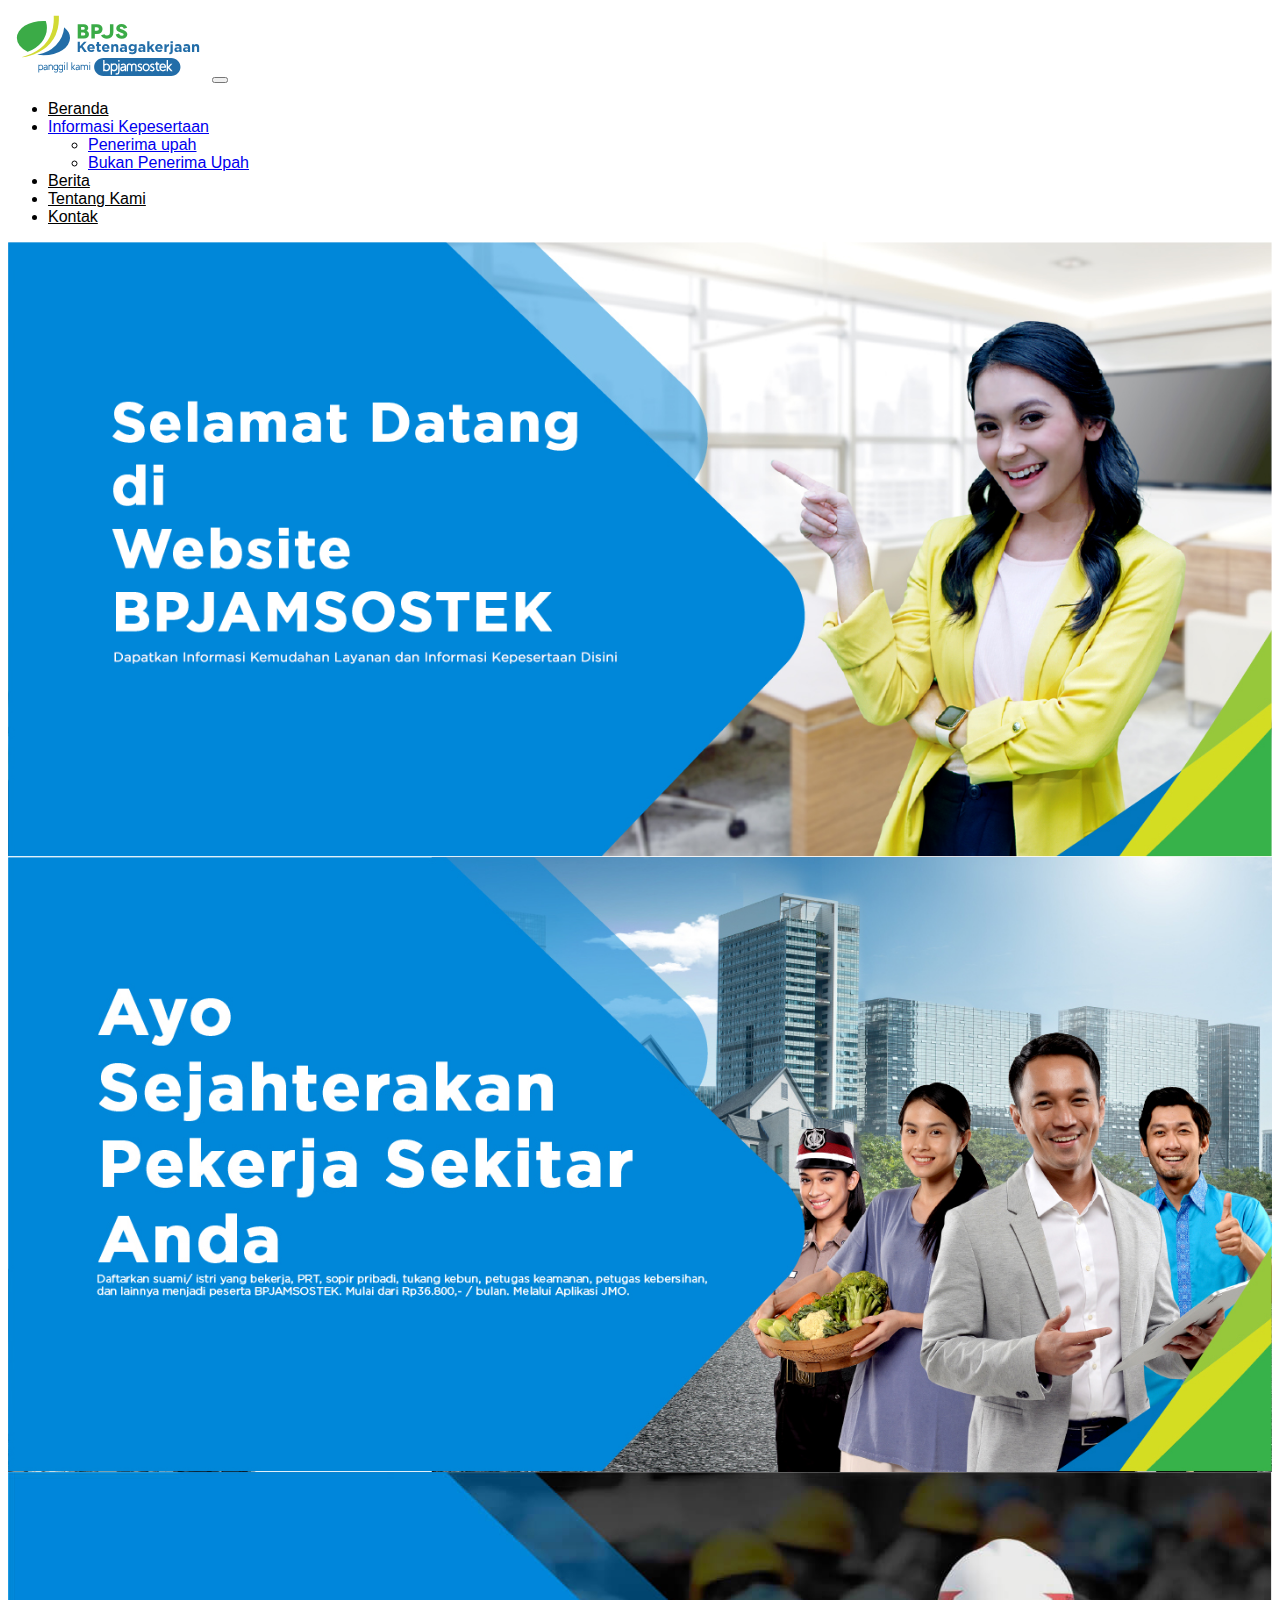
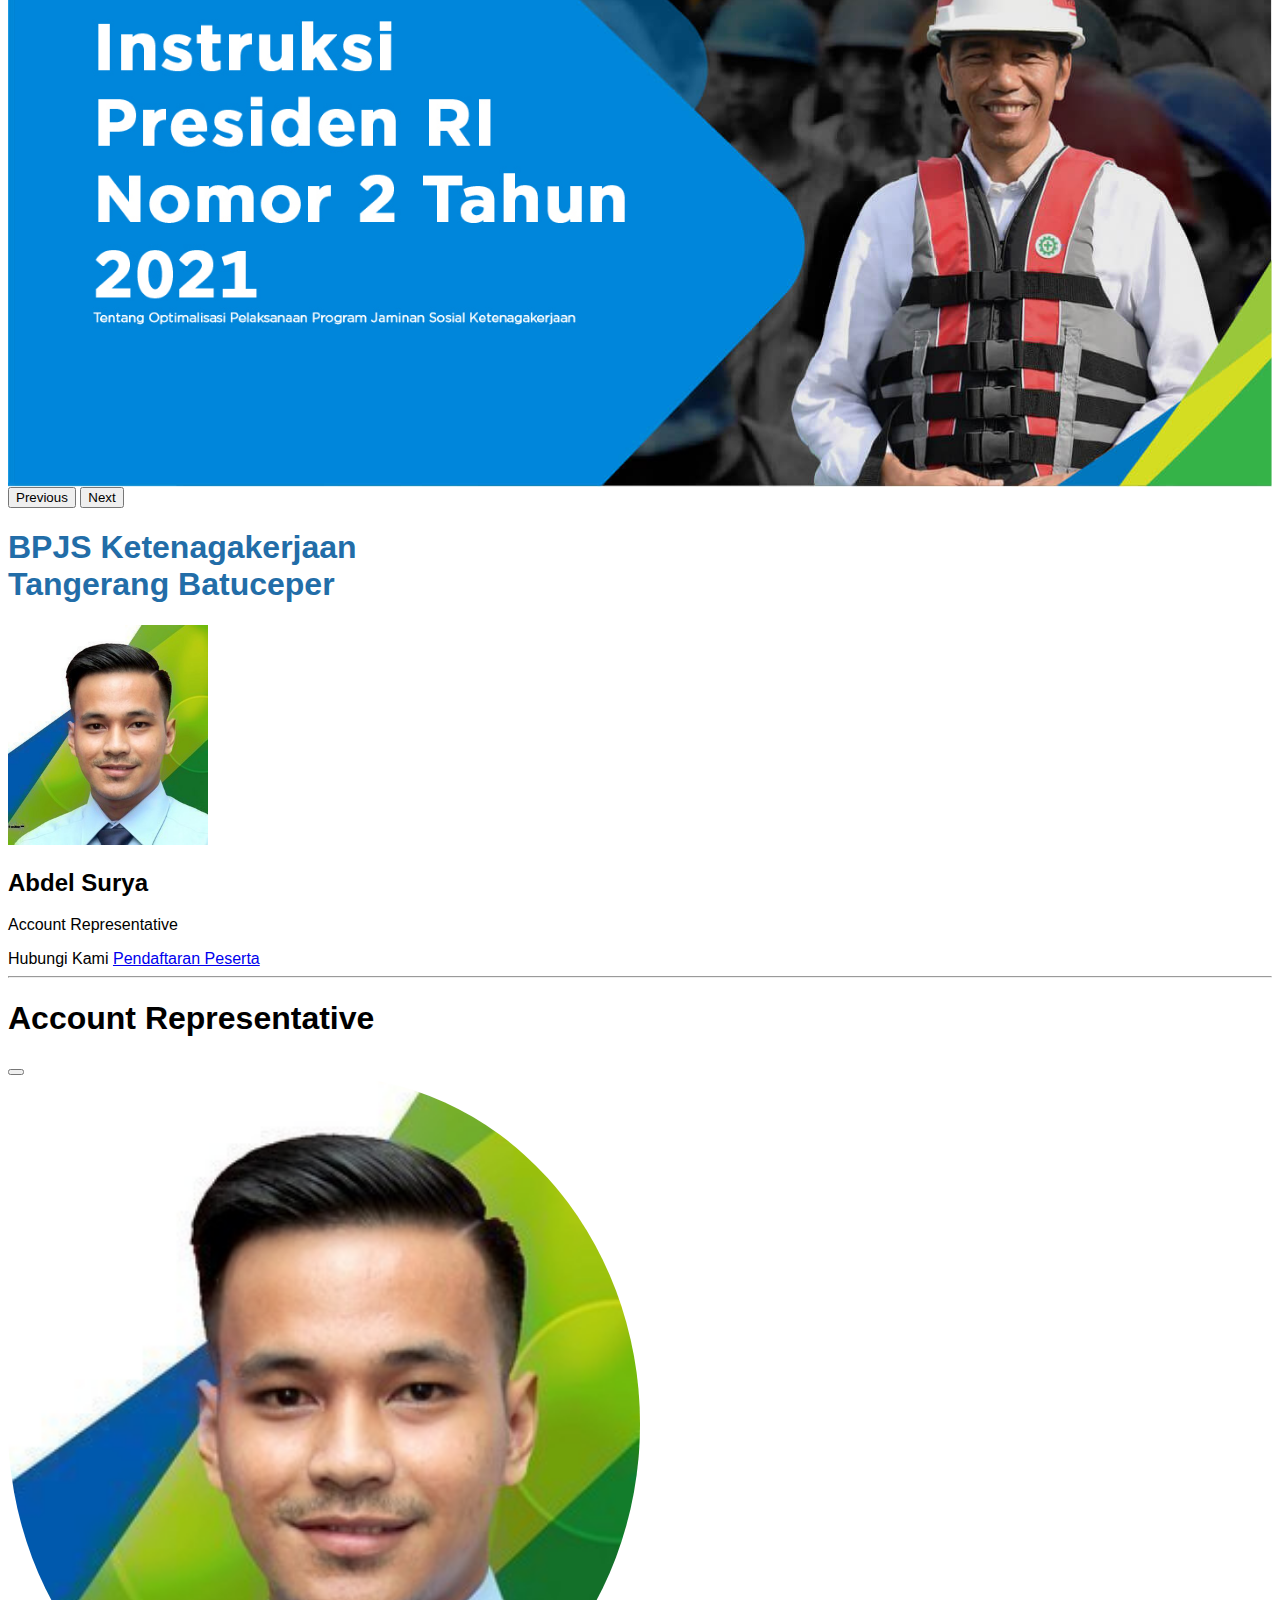
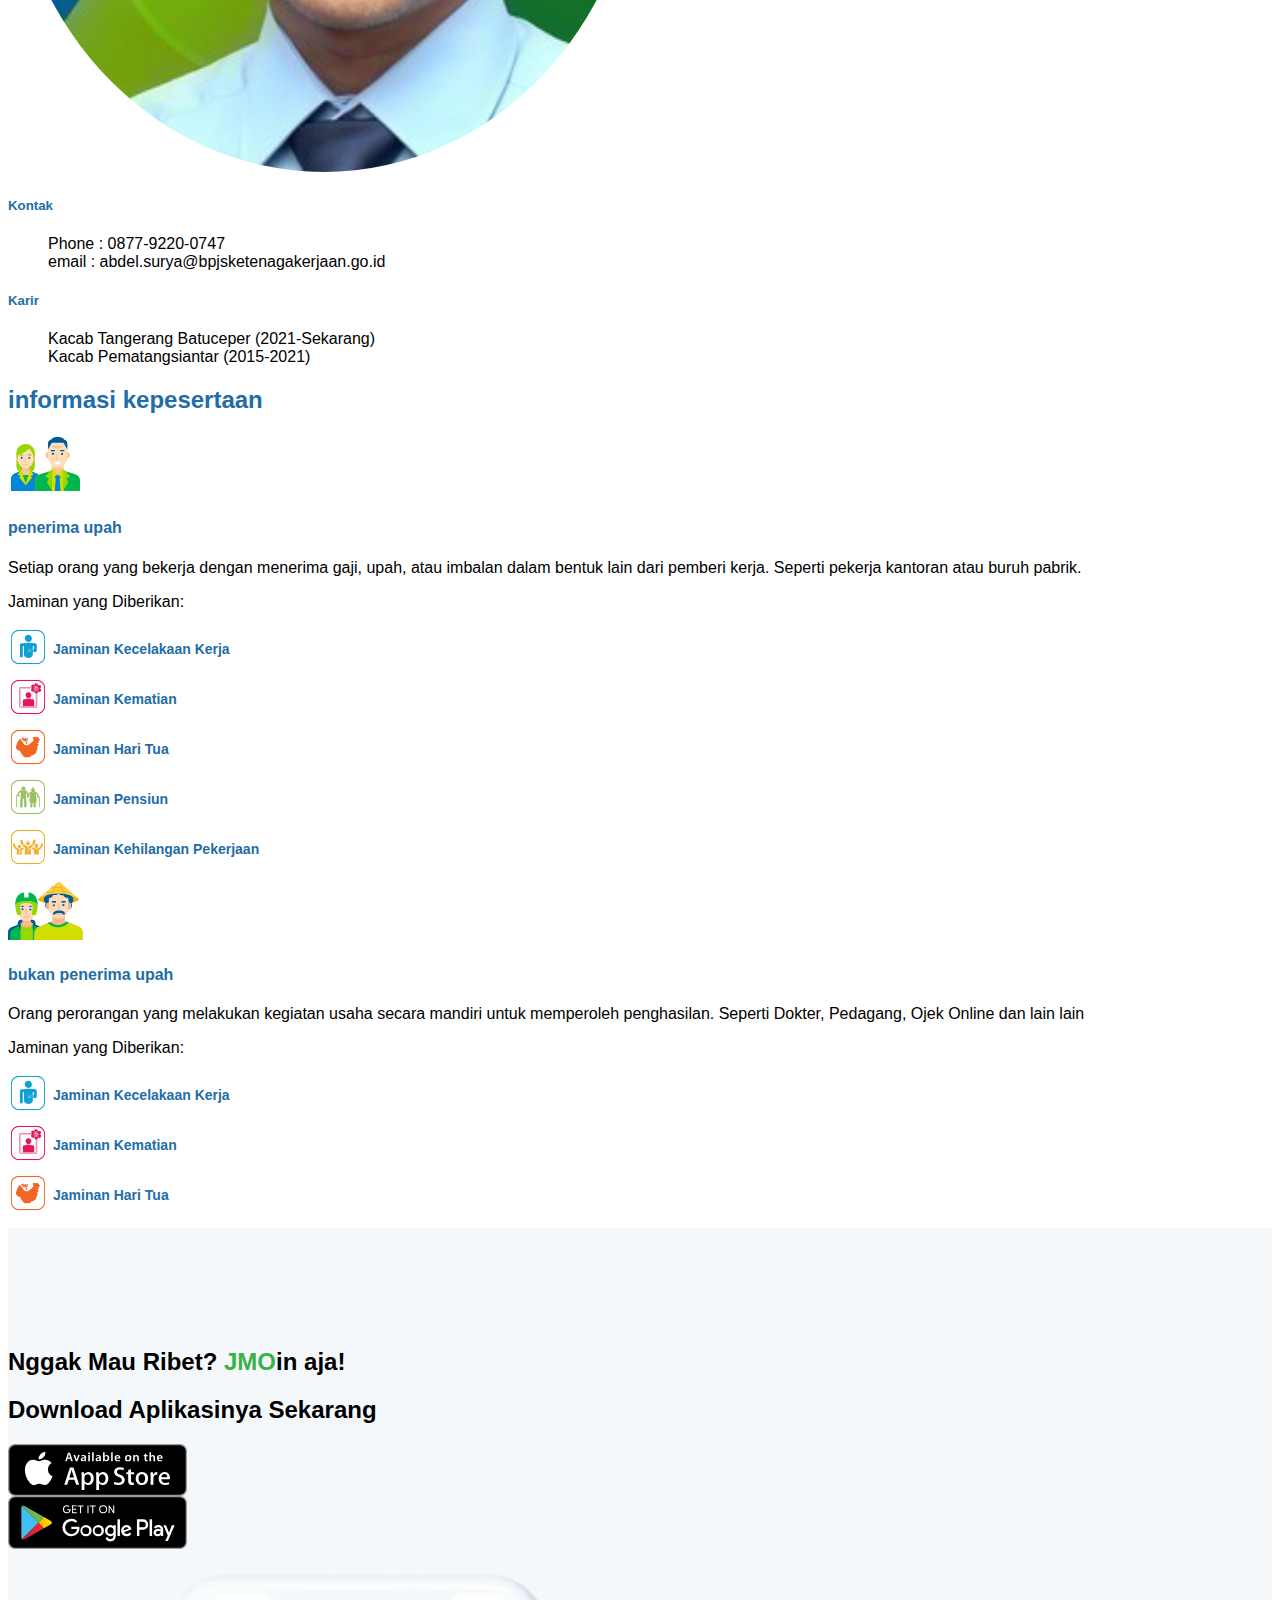
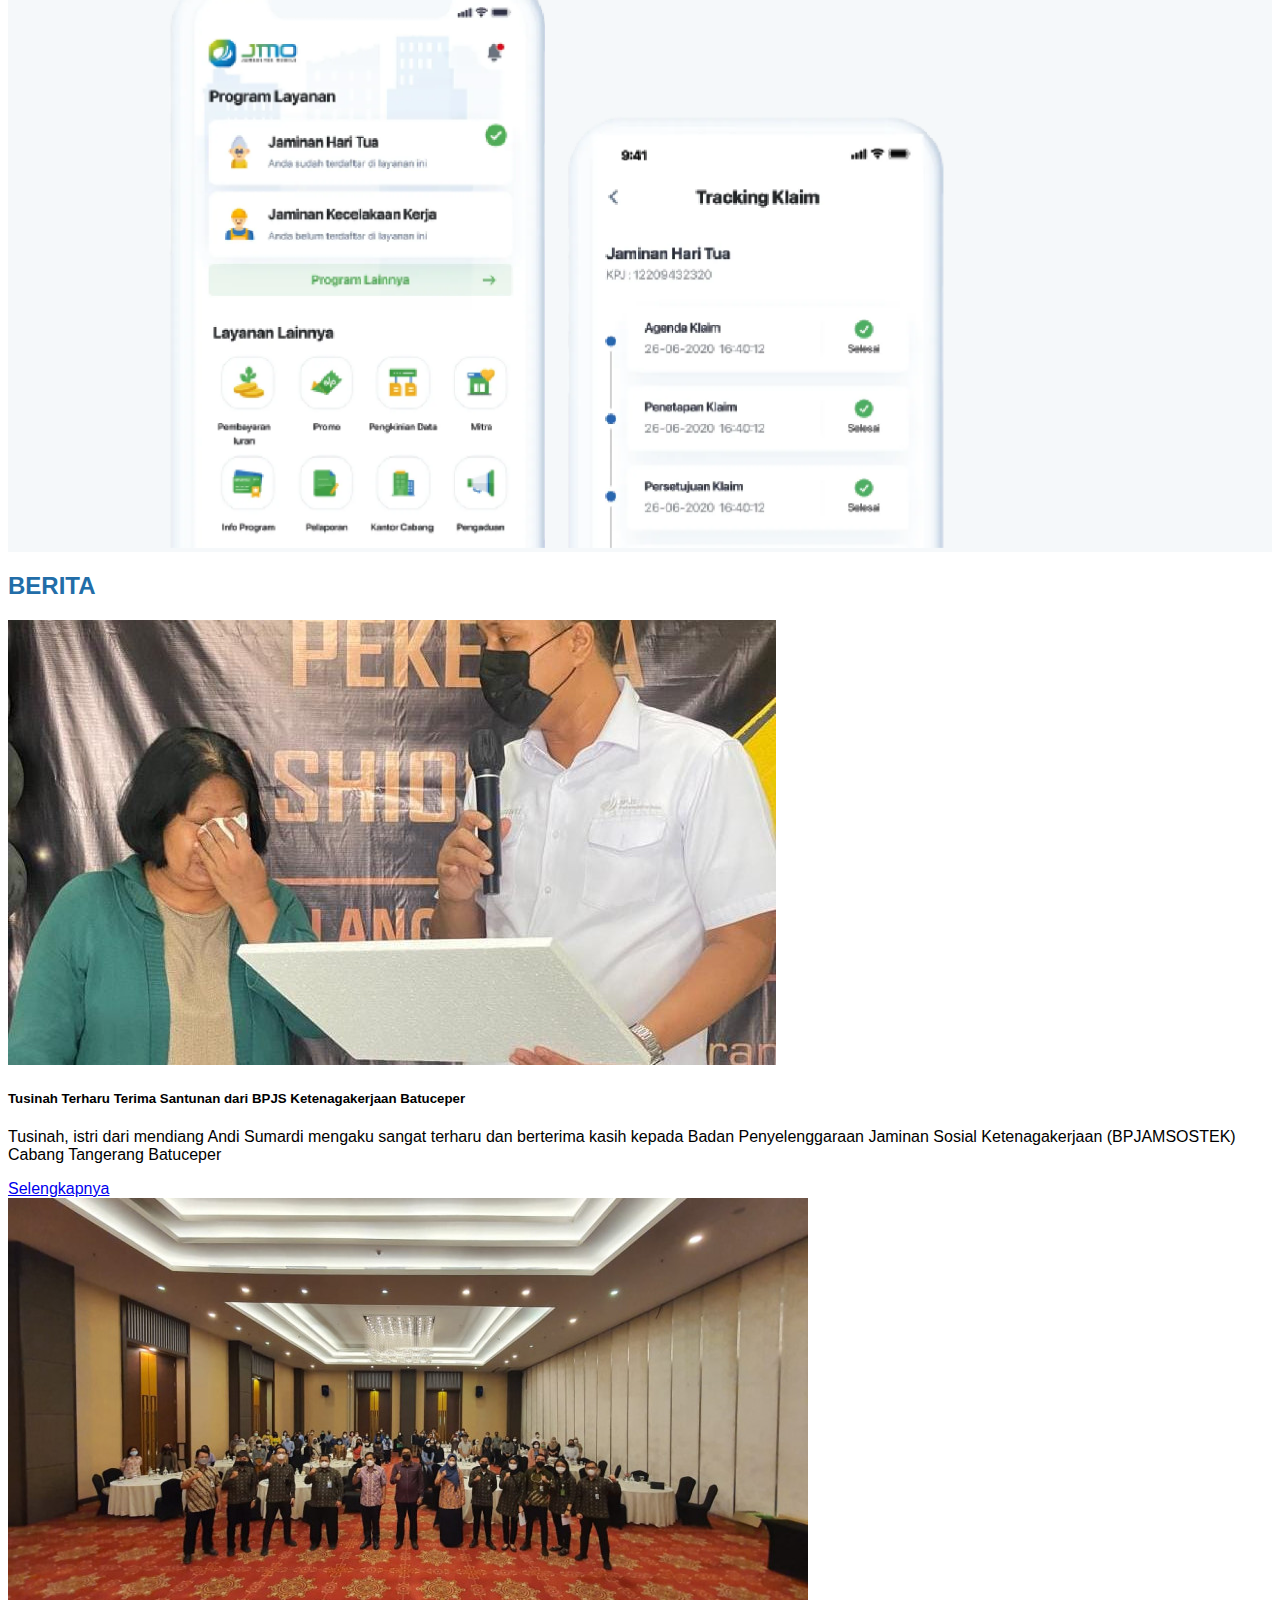
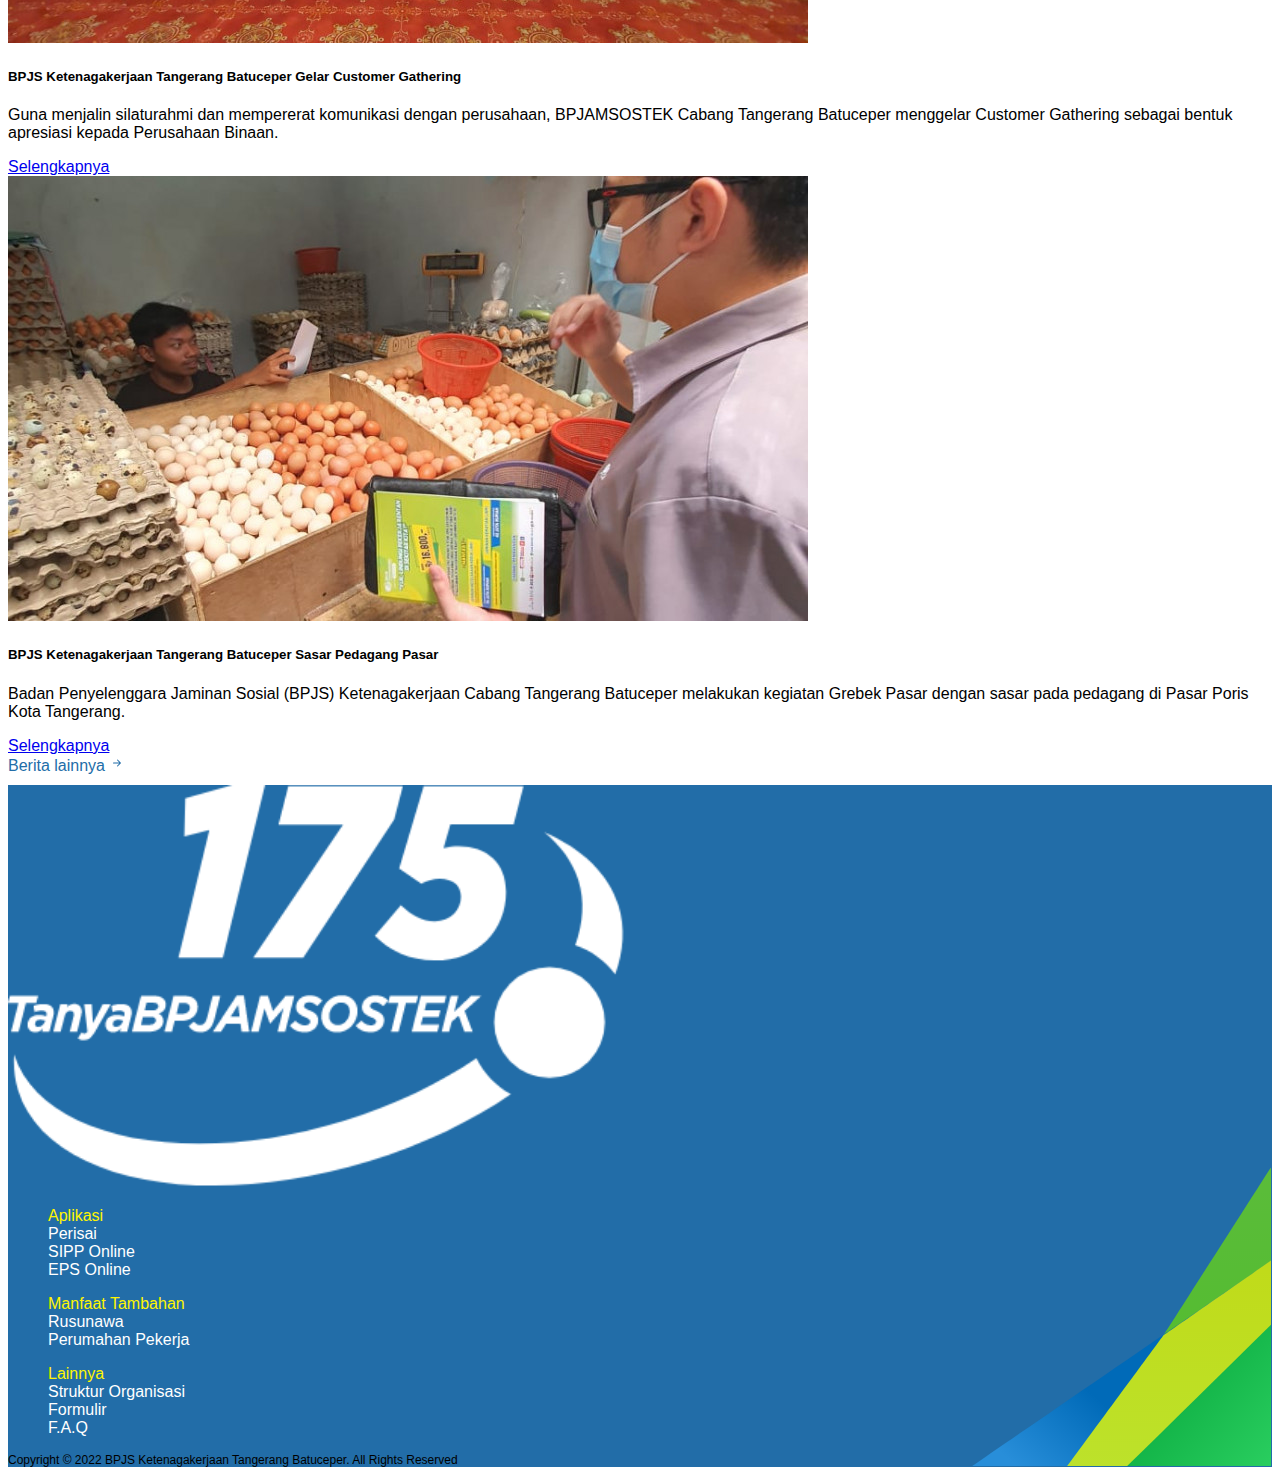
==== index.html @ 26944693 "update kontak" ====
<!DOCTYPE html>
<html lang="en">

<head>
    <meta charset="UTF-8">
    <meta http-equiv="X-UA-Compatible" content="IE=edge">
    <meta name="viewport" content="width=device-width, initial-scale=1.0">
    <title>Abdel Surya | BPJamsostek</title>
    <link href="https://cdn.jsdelivr.net/npm/bootstrap@5.2.2/dist/css/bootstrap.min.css" rel="stylesheet"
        integrity="sha384-Zenh87qX5JnK2Jl0vWa8Ck2rdkQ2Bzep5IDxbcnCeuOxjzrPF/et3URy9Bv1WTRi" crossorigin="anonymous">
    <link rel="stylesheet" href="assets/css/custom.css">
    <link rel="shortcut icon" href="img/tabicon.png" type="image/x-icon">
    <link href="https://fonts.cdnfonts.com/css/gotham" rel="stylesheet">
    <link rel="stylesheet" href="https://cdn.jsdelivr.net/npm/bootstrap-icons@1.9.1/font/bootstrap-icons.css">
</head>

<body id="beranda">

    <!-- NAVBAR AWAL -->
    <nav class="navbar navbar-expand-lg bd-navbar fixed-top shadow-sm" style="background-color: white">
        <div class="container-lg">
            <a href="index.html"><img src="/img/logo-bpjamsostek-color.svg" alt="logo-navbar" width="200"></a>
            <button class="navbar-toggler" type="button" data-bs-toggle="collapse" data-bs-target="#navbarNav"
                aria-controls="navbarNav" aria-expanded="false" aria-label="Toggle navigation">
                <span class="navbar-toggler-icon"></span>
            </button>
            <div class="collapse navbar-collapse" id="navbarNav">
                <ul class="navbar-nav ms-auto">
                    <li class="nav-item">
                        <a class="nav-link btn-navbar" href="index.html">Beranda</a>
                    </li>
                    <li class="nav-item dropdown btn-navbar">
                        <a class="nav-link dropdown-toggle text-black" href="#" role="button" data-bs-toggle="dropdown"
                            aria-expanded="false">
                            Informasi Kepesertaan
                        </a>
                        <ul class="dropdown-menu">
                            <li><a class="dropdown-item" href="penerima-upah.html">Penerima upah</a></li>
                            <li><a class="dropdown-item" href="bukan-penerima-upah.html">Bukan Penerima
                                    Upah</a></li>
                        </ul>
                    </li>
                    <li class="nav-item">
                        <a class="nav-link btn-navbar" href="berita.html">Berita</a>
                    </li>
                    <li class="nav-item">
                        <a class="nav-link btn-navbar" href="tentang-kami.html">Tentang Kami</a>
                    </li>
                    <li class="nav-item">
                        <a class="nav-link btn-navbar" href="kontak.html">Kontak</a>
                    </li>
                </ul>
            </div>
        </div>
    </nav>
    <!-- NAVBAR AKHIR -->

    <!-- CAROUSEL AWAL -->
    <div id="carouselExampleControls" class="carousel slide" data-bs-ride="carousel">
        <div class="carousel-inner">
            <div class="carousel-item active">
                <img src="img/selamat-datang.png" class="web-carousel" alt="selamat-datang" style="width: 100%;">
                <img src="img/selamat-datang-mobile.png" class="mobile-carousel" alt="selamat-datang-mobile"
                    style="width: 100%;">
            </div>
            <div class="carousel-item">
                <img src="img/menggandeng-bpu.jpg" class="web-carousel" alt="menggandeng-bpu" style="width: 100%;">
                <img src="img/menggandeng-bpu-mobile.jpg" class="mobile-carousel" alt="menggandeng-bpu-mobile"
                    style="width: 100%;">
            </div>
            <div class="carousel-item">
                <img src="img/banner-inpres.jpg" class="web-carousel" alt="" style="width: 100%;">
                <img src="img/banner-inpres-mobile.jpg" class="mobile-carousel" alt="" style="width: 100%;">
            </div>
        </div>
        <button class="carousel-control-prev" type="button" data-bs-target="#carouselExampleControls"
            data-bs-slide="prev">
            <span class="carousel-control-prev-icon" aria-hidden="true"></span>
            <span class="visually-hidden">Previous</span>
        </button>
        <button class="carousel-control-next" type="button" data-bs-target="#carouselExampleControls"
            data-bs-slide="next">
            <span class="carousel-control-next-icon" aria-hidden="true"></span>
            <span class="visually-hidden">Next</span>
        </button>
    </div>
    <!-- CAROUSEL AKHIR -->

    <!-- JUMBOTRON AWAL -->
    <div class="container text-center mt-5">
        <h1 style="color: #226da8;">BPJS Ketenagakerjaan <br> Tangerang Batuceper</h1>
        <img src="img/167121592.jpg" alt="" class="border border-secondary rounded-circle" width="200px">
        <h2>Abdel Surya</h2>
        <p>Account Representative</p>
    </div>
    <div class="container">
        <div class="row d-flex flex-row">
            <div class="col text-center">
                <a class="btn btn-success btn-sm shadow mouse-laymas" role="button">Hubungi Kami</a>
                <a class="btn btn-success btn-sm shadow" href="form.html" role="button">Pendaftaran Peserta</a>
            </div>
        </div>
    </div>
    <hr>
    <div class="modal fade" id="myModal" tabindex="-1" aria-labelledby="exampleModalLabel" aria-hidden="true">
        <div class="modal-dialog">
            <div class="modal-content">
                <div class="modal-header">
                    <h1 class="modal-title fs-5" id="exampleModalLabel">Account Representative</h1>
                    <button type="button" class="btn-close" data-bs-dismiss="modal" aria-label="Close"></button>
                </div>
                <div class="modal-body">
                    <div class="text-center">
                        <img class="ar-img" src="img/167121592.jpg" alt="">
                    </div>
                    <div>
                        <h5 class="modal-info">Kontak</h5>
                        <ul class="modal-list">
                            <li>Phone : 0877-9220-0747</li>
                            <li>email : abdel.surya@bpjsketenagakerjaan.go.id</li>
                        </ul>
                    </div>
                    <div>
                        <h5 class="modal-info">Karir</h5>
                        <ul class="modal-list">
                            <li>Kacab Tangerang Batuceper (2021-Sekarang)</li>
                            <li>Kacab Pematangsiantar (2015-2021)</li>
                        </ul>
                    </div>
                </div>
            </div>
        </div>
    </div>
    <!-- JUMBOTRON AKHIR -->

    <!-- PROGRAM AWAL -->
    <div class="container mt-5">
        <div class="row text-center">
            <div class="col">
                <h2 class="text-uppercase" style="color:#226da8 ;">informasi kepesertaan</h2>
            </div>
        </div>
        <div class="row justify-content-center fs-5">
            <div class="col-sm-6 col-12 mt-3 h-100">
                <img src="img/product-icon-peserta-pu.svg" alt="penerima upah" width="75">
                <h4 class="text-capitalize" style="color:#226da8 ;">penerima upah</h4>
                <p>Setiap orang yang bekerja dengan menerima gaji, upah, atau imbalan dalam bentuk lain dari
                    pemberi
                    kerja. Seperti pekerja kantoran atau buruh pabrik.
                </p>
                <p>Jaminan yang Diberikan:</p>
                <div class="jaminan-list">
                    <div class="row">
                        <div class="col-sm-6">
                            <div class="jaminan-row">
                                <div class="jaminan-images">
                                    <img src="img/product-icon-jaminan-kecelakaan.svg" alt="jaminan-kecelakaan-kerja"
                                        width="40">
                                </div>
                                <div class="jaminan-names">
                                    <a href="penerima-upah.html">Jaminan Kecelakaan Kerja</a>
                                </div>
                            </div>
                        </div>
                        <div class="col-sm-6">
                            <div class="jaminan-row">
                                <div class="jaminan-images">
                                    <img src="img/product-icon-jaminan-kematian.svg" alt="jaminan-kematian" width="40">
                                </div>
                                <div class="jaminan-names">
                                    <a href="penerima-upah.html">Jaminan Kematian</a>
                                </div>
                            </div>
                        </div>
                        <div class="col-sm-6">
                            <div class="jaminan-row">
                                <div class="jaminan-images">
                                    <img src="img/product-icon-jaminan-jht.svg" alt="jaminan-hari-tua" width="40">
                                </div>
                                <div class="jaminan-names">
                                    <a href="penerima-upah.html">Jaminan Hari Tua</a>
                                </div>
                            </div>
                        </div>
                        <div class="col-sm-6">
                            <div class="jaminan-row">
                                <div class="jaminan-images">
                                    <img src="img/product-icon-jaminan-pensiun.svg" alt="jaminan-pensiun" width="40">
                                </div>
                                <div class="jaminan-names">
                                    <a href="penerima-upah.html">Jaminan Pensiun</a>
                                </div>
                            </div>
                        </div>
                        <div class="col-sm-6">
                            <div class="jaminan-row">
                                <div class="jaminan-images">
                                    <img src="img/product-icon-jaminan-kehilangan-pekerjaan.svg"
                                        alt="jaminan-kehilangan-pekerjaan" width="40">
                                </div>
                                <div class="jaminan-names">
                                    <a href="penerima-upah.html">Jaminan Kehilangan Pekerjaan</a>
                                </div>
                            </div>
                        </div>
                    </div>
                </div>
            </div>
            <div class="col-sm-6 col-12 mt-3 h-100">
                <img src="/img/product-icon-peserta-bpu.svg" alt="bukan penerima upah" width="75">
                <h4 class="text-capitalize" style="color:#226da8 ;">bukan penerima upah</h4>
                <p>Orang perorangan yang melakukan kegiatan usaha secara mandiri untuk memperoleh
                    penghasilan.
                    Seperti Dokter, Pedagang, Ojek Online dan lain lain</p>
                <p>Jaminan yang Diberikan:</p>
                <div class="jaminan-list">
                    <div class="row">
                        <div class="col-sm-6">
                            <div class="jaminan-row">
                                <div class="jaminan-images">
                                    <img src="img/product-icon-jaminan-kecelakaan.svg" alt="jaminan-kecelakaan-kerja"
                                        width="40">
                                </div>
                                <div class="jaminan-names">
                                    <a href="bukan-penerima-upah.html">Jaminan Kecelakaan Kerja</a>
                                </div>
                            </div>
                        </div>
                        <div class="col-sm-6">
                            <div class="jaminan-row">
                                <div class="jaminan-images">
                                    <img src="img/product-icon-jaminan-kematian.svg" alt="jaminan-kematian" width="40">
                                </div>
                                <div class="jaminan-names">
                                    <a href="bukan-penerima-upah.html">Jaminan Kematian</a>
                                </div>
                            </div>
                        </div>
                        <div class="col-sm-6">
                            <div class="jaminan-row">
                                <div class="jaminan-images">
                                    <img src="img/product-icon-jaminan-jht.svg" alt="jaminan-hari-tua" width="40">
                                </div>
                                <div class="jaminan-names">
                                    <a href="bukan-penerima-upah.html">Jaminan Hari Tua</a>
                                </div>
                            </div>
                        </div>
                    </div>
                </div>
            </div>
        </div>
    </div>
    <!-- PROGRAM AKHIR -->

    <!-- JMO AWAL -->
    <div class="bg-light-gray">
        <div class="container mt-5">
            <div class="row">
                <div class="col-md-6 padding-top-jmo">
                    <h2>Nggak Mau Ribet? <span style="color:#37b34a;">JMO</span>in aja!</h2>
                    <h2 class="jmo-width-300">Download Aplikasinya Sekarang</h2>
                    <div class="row padding-left-jmo">
                        <div class="col-md-3 mt-3">
                            <a href="https://apps.apple.com/id/app/bpjstku/id1444834757" target="_blank">
                                <img class="w-100 mb-3 button-download" src="img/icon-jmo-app-store.svg"
                                    alt="appstorelogo">
                            </a>
                        </div>
                        <div class="col-md-3 mt-3">
                            <a href="https://play.google.com/store/apps/details?id=com.bpjstku" target="_blank">
                                <img class="w-100 mb-3 button-download" src="img/icon-jmo-google-play.svg"
                                    alt="playstorelogo">
                            </a>
                        </div>
                    </div>
                </div>
                <div class="col-md-6">
                    <img src="/img/img-home-jmo.webp" alt="jmo-screenshot" width="100%">
                </div>
            </div>
        </div>
    </div>
    <!-- JMO AKHIR -->

    <!-- BERITA AWAL -->
    <div class="container mt-5">
        <div class="row text-center mb-3">
            <div class="col">
                <h2 style="color:#226da8;">BERITA</h2>
            </div>
        </div>
        <div class="row">
            <div class="col-md-4 mb-3">
                <div class="card h-100 shadow-sm">
                    <img src="img/tusinah.jpg" class="card-img-top" alt="tusinah-terharu">
                    <div class="card-body">
                        <h5 class="card-title">Tusinah Terharu Terima Santunan dari BPJS Ketenagakerjaan Batuceper
                        </h5>
                        <p class="card-text">Tusinah, istri dari mendiang Andi Sumardi mengaku sangat terharu dan
                            berterima kasih kepada Badan Penyelenggaraan Jaminan Sosial Ketenagakerjaan
                            (BPJAMSOSTEK) Cabang Tangerang Batuceper
                        </p>
                    </div>
                    <div class="card-footer bg-transparent text-center">
                        <a href="berita.html" class="btn btn-primary">Selengkapnya</a>
                    </div>
                </div>
            </div>
            <div class="col-md-4 mb-3">
                <div class="card h-100 shadow-sm">
                    <img src="img/customer-gathering.jpg" class="card-img-top" alt="customer-gathering">
                    <div class="card-body">
                        <h5 class="card-title">BPJS Ketenagakerjaan Tangerang Batuceper Gelar Customer Gathering
                        </h5>
                        <p class="card-text">Guna menjalin silaturahmi dan mempererat komunikasi dengan perusahaan,
                            BPJAMSOSTEK Cabang Tangerang Batuceper menggelar Customer Gathering sebagai bentuk
                            apresiasi kepada Perusahaan Binaan.
                        </p>
                    </div>
                    <div class="card-footer bg-transparent text-center">
                        <a href="berita.html" class="btn btn-primary">Selengkapnya</a>
                    </div>
                </div>
            </div>
            <div class="col-md-4 mb-3">
                <div class="card h-100 shadow-sm">
                    <img src="img/pedagang-pasar.jpg" class="card-img-top" alt="pedagang-pasar">
                    <div class="card-body">
                        <h5 class="card-title">BPJS Ketenagakerjaan Tangerang Batuceper Sasar Pedagang Pasar
                        </h5>
                        <p class="card-text">Badan Penyelenggara Jaminan Sosial (BPJS) Ketenagakerjaan Cabang
                            Tangerang Batuceper melakukan kegiatan Grebek Pasar dengan sasar pada pedagang di Pasar
                            Poris Kota Tangerang.
                        </p>
                    </div>
                    <div class="card-footer bg-transparent text-center">
                        <a href="berita.html" class="btn btn-primary">Selengkapnya</a>
                    </div>
                </div>
            </div>
        </div>
        <div class="row">
            <div class="col text-end mb-5 fw-semibold">
                <a class="berita-lainnya" href="berita.html">Berita lainnya <svg xmlns="http://www.w3.org/2000/svg"
                        width="16" height="16" fill="currentColor" class="bi bi-arrow-right-short" viewBox="0 0 16 16">
                        <path fill-rule="evenodd"
                            d="M4 8a.5.5 0 0 1 .5-.5h5.793L8.146 5.354a.5.5 0 1 1 .708-.708l3 3a.5.5 0 0 1 0 .708l-3 3a.5.5 0 0 1-.708-.708L10.293 8.5H4.5A.5.5 0 0 1 4 8z" />
                    </svg></a>
            </div>
        </div>
    </div>
    <!-- BERITA AKHIR -->

    <!-- FOOTER AWAL -->
    <footer class="footer">
        <div class="container">
            <div class="row">
                <div class="col-lg-3">
                    <div class="col-md-12 call-center">
                        <div class="text-center mt-4">
                            <img src="img/logo-call-center-new.png" alt="logo-call-center-new" width="50%">
                        </div>
                    </div>
                </div>
                <div class="col-lg-3">
                    <ul class="ul-footer">
                        <li class="mb-1 mt-3 fw-bold list-head">Aplikasi</li>
                        <li class="list-navbar">
                            <a class="a-navbar" href="https://perisai.bpjs.go.id/">Perisai</a>
                        </li>
                        <li class="list-navbar">
                            <a class="a-navbar" href="https://sipp.bpjsketenagakerjaan.go.id/">SIPP Online</a>
                        </li>
                        <li class="list-navbar">
                            <a class="a-navbar" href="https://eps.bpjsketenagakerjaan.go.id/">EPS Online</a>
                        </li>
                    </ul>
                </div>
                <div class="col-lg-3">
                    <ul class="ul-footer">
                        <li class="mb-1 mt-3 fw-bold list-head">Manfaat Tambahan</li>
                        <li class="list-navbar">
                            <a class="a-navbar" href="#">Rusunawa</a>
                        </li>
                        <li class="list-navbar">
                            <a class="a-navbar" href="#">Perumahan Pekerja</a>
                        </li>
                    </ul>
                </div>
                <div class="col-lg-3">
                    <ul class="ul-footer">
                        <li class="mb-1 mt-3 fw-bold list-head">Lainnya</li>
                        <li class="list-navbar">
                            <a class="a-navbar" href="#">Struktur Organisasi</a>
                        </li>
                        <li class="list-navbar">
                            <a class="a-navbar" href="#">Formulir</a>
                        </li>
                        <li class="list-navbar">
                            <a class="a-navbar" href="#">F.A.Q</a>
                        </li>
                    </ul>
                </div>
            </div>
            <div class="row">
                <div class="col text-center mt-5 mb-0 copyright text-white opacity-50">
                    <p>Copyright © 2022 BPJS Ketenagakerjaan Tangerang Batuceper. All Rights Reserved</p>
                </div>
            </div>
        </div>
    </footer>
    <!-- FOOTER AKHIR -->

    <script src="https://cdn.jsdelivr.net/npm/bootstrap@5.2.2/dist/js/bootstrap.bundle.min.js"
        integrity="sha384-OERcA2EqjJCMA+/3y+gxIOqMEjwtxJY7qPCqsdltbNJuaOe923+mo//f6V8Qbsw3"
        crossorigin="anonymous"></script>
    <script src="https://cdn.jsdelivr.net/npm/jquery@3.6.1/dist/jquery.min.js"></script>
    <script src="assets/js/script.js"></script>

</body>

</html>
---- assets/css/custom.css ----
body {
  font-family: "Gotham", sans-serif;
  font-size: 1rem;
}

/* NAVBAR AWAL */
.hover-btn {
  background-color: #226da8;
  color: #e2edff;
}

.hover-btn:hover {
  opacity: 75%;
  background-color: white;
  color: black;
}

.btn-navbar {
  color: black;
  border-radius: 1rem;
}

.btn-navbar:hover {
  background-color: #dbdbdb;
  border-radius: 1rem;
}
/* NAVBAR AKHIR */

/* CAROUSEL AWAL */
.web-carousel {
  display: block;
}

.mobile-carousel {
  display: none;
}

@media (max-width: 640px) and (min-width: 320px) {
  .web-carousel {
    display: none;
  }
  .mobile-carousel {
    display: block;
  }
}

/* CAROUSEL AKHIR */

/* JUMBOTRON AWAL */

/* JUMBOTRON AKHIR */

/* PROGRAM AWAL */
.jaminan-list {
  margin: 10px 0px;
}
.jaminan-row {
  margin: 5px 0;
}
.jaminan-images {
  height: 40px;
  display: table-cell;
  margin: 0;
}
.jaminan-names {
  font-size: 13px;
  height: 45px;
  text-align: left;
  display: table-cell;
  padding: 0 5px;
  margin: 0;
  vertical-align: middle;
}
.jaminan-names a {
  font-size: 14px !important;
  color: #226da8;
  font-weight: 600;
  text-decoration: none;
}
/* PROGRAM AKHIR */

/* JMO AWAL */
.bg-light-gray {
  background-color: #cad9e330;
}

#JMO .padding-top-jmo {
  padding-top: 100px;
}

#JMO .padding-left-jmo {
  padding-left: 0px;
}

.padding-top-jmo {
  padding-top: 100px;
}

@media screen and (max-width: 600px) {
  #JMO .jmo-width-300 {
    width: 300px;
  }
}

.button-download {
  display: block;
  max-width: 230px;
  max-height: 95px;
  width: auto;
  height: auto;
}
/* JMO AKHIR */

/* BERITA AWAL */
.berita-lainnya {
  color: #226da8;
  text-decoration: none;
}
/* BERITA AKHIR */

/* FOOTER AWAL */
.footer {
  background-color: #226da8;
  background-image: url(/img/footer-super-graf.png);
  background-position: bottom right;
  background-repeat: no-repeat;
}

.call-center {
  display: block;
  margin-right: 25px;
  margin-top: 10px;
}

.ul-footer {
  list-style-type: none;
}

.list-head {
  color: white;
  color: #fff501;
}

.list-navbar .a-navbar {
  color: white;
  text-decoration: none;
}

.a-navbar:hover {
  color: white;
  text-decoration: underline;
}

.copyright {
  font-size: 12px;
}
/* FOOTER AKHIR */

/* PENERIMA UPAH AWAL */
.badge-list {
  background-color: #226da8;
  color: white;
  border-radius: 10px;
  padding: 3px 8px;
}

.panel-body {
  padding: 15px;
  padding-left: 35px;
}

.collapse-menu {
  text-decoration: none;
  color: gray;
  font-weight: bold;
}

.hover-manfaat {
  text-decoration: none;
  color: gray;
}

.proslay-image {
  width: 75px;
  margin: 10px;
}

.proslay-number {
  margin: 5px;
  margin-left: 10px;
}

.proslay-text {
  margin: 5px;
}

.proslay-link {
  text-decoration: none;
  color: #226da8;
  font-weight: bold;
}

@media (min-width: 576px) {
  .rounded-nav {
    border-radius: 50rem !important;
  }
}

@media (min-width: 576px) {
  .rounded-nav .nav-link {
    border-radius: 50rem !important;
  }
}

/* PENERIMA UPAH AKHIR */

/* BERITA AWAL */

.card-body a {
  text-decoration: none;
  color: #226da8;
}

.card-body a:hover {
  color: black;
}
/* BERITA AKHIR */

/* TENTANG KAMI AWAL */
.visi-misi {
  color: #226da8;
}

.ceklist {
  margin-right: 10px;
}

.img-visimisi {
  margin-top: 30%;
}

.img-responsive {
  display: block;
  max-width: 100%;
  height: auto;
}
/* TENTANG KAMI AKHIR */

/* KONTAK AWAL */
.bg-blue {
  background-color: #226da8;
}

.ar-img {
  border-radius: 50%;
  -webkit-border-radius: 50%;
  -moz-border-radius: 50%;
  -ms-border-radius: 50%;
  -o-border-radius: 50%;
  width: 50%;
}

.modal-info {
  color: #226da8;
}

.modal-list li {
  list-style-type: none;
}
/* KONTAK AKHIR */

.collapseperhitungan {
  display: none;
}

.li-perhitungan {
  background-color: #226da8;
  color: white;
  width: 35px;
  padding-left: 12px;
  font-size: 16px;
  border-radius: 10px;
  margin: 0 10px 0px 0;
  font-family: GothamBold, Gotham, "Helvetica Neue", Helvetica, Arial, "sans-serif";
}

i.bi {
  user-select: none;
}
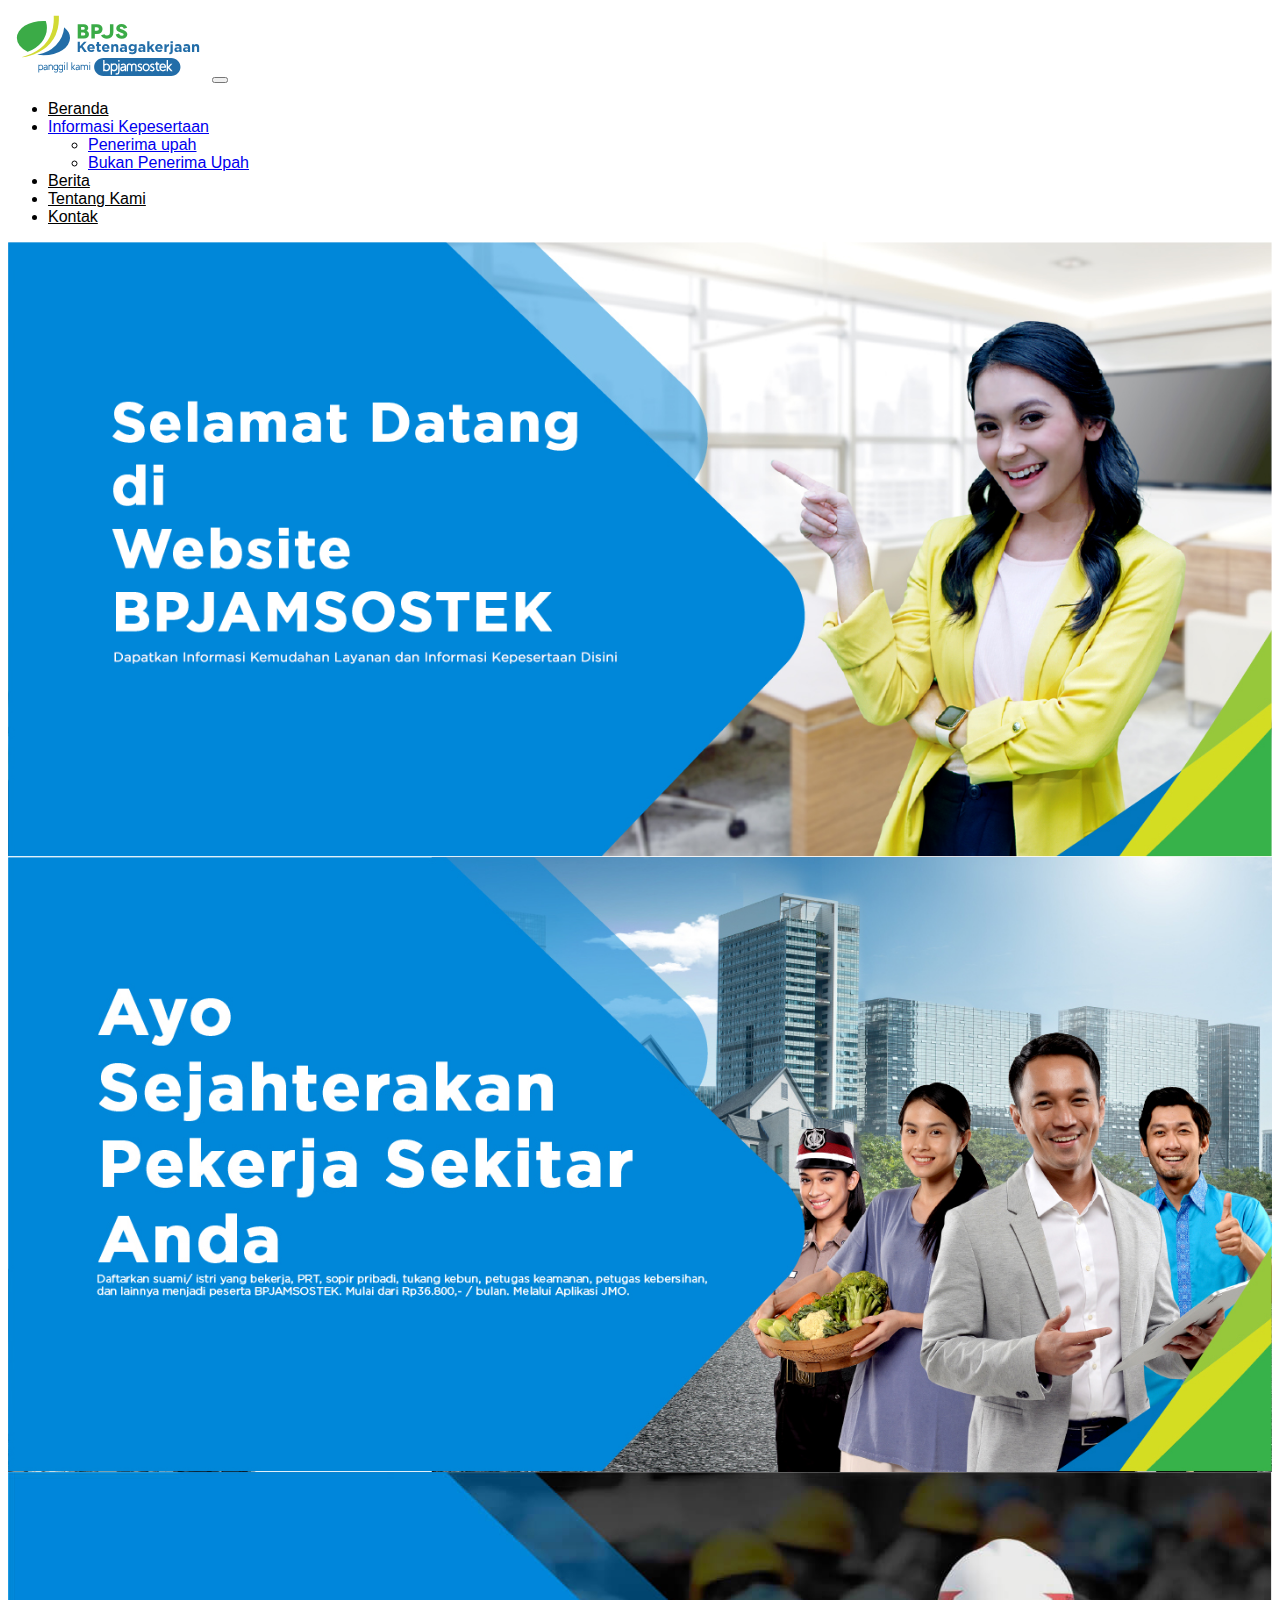
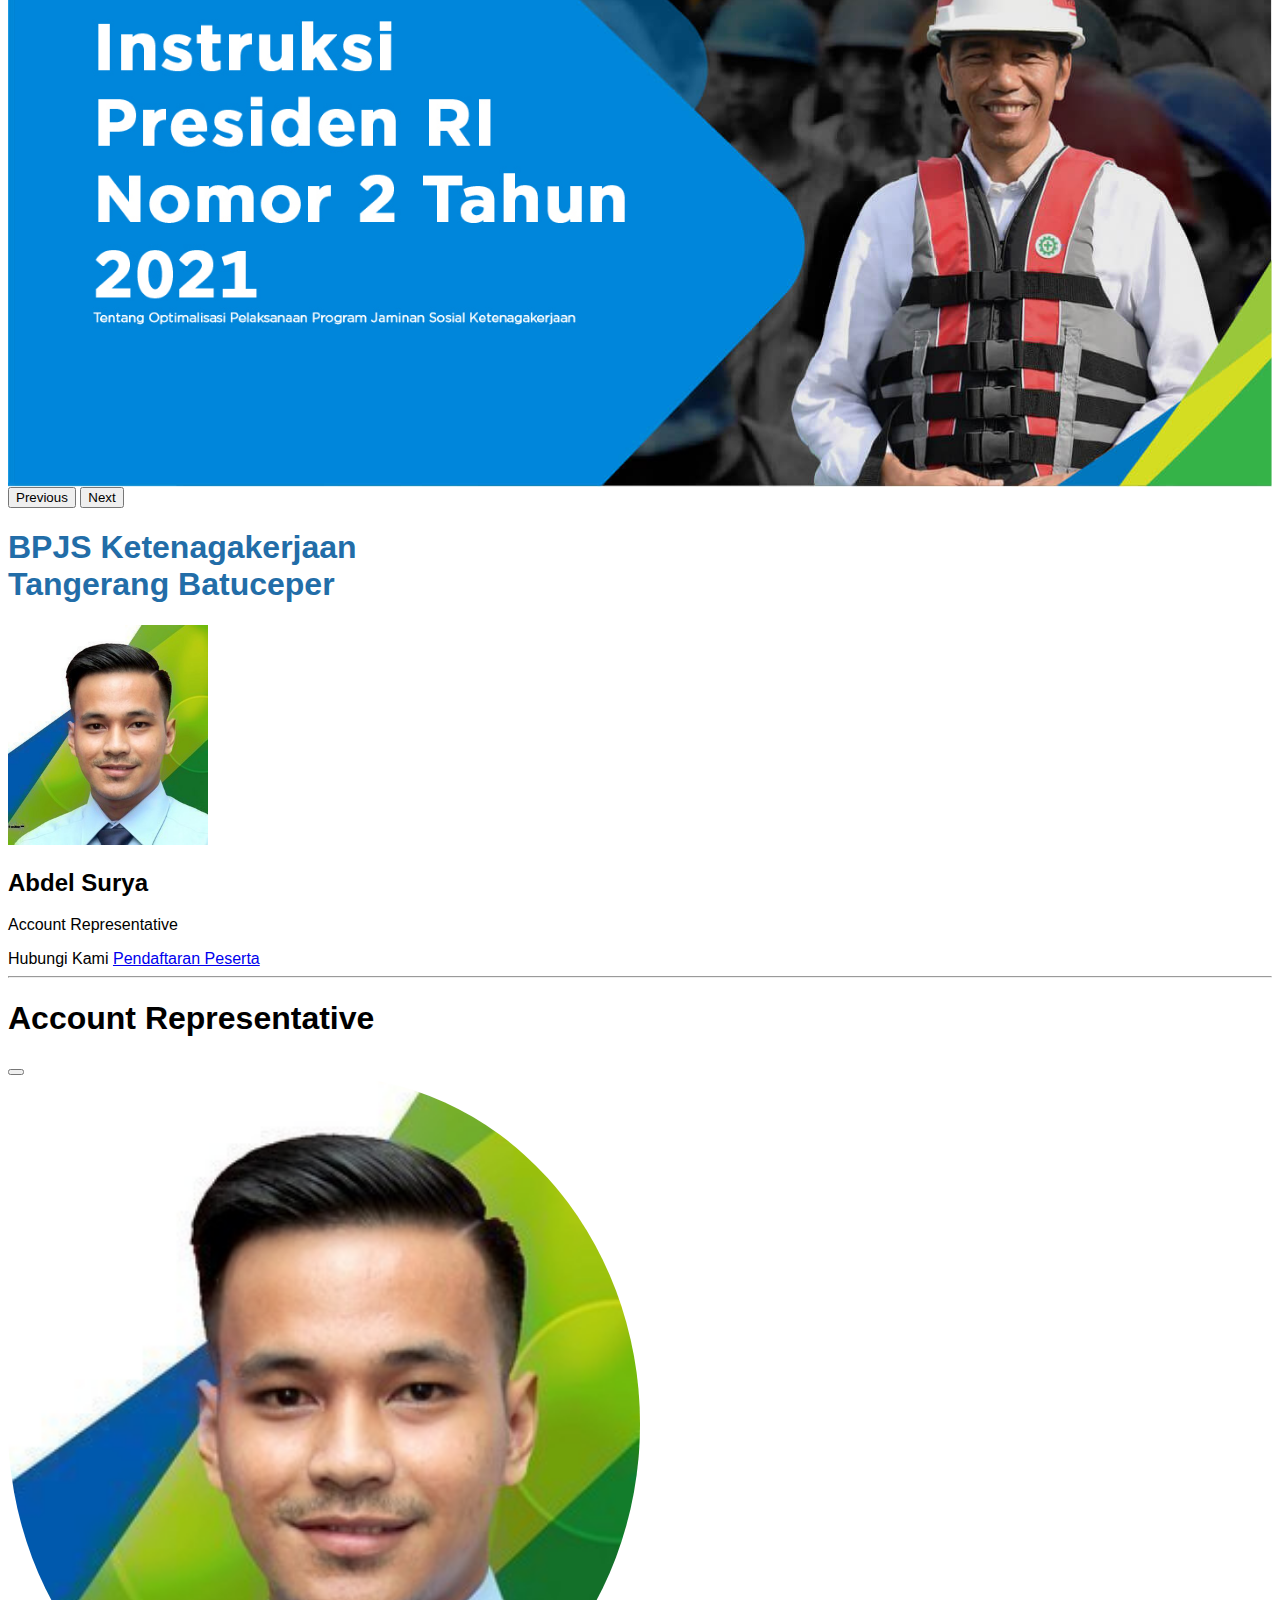
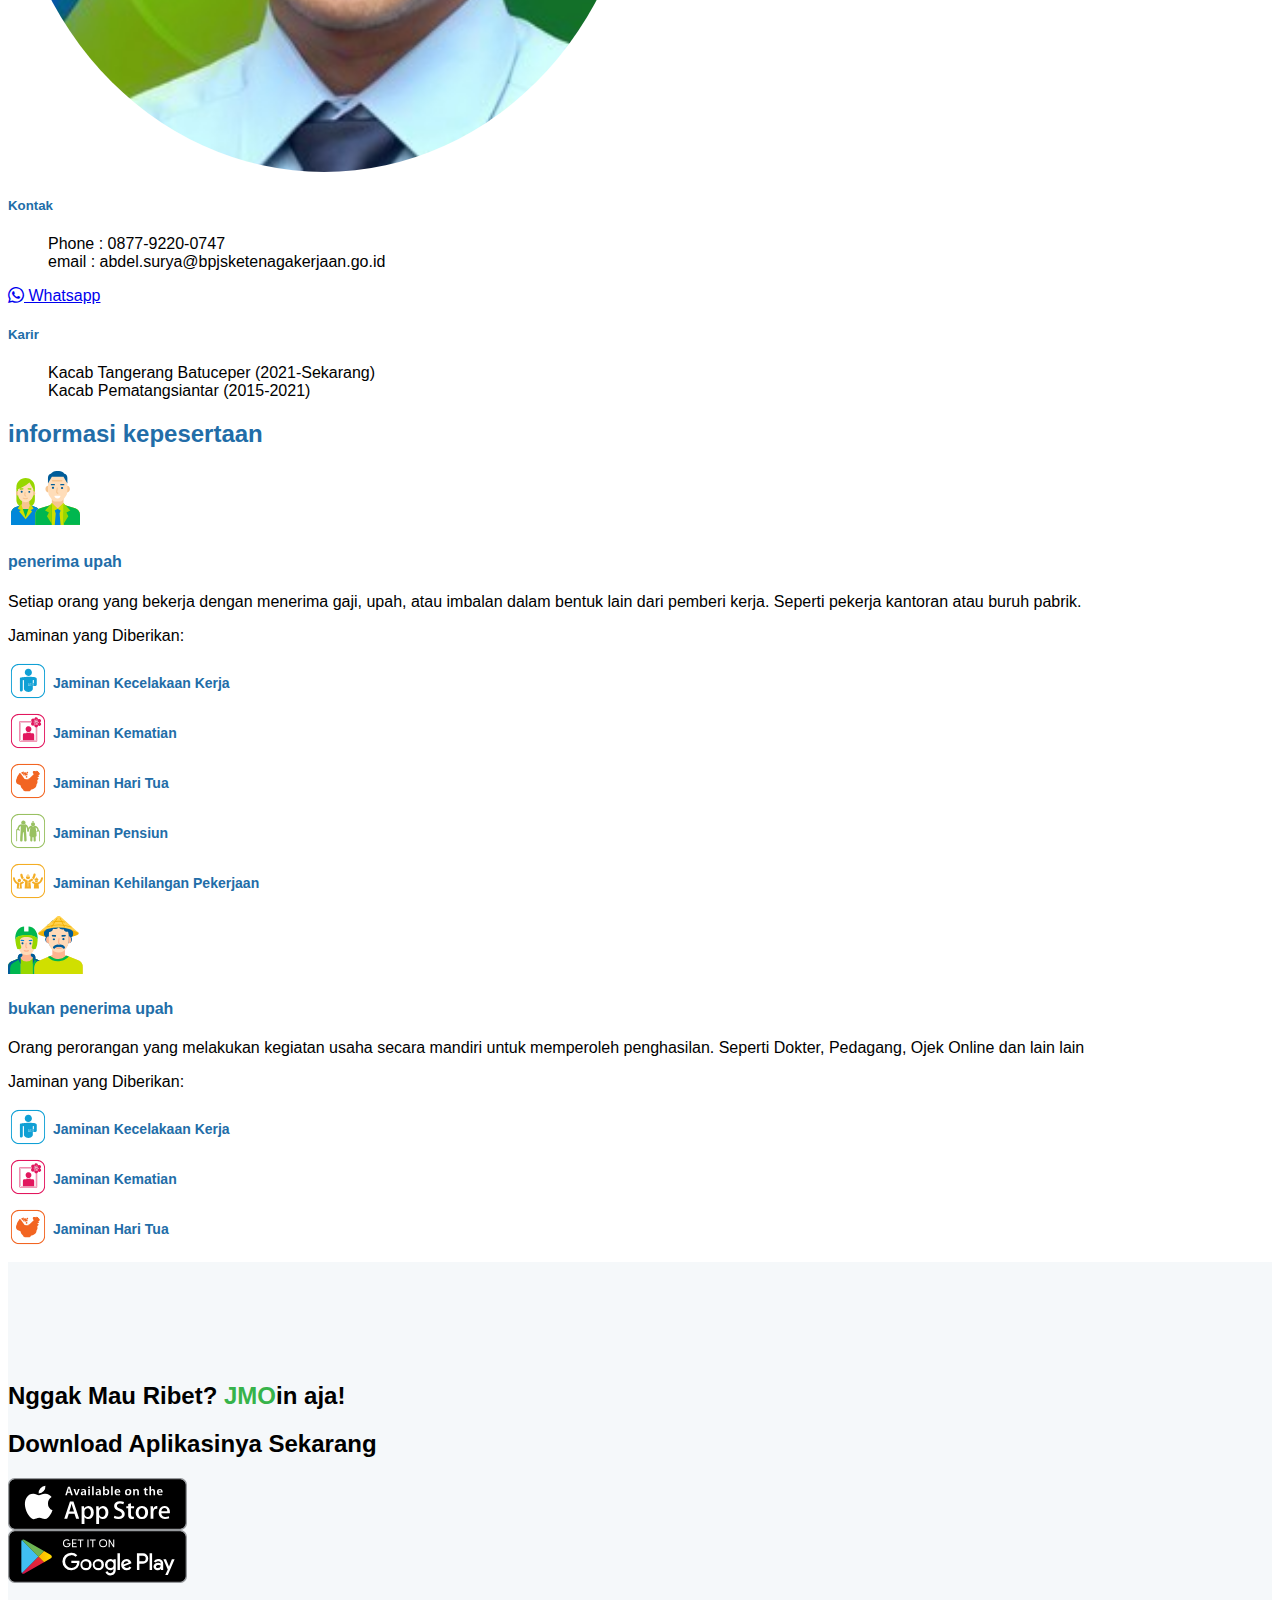
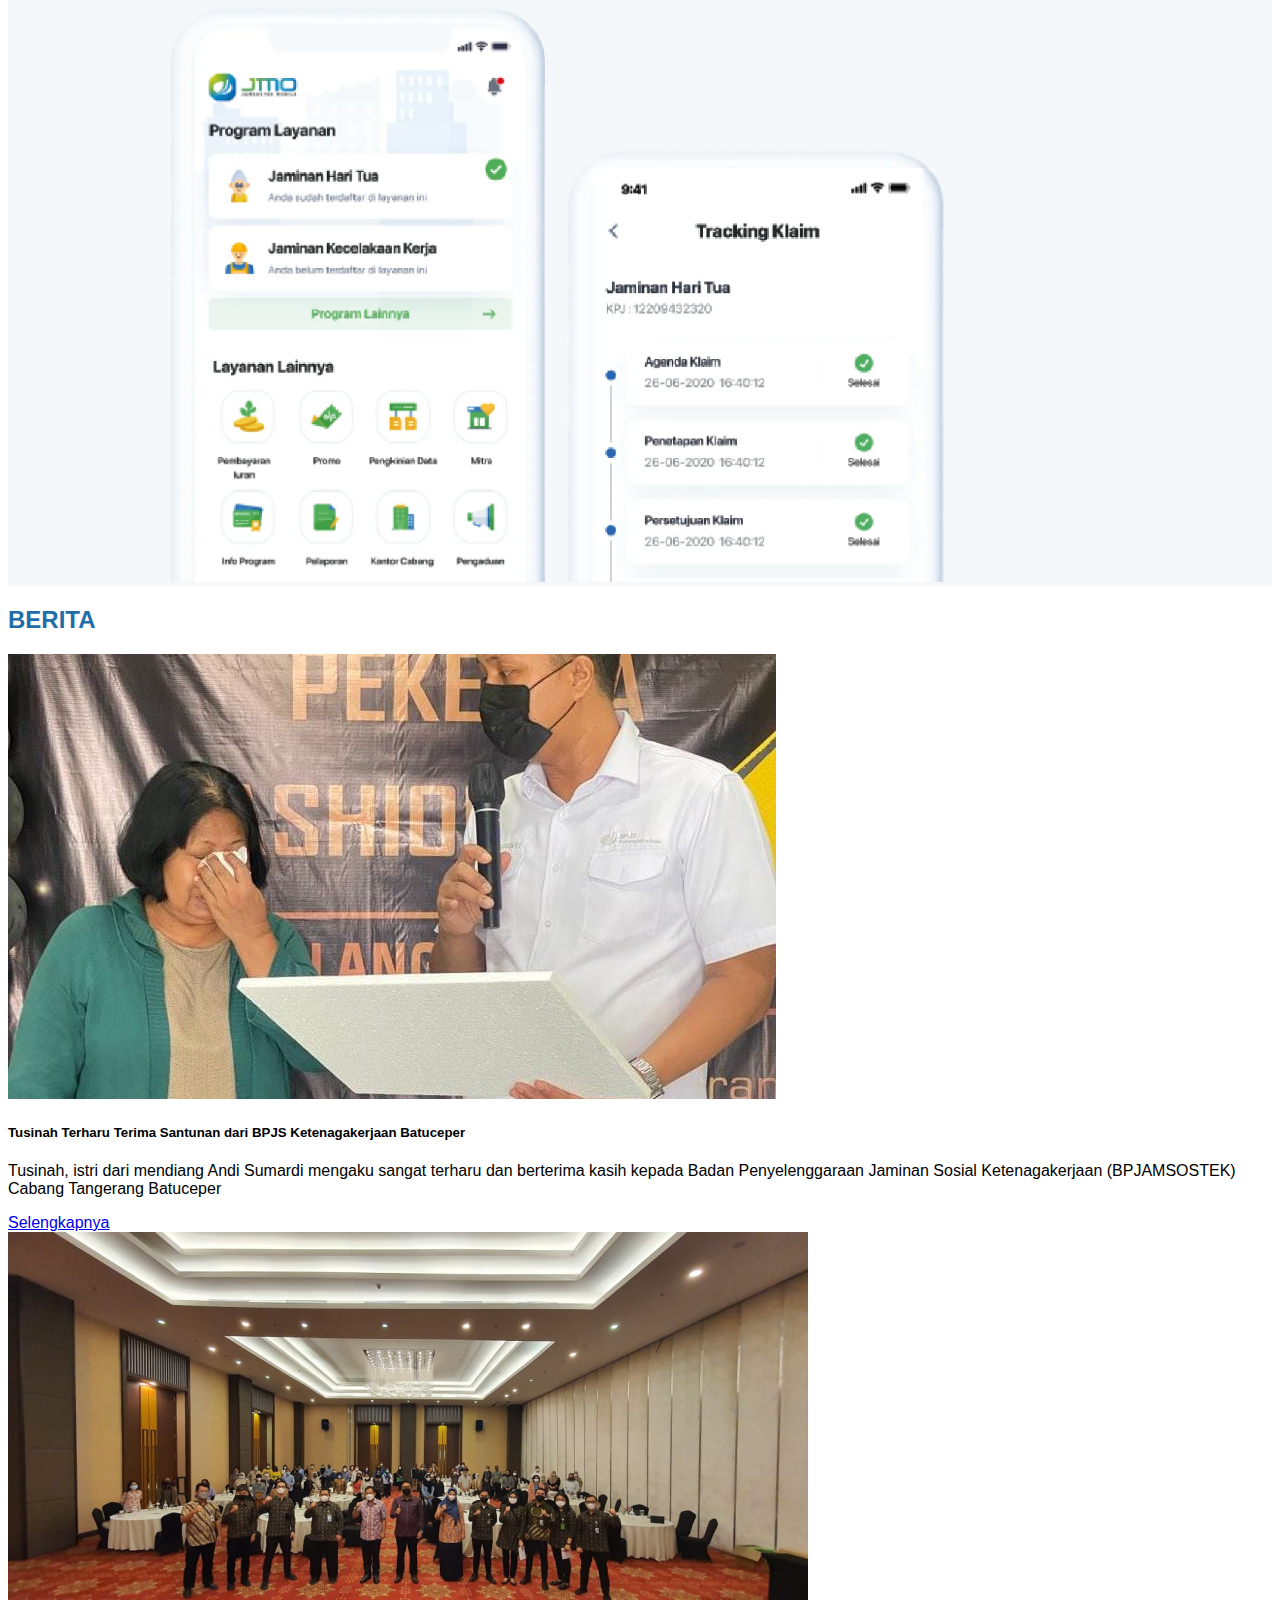
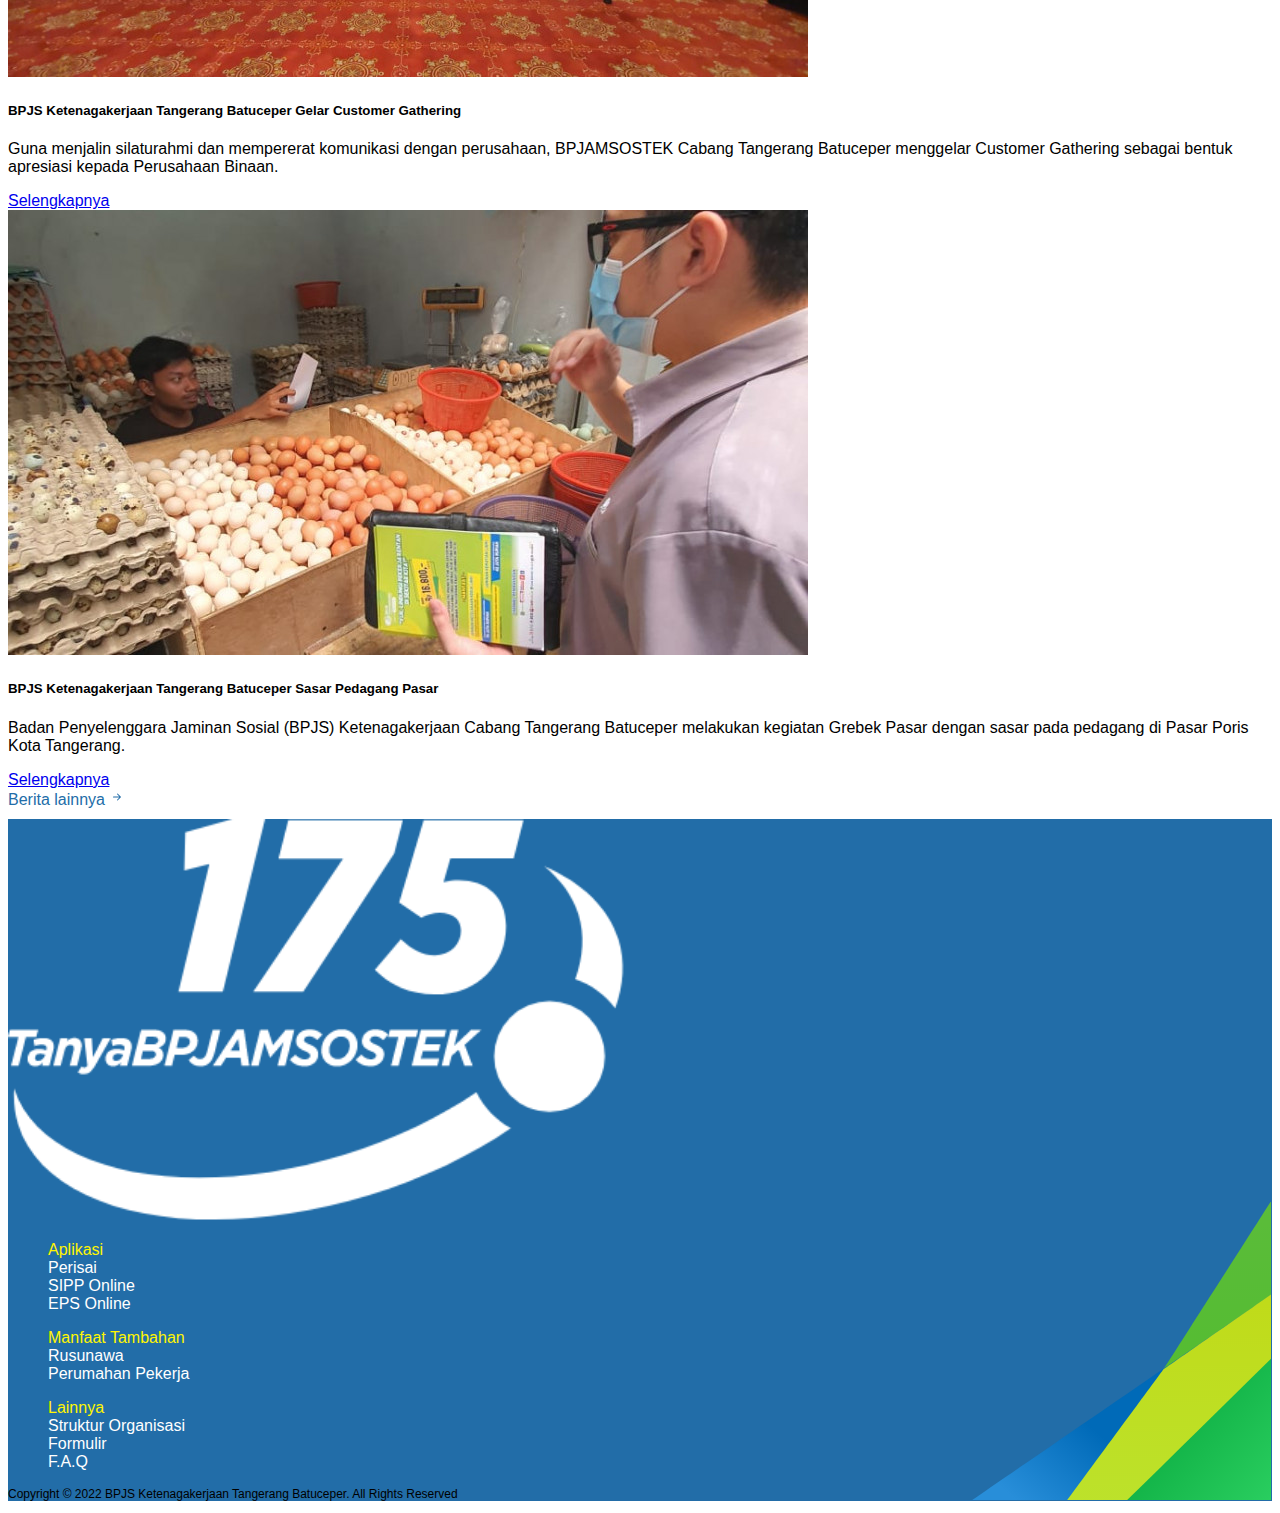
==== commit c35ffcf3: "menambahkan fitur whatsapp pada modal" ====
--- a/index.html
+++ b/index.html
@@ -120,6 +120,11 @@
                             <li>email : abdel.surya@bpjsketenagakerjaan.go.id</li>
                         </ul>
                     </div>
+                    <div class="text-center">
+                        <a class="btn btn-success" target="_blank" href="https://wa.me/+6287792200747"><i
+                                class="bi bi-whatsapp"></i>
+                            Whatsapp</a>
+                    </div>
                     <div>
                         <h5 class="modal-info">Karir</h5>
                         <ul class="modal-list">
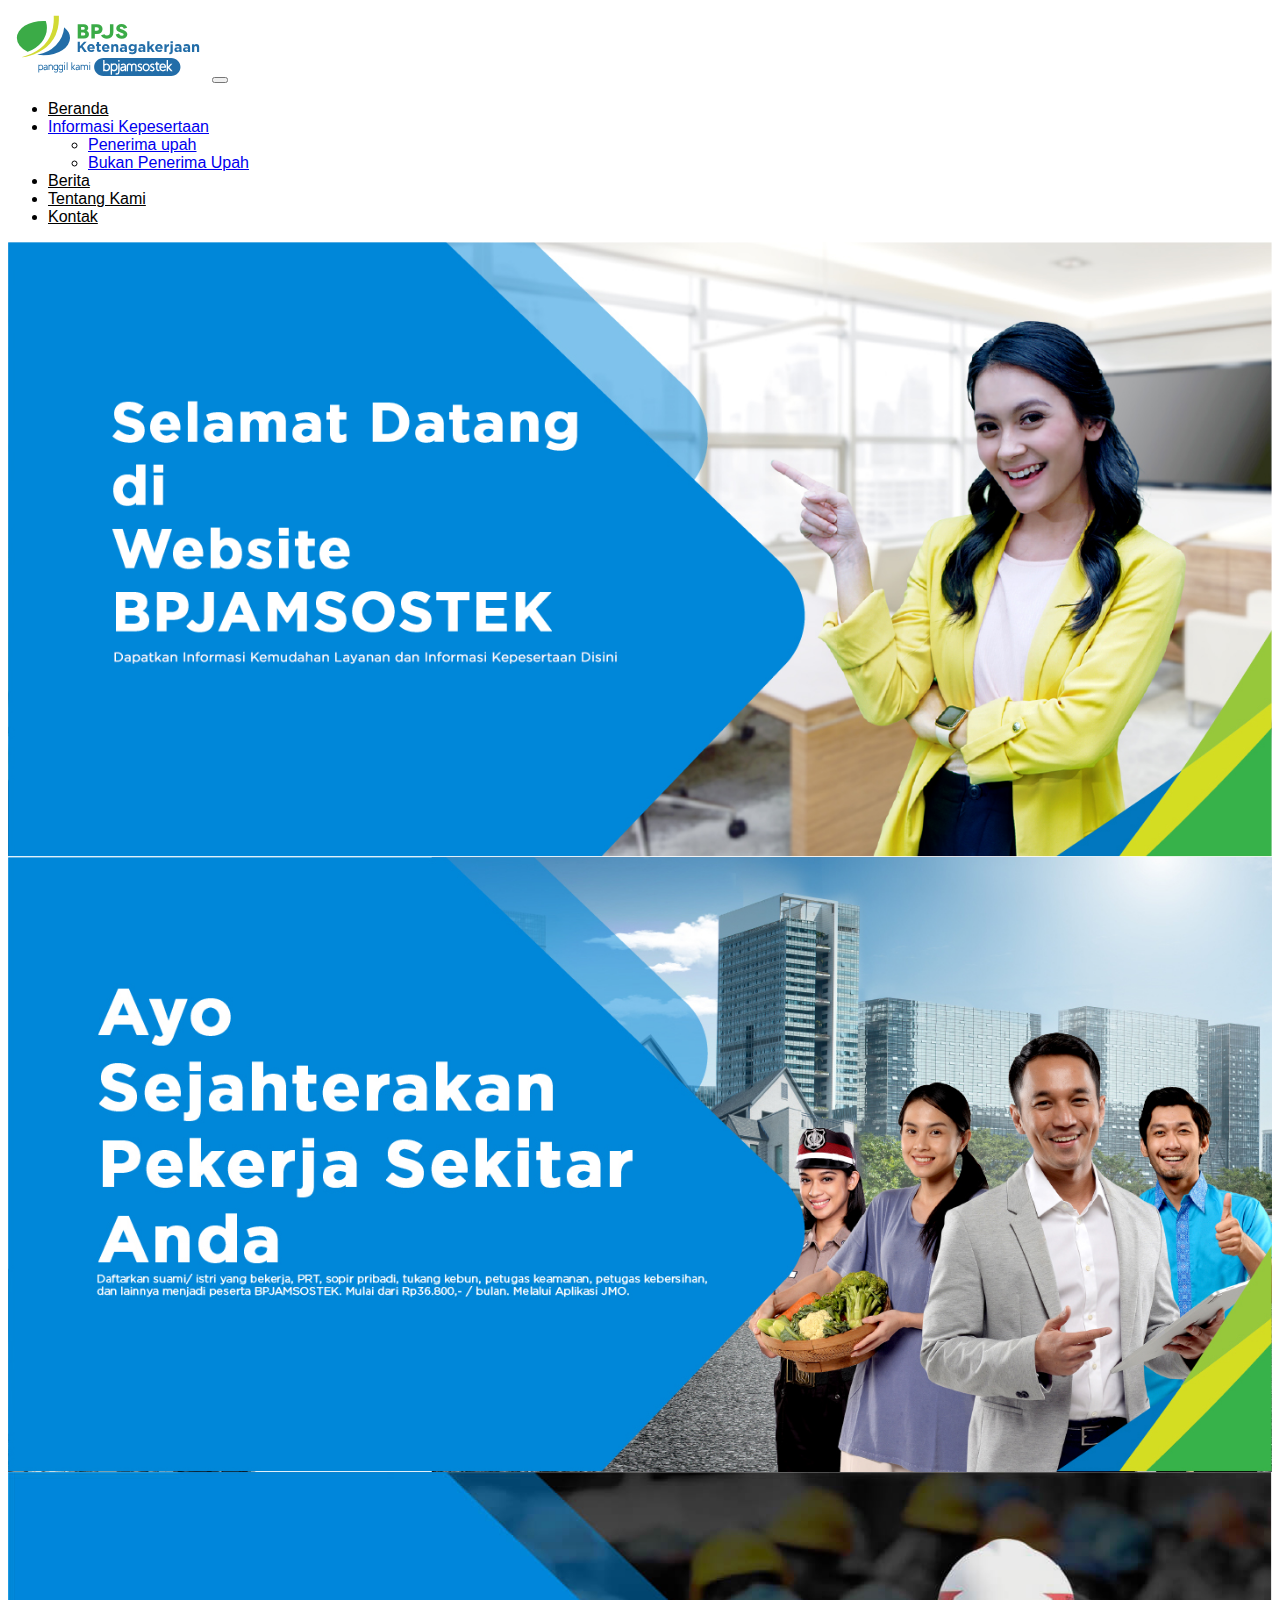
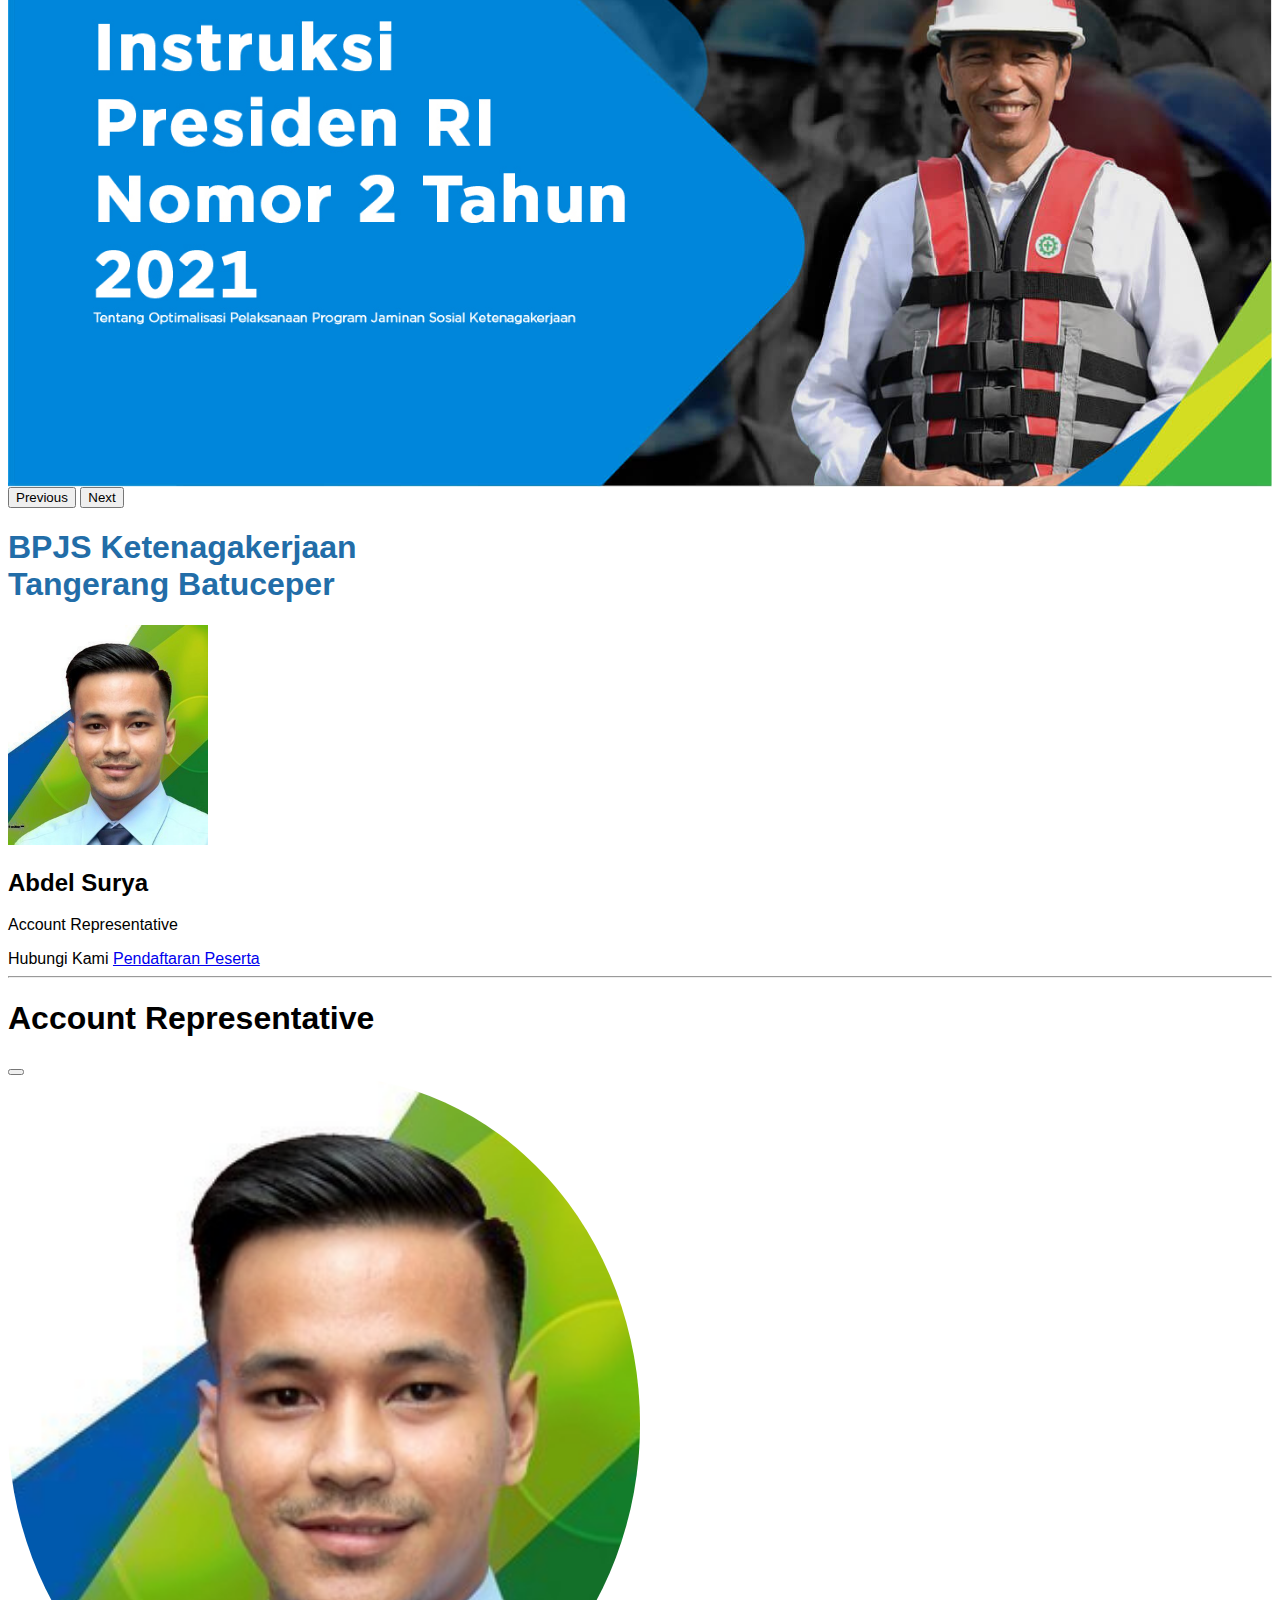
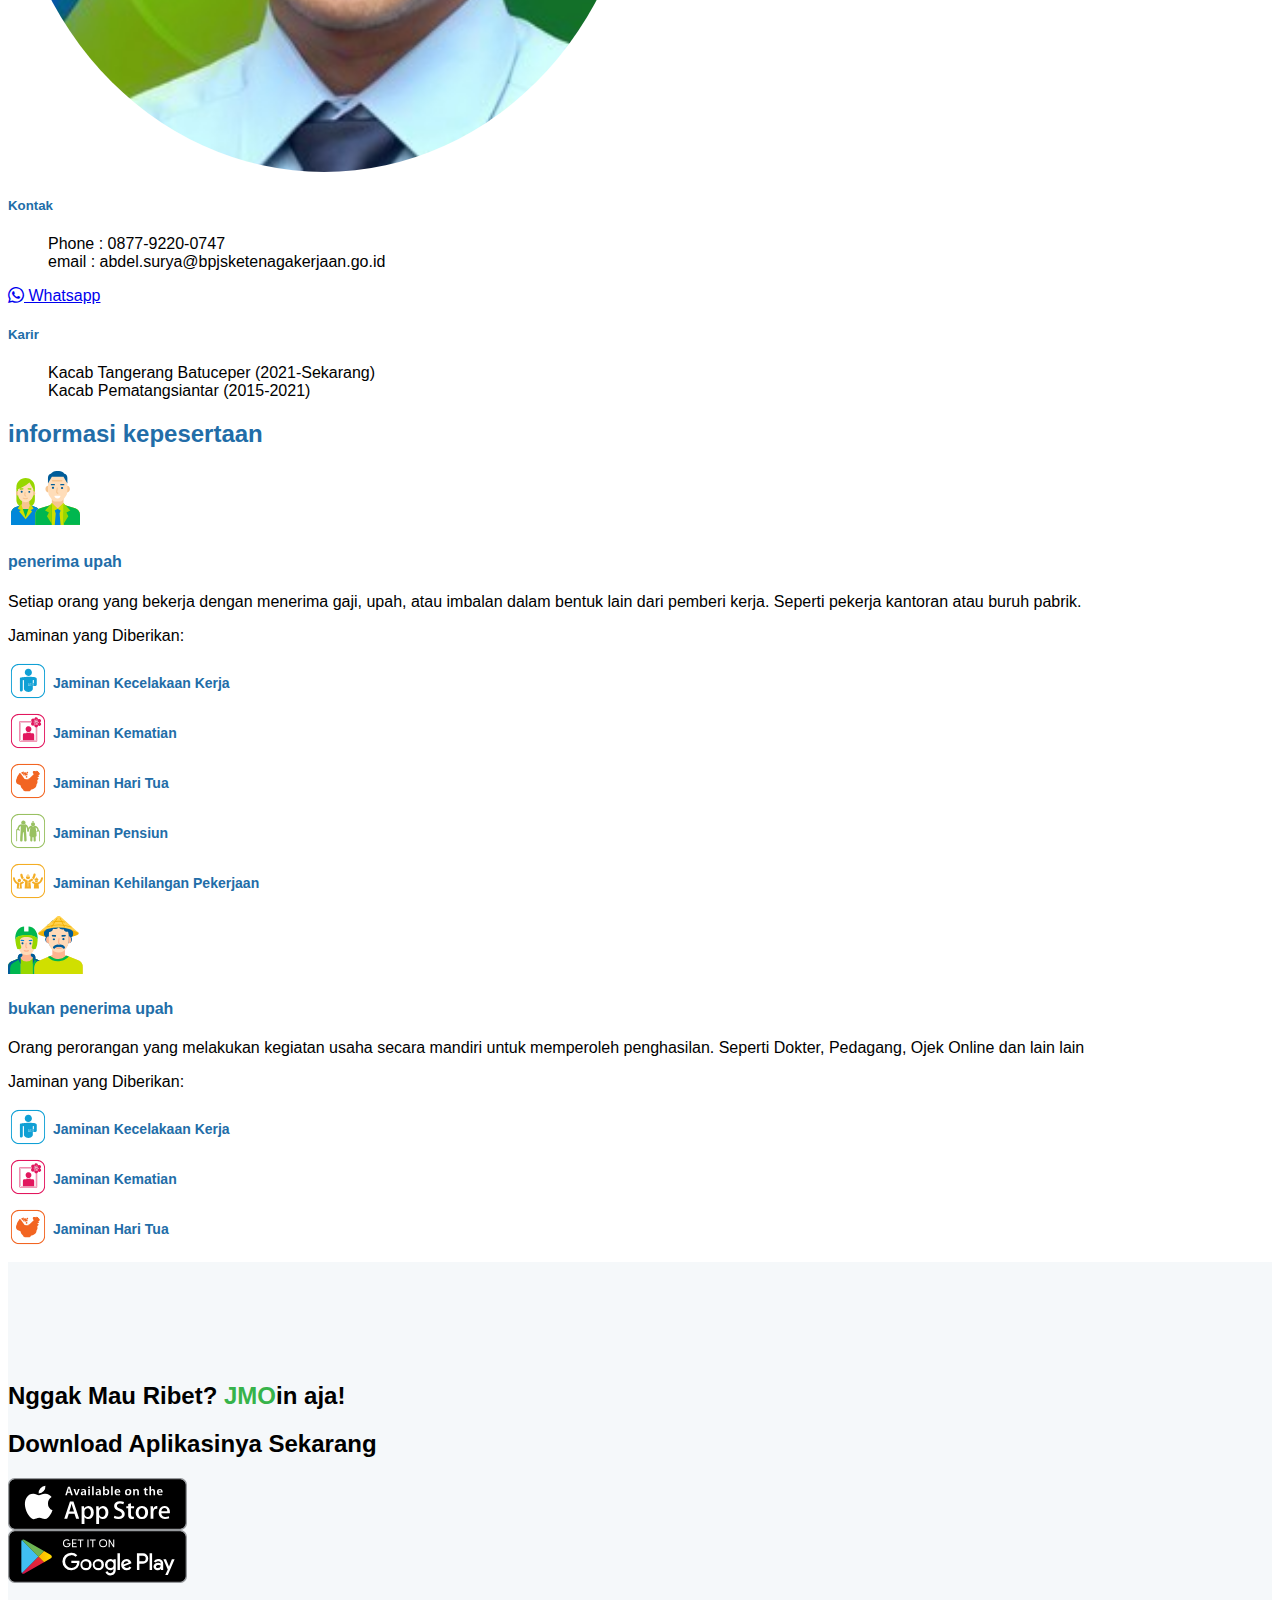
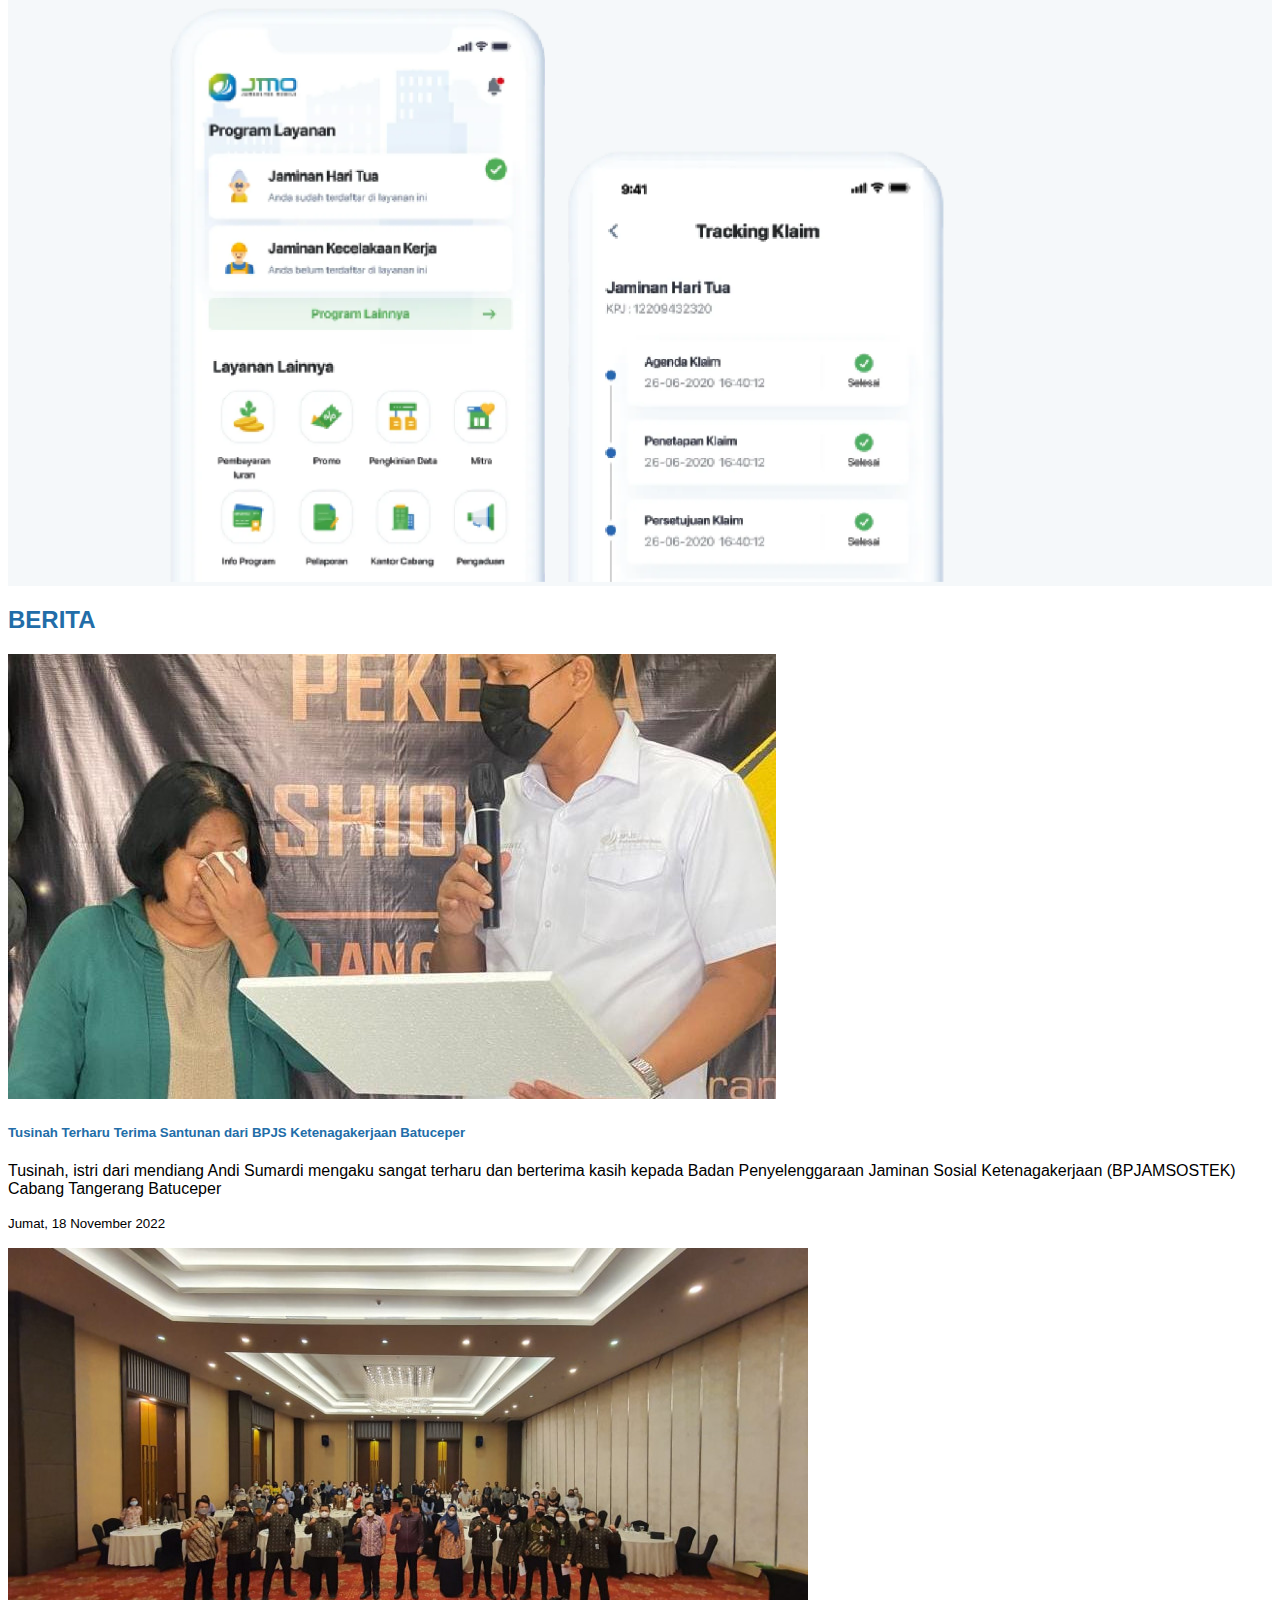
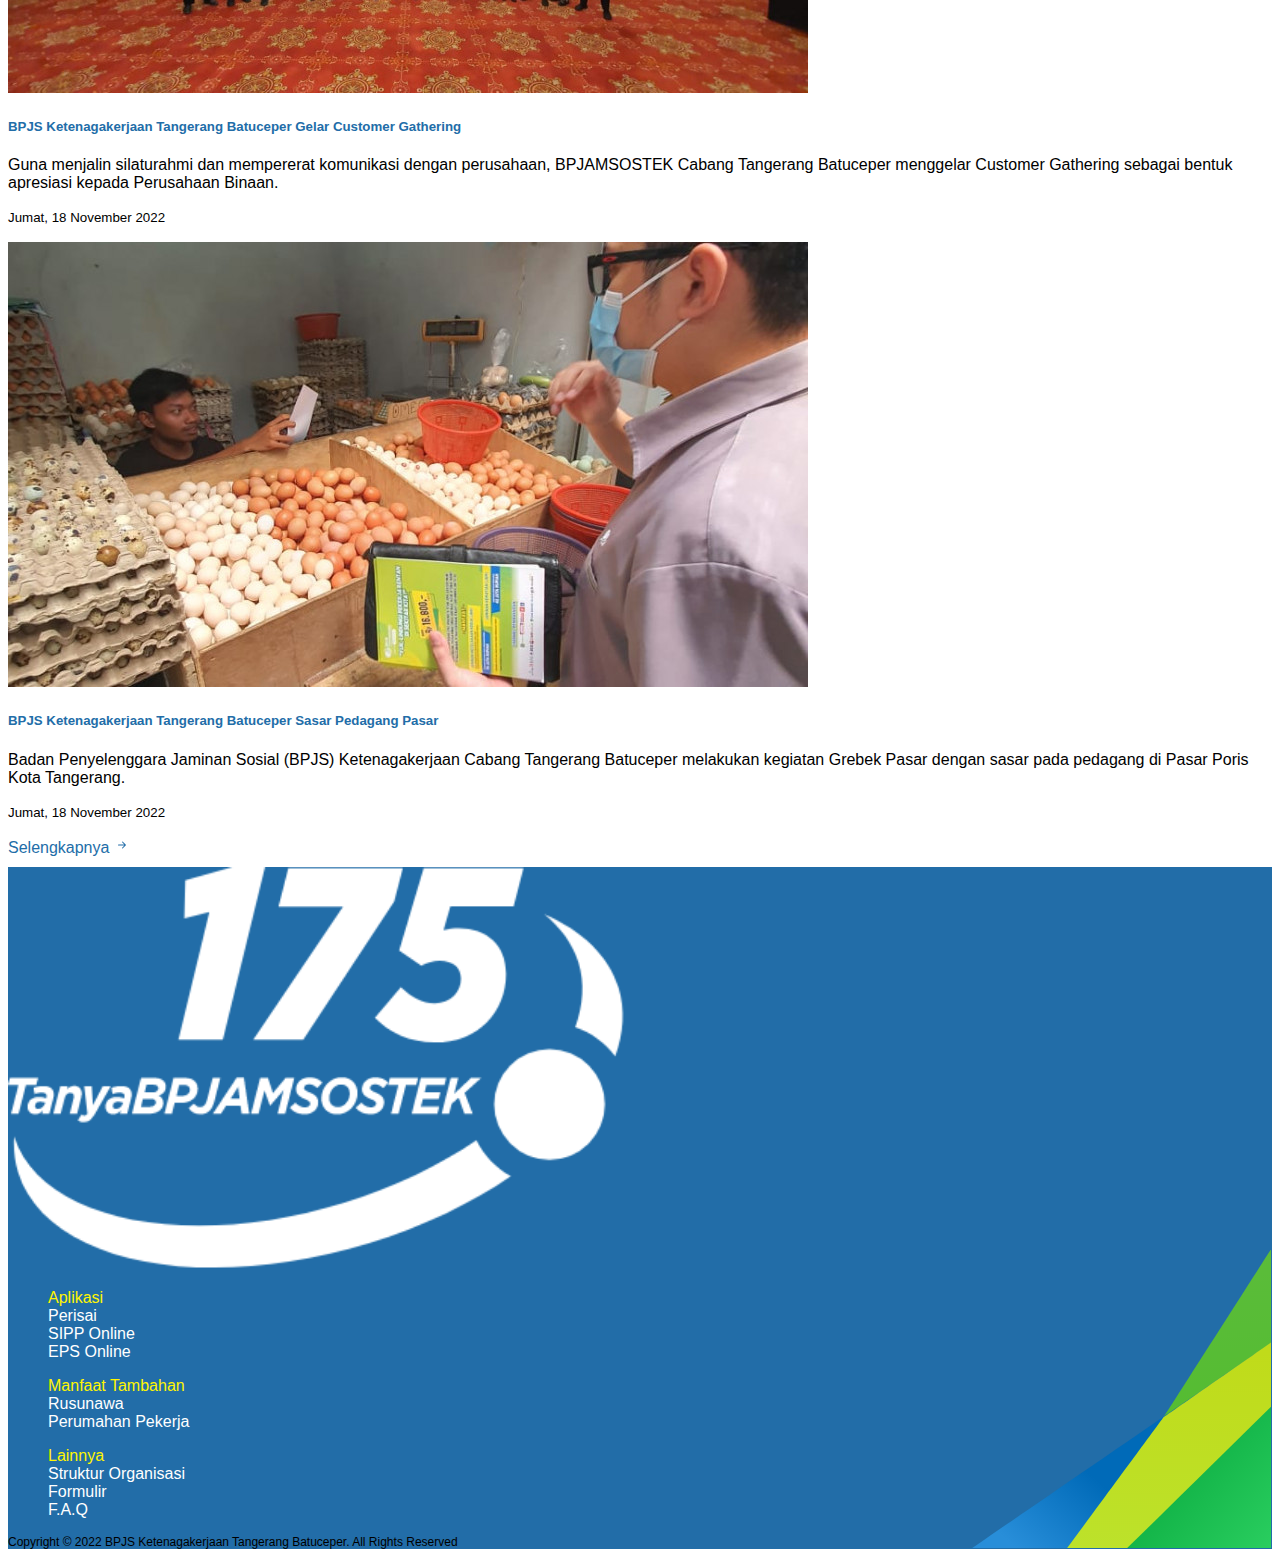
==== commit b1e01064: "update" ====
--- a/index.html
+++ b/index.html
@@ -300,15 +300,15 @@
                 <div class="card h-100 shadow-sm">
                     <img src="img/tusinah.jpg" class="card-img-top" alt="tusinah-terharu">
                     <div class="card-body">
-                        <h5 class="card-title">Tusinah Terharu Terima Santunan dari BPJS Ketenagakerjaan Batuceper
-                        </h5>
+                        <a href="#">
+                            <h5 class="card-title">Tusinah Terharu Terima Santunan dari BPJS Ketenagakerjaan
+                                Batuceper
+                        </a></h5>
                         <p class="card-text">Tusinah, istri dari mendiang Andi Sumardi mengaku sangat terharu dan
                             berterima kasih kepada Badan Penyelenggaraan Jaminan Sosial Ketenagakerjaan
                             (BPJAMSOSTEK) Cabang Tangerang Batuceper
                         </p>
-                    </div>
-                    <div class="card-footer bg-transparent text-center">
-                        <a href="berita.html" class="btn btn-primary">Selengkapnya</a>
+                        <p class="card-text"><small class="text-muted">Jumat, 18 November 2022</small></p>
                     </div>
                 </div>
             </div>
@@ -316,15 +316,14 @@
                 <div class="card h-100 shadow-sm">
                     <img src="img/customer-gathering.jpg" class="card-img-top" alt="customer-gathering">
                     <div class="card-body">
-                        <h5 class="card-title">BPJS Ketenagakerjaan Tangerang Batuceper Gelar Customer Gathering
-                        </h5>
+                        <a href="#">
+                            <h5 class="card-title">BPJS Ketenagakerjaan Tangerang Batuceper Gelar Customer Gathering
+                        </a></h5>
                         <p class="card-text">Guna menjalin silaturahmi dan mempererat komunikasi dengan perusahaan,
                             BPJAMSOSTEK Cabang Tangerang Batuceper menggelar Customer Gathering sebagai bentuk
                             apresiasi kepada Perusahaan Binaan.
                         </p>
-                    </div>
-                    <div class="card-footer bg-transparent text-center">
-                        <a href="berita.html" class="btn btn-primary">Selengkapnya</a>
+                        <p class="card-text"><small class="text-muted">Jumat, 18 November 2022</small></p>
                     </div>
                 </div>
             </div>
@@ -332,22 +331,21 @@
                 <div class="card h-100 shadow-sm">
                     <img src="img/pedagang-pasar.jpg" class="card-img-top" alt="pedagang-pasar">
                     <div class="card-body">
-                        <h5 class="card-title">BPJS Ketenagakerjaan Tangerang Batuceper Sasar Pedagang Pasar
-                        </h5>
+                        <a href="#">
+                            <h5 class="card-title">BPJS Ketenagakerjaan Tangerang Batuceper Sasar Pedagang Pasar
+                        </a></h5>
                         <p class="card-text">Badan Penyelenggara Jaminan Sosial (BPJS) Ketenagakerjaan Cabang
                             Tangerang Batuceper melakukan kegiatan Grebek Pasar dengan sasar pada pedagang di Pasar
                             Poris Kota Tangerang.
                         </p>
-                    </div>
-                    <div class="card-footer bg-transparent text-center">
-                        <a href="berita.html" class="btn btn-primary">Selengkapnya</a>
+                        <p class="card-text"><small class="text-muted">Jumat, 18 November 2022</small></p>
                     </div>
                 </div>
             </div>
         </div>
         <div class="row">
             <div class="col text-end mb-5 fw-semibold">
-                <a class="berita-lainnya" href="berita.html">Berita lainnya <svg xmlns="http://www.w3.org/2000/svg"
+                <a class="berita-lainnya" href="berita.html">Selengkapnya <svg xmlns="http://www.w3.org/2000/svg"
                         width="16" height="16" fill="currentColor" class="bi bi-arrow-right-short" viewBox="0 0 16 16">
                         <path fill-rule="evenodd"
                             d="M4 8a.5.5 0 0 1 .5-.5h5.793L8.146 5.354a.5.5 0 1 1 .708-.708l3 3a.5.5 0 0 1 0 .708l-3 3a.5.5 0 0 1-.708-.708L10.293 8.5H4.5A.5.5 0 0 1 4 8z" />
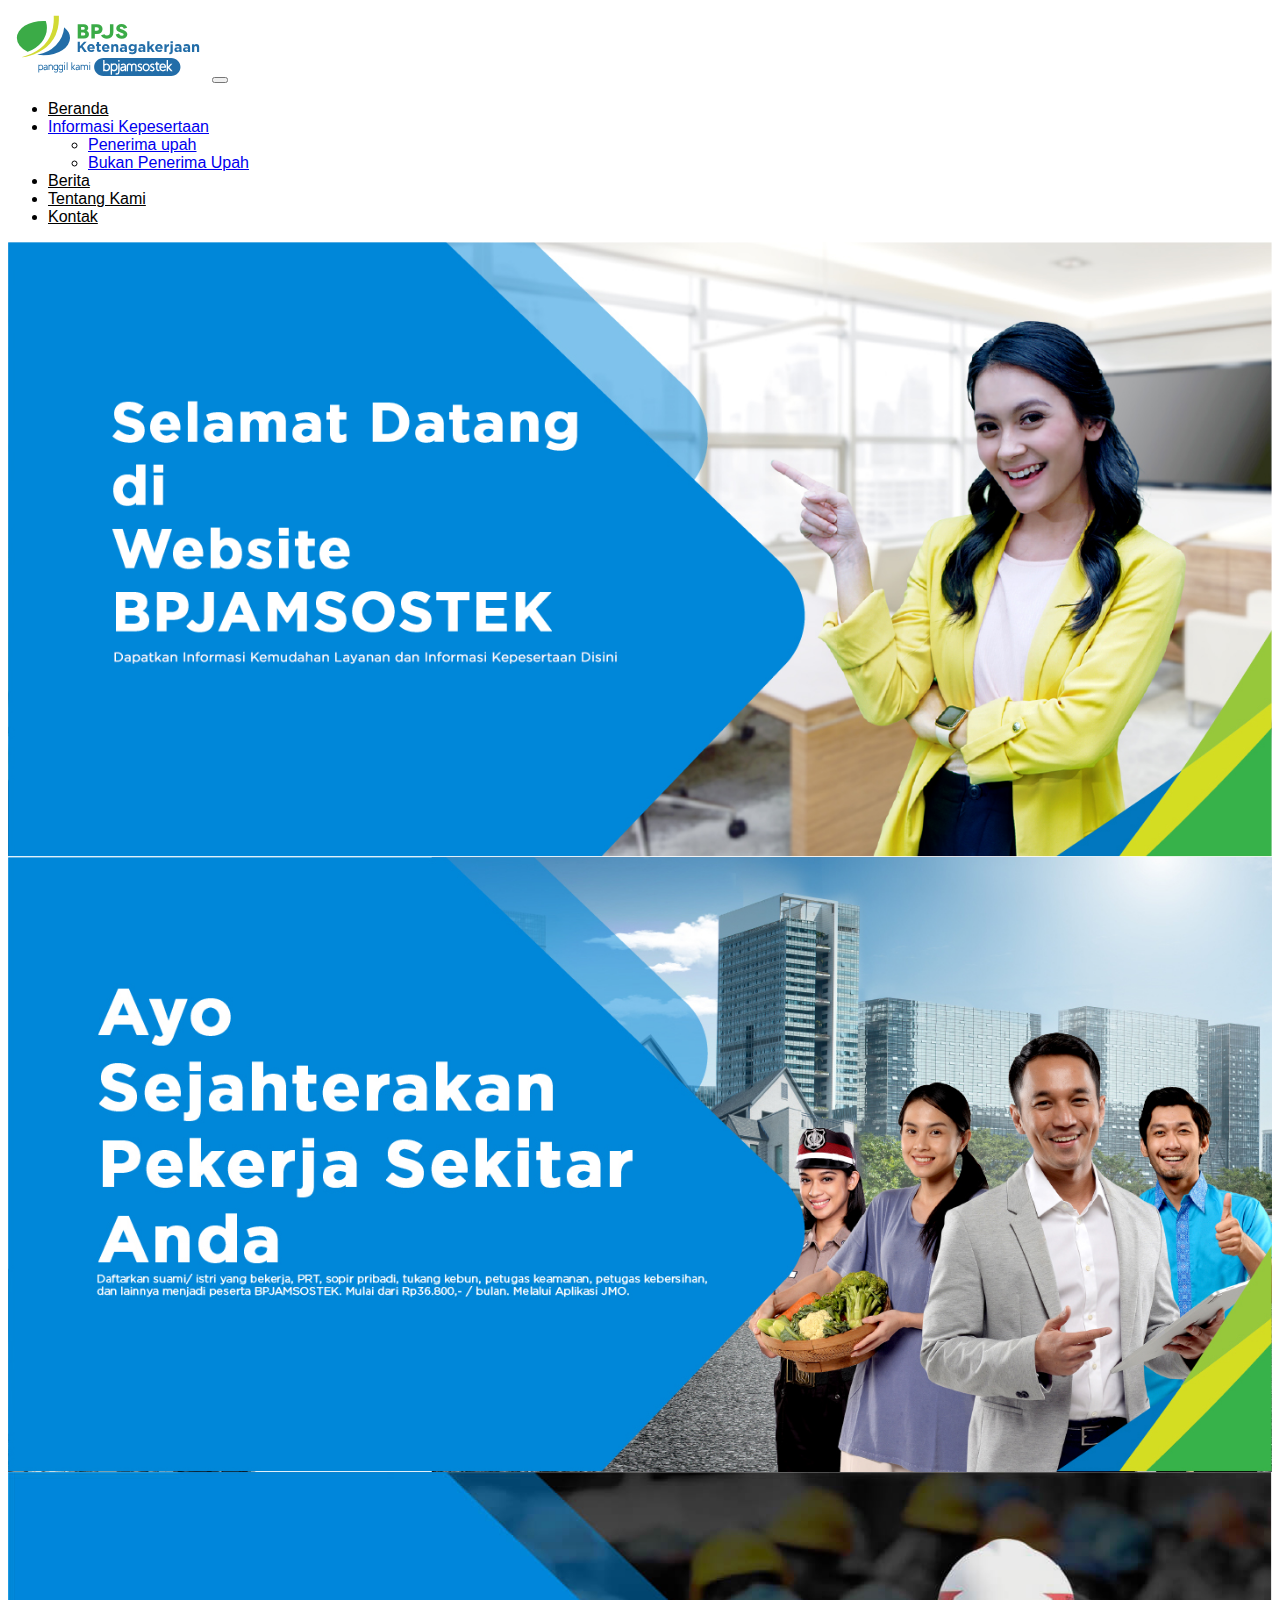
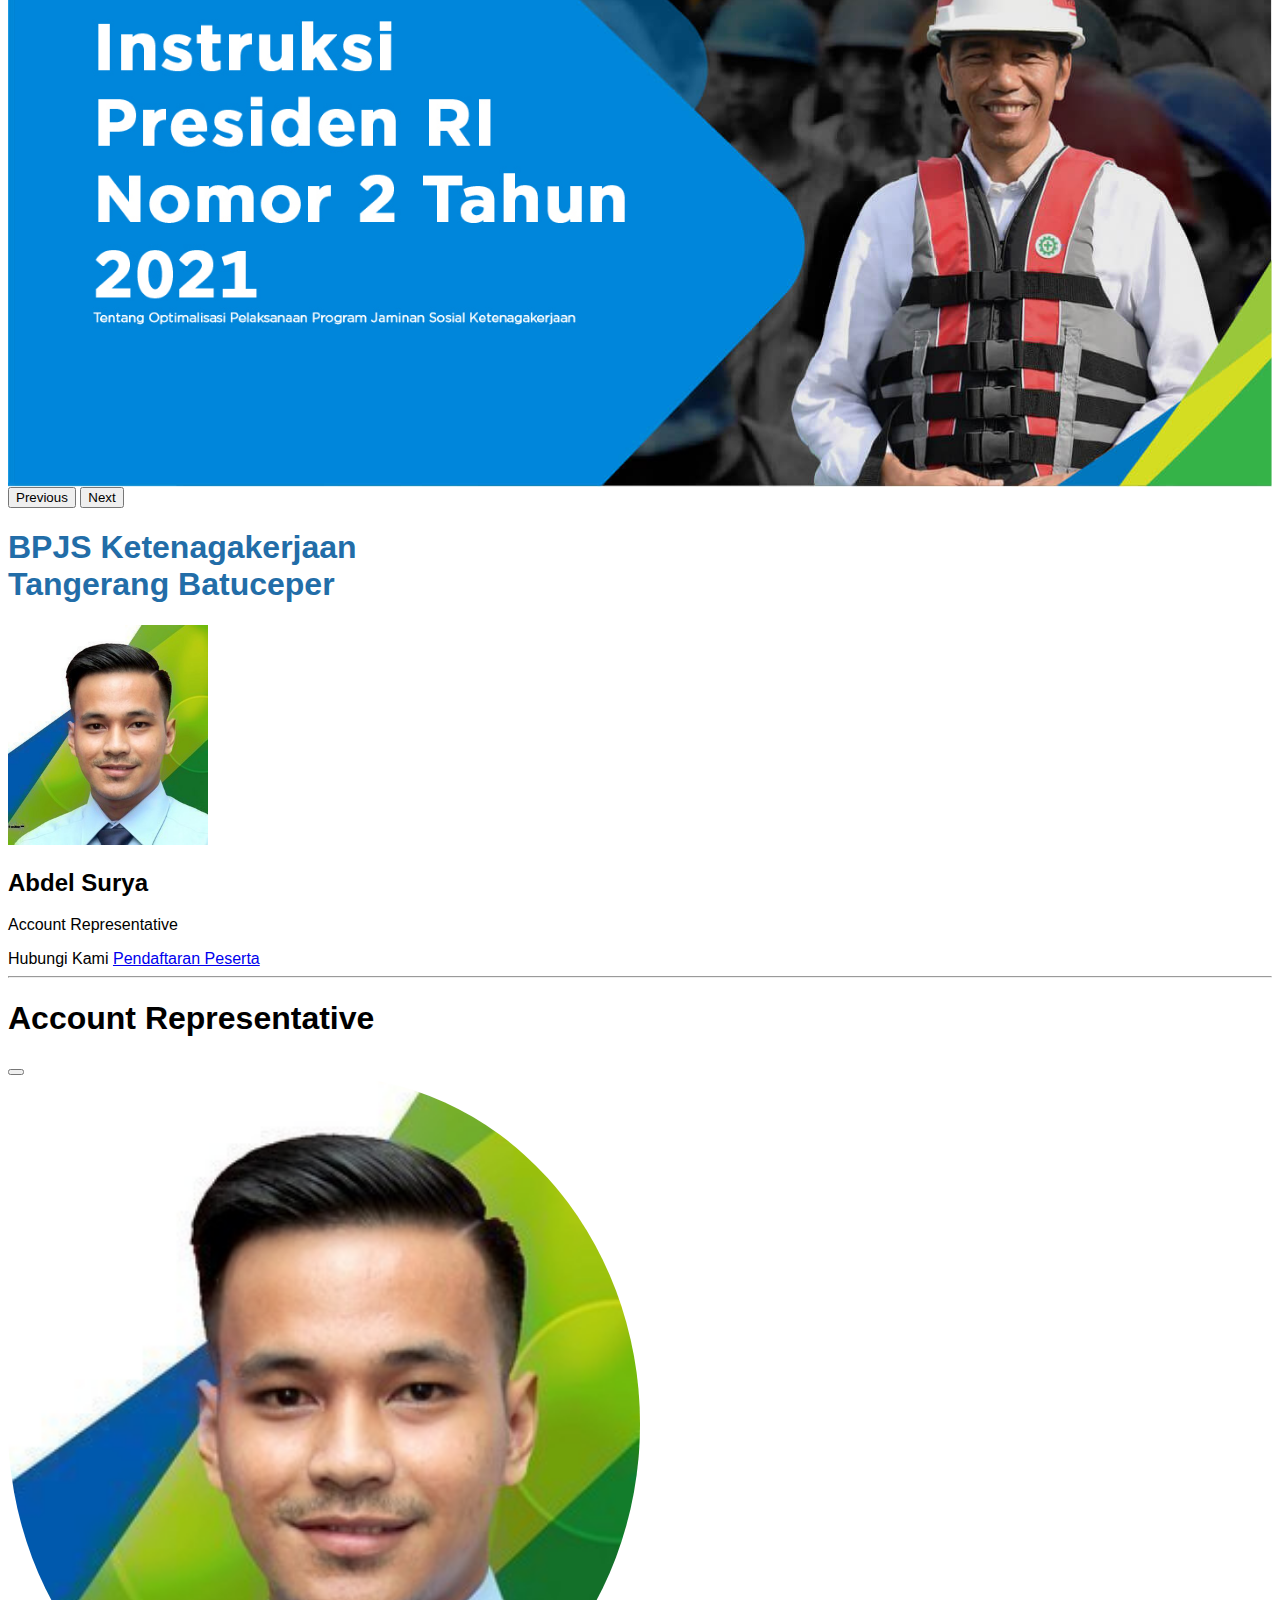
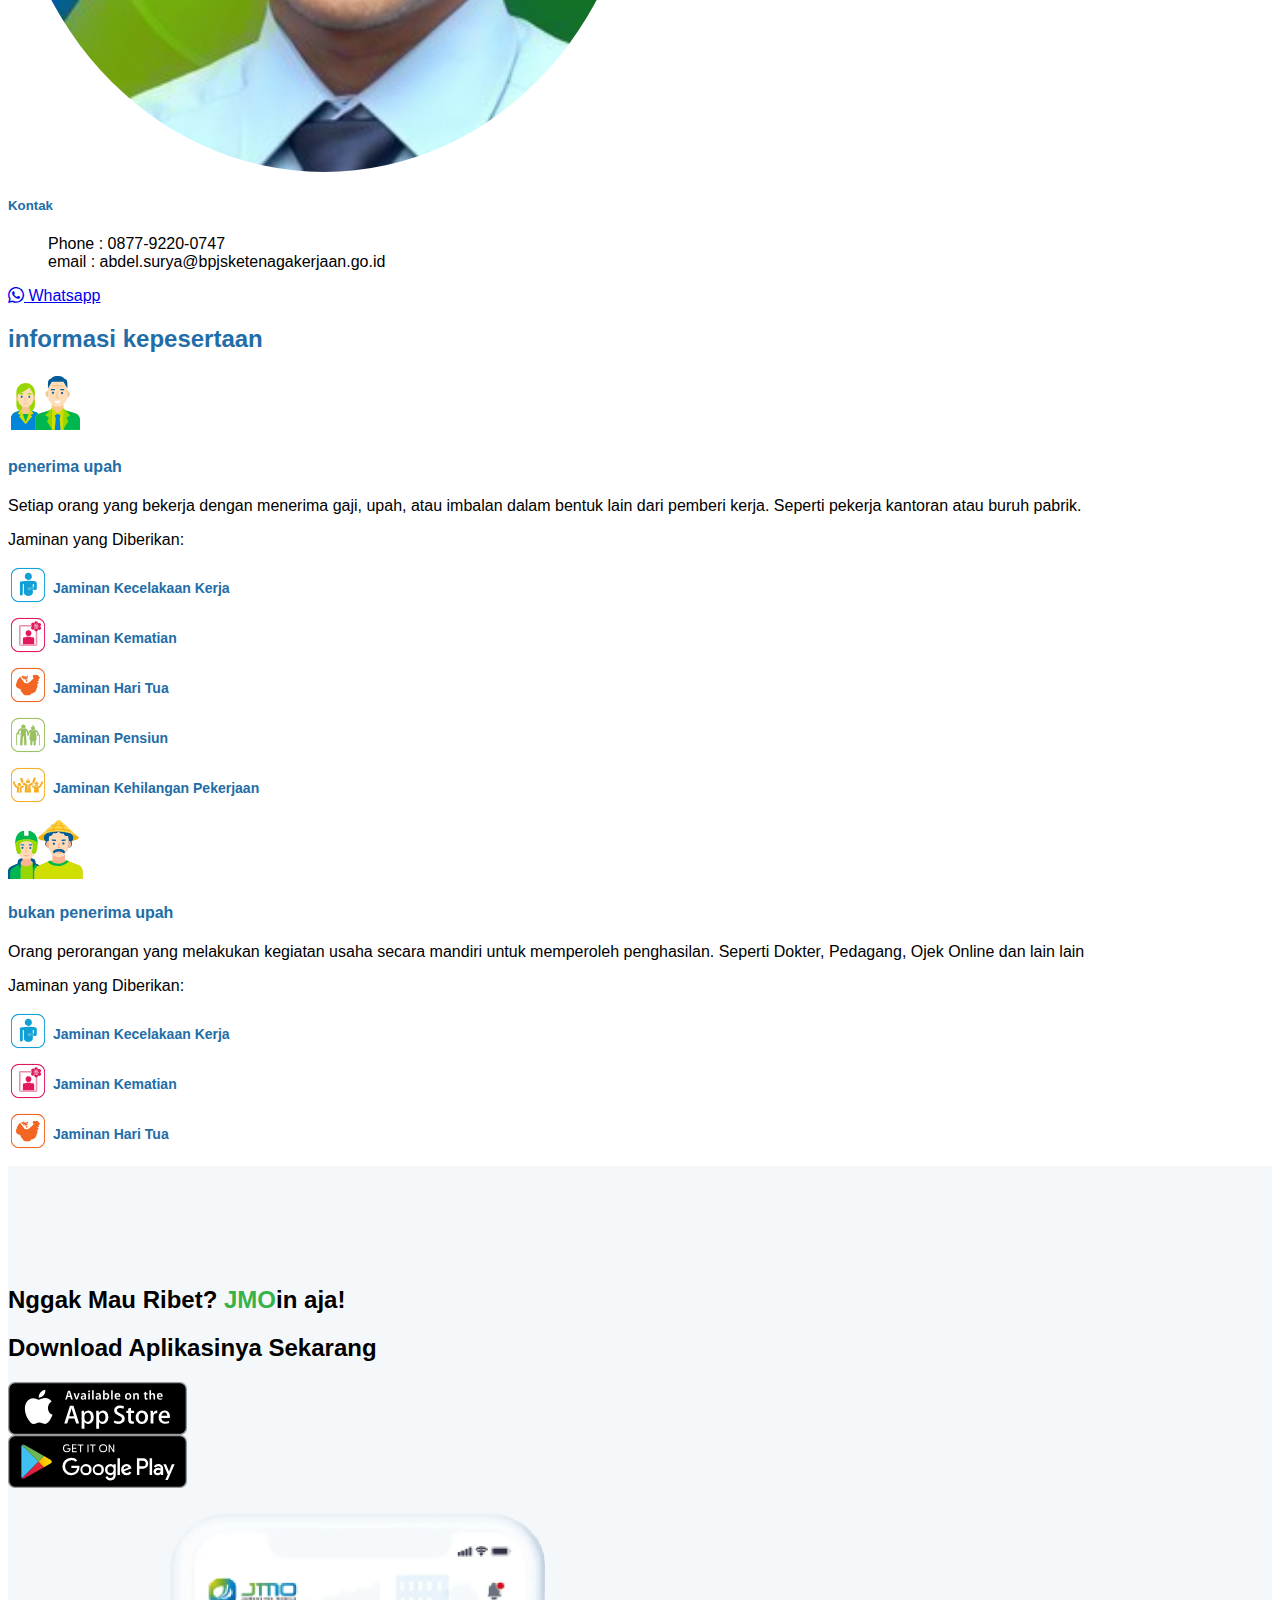
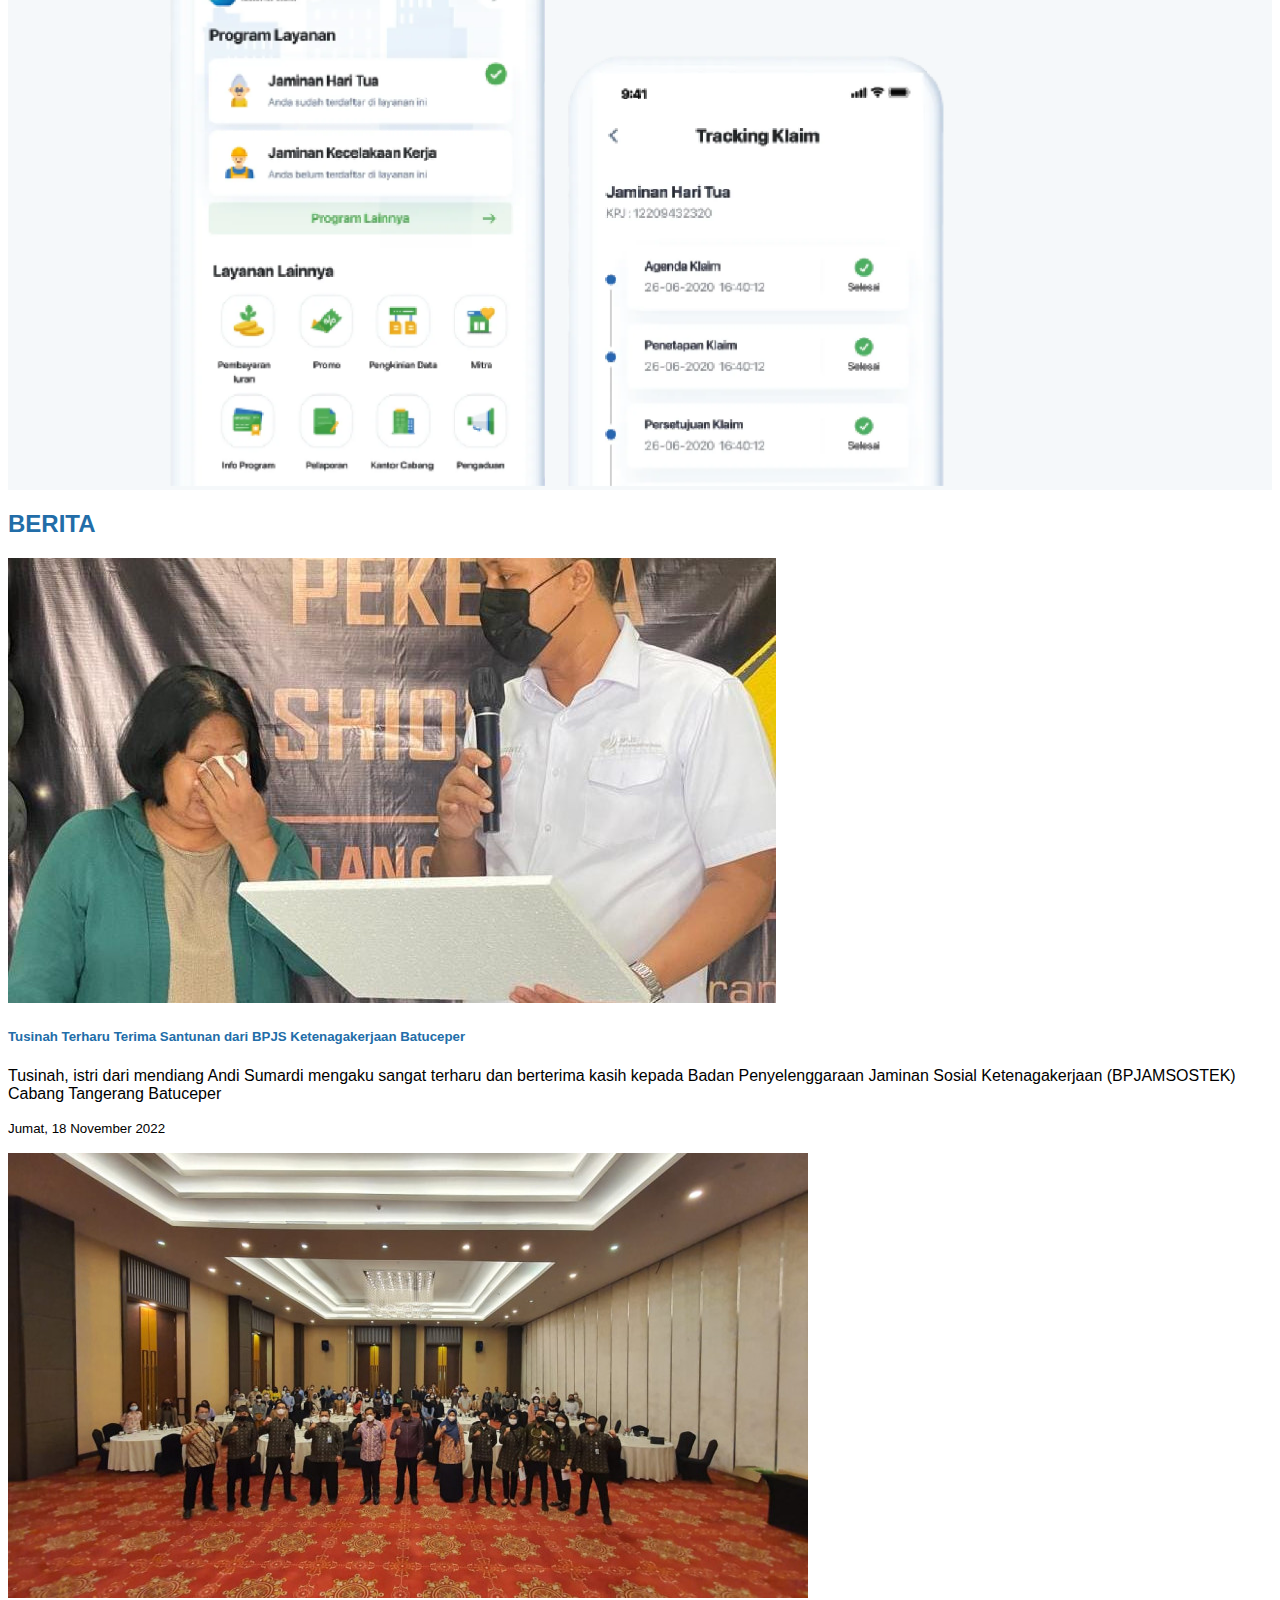
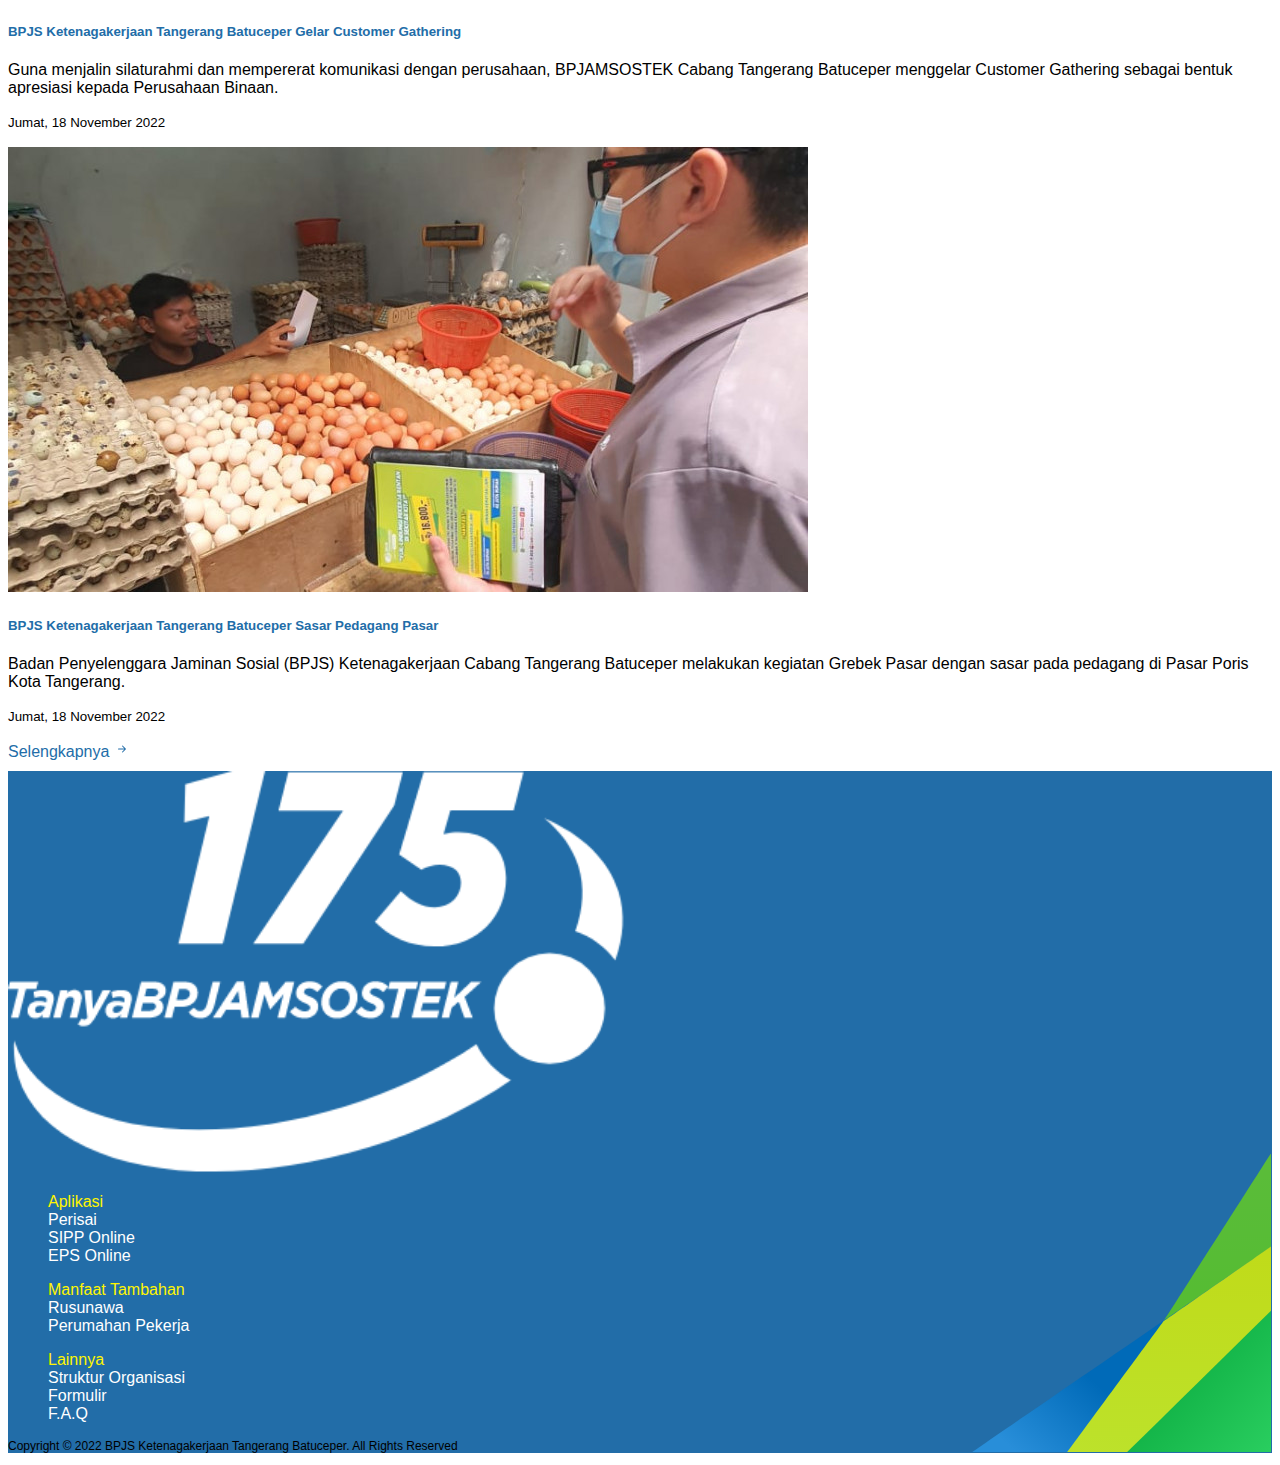
==== commit 21607511: "update" ====
--- a/index.html
+++ b/index.html
@@ -125,13 +125,6 @@
                                 class="bi bi-whatsapp"></i>
                             Whatsapp</a>
                     </div>
-                    <div>
-                        <h5 class="modal-info">Karir</h5>
-                        <ul class="modal-list">
-                            <li>Kacab Tangerang Batuceper (2021-Sekarang)</li>
-                            <li>Kacab Pematangsiantar (2015-2021)</li>
-                        </ul>
-                    </div>
                 </div>
             </div>
         </div>
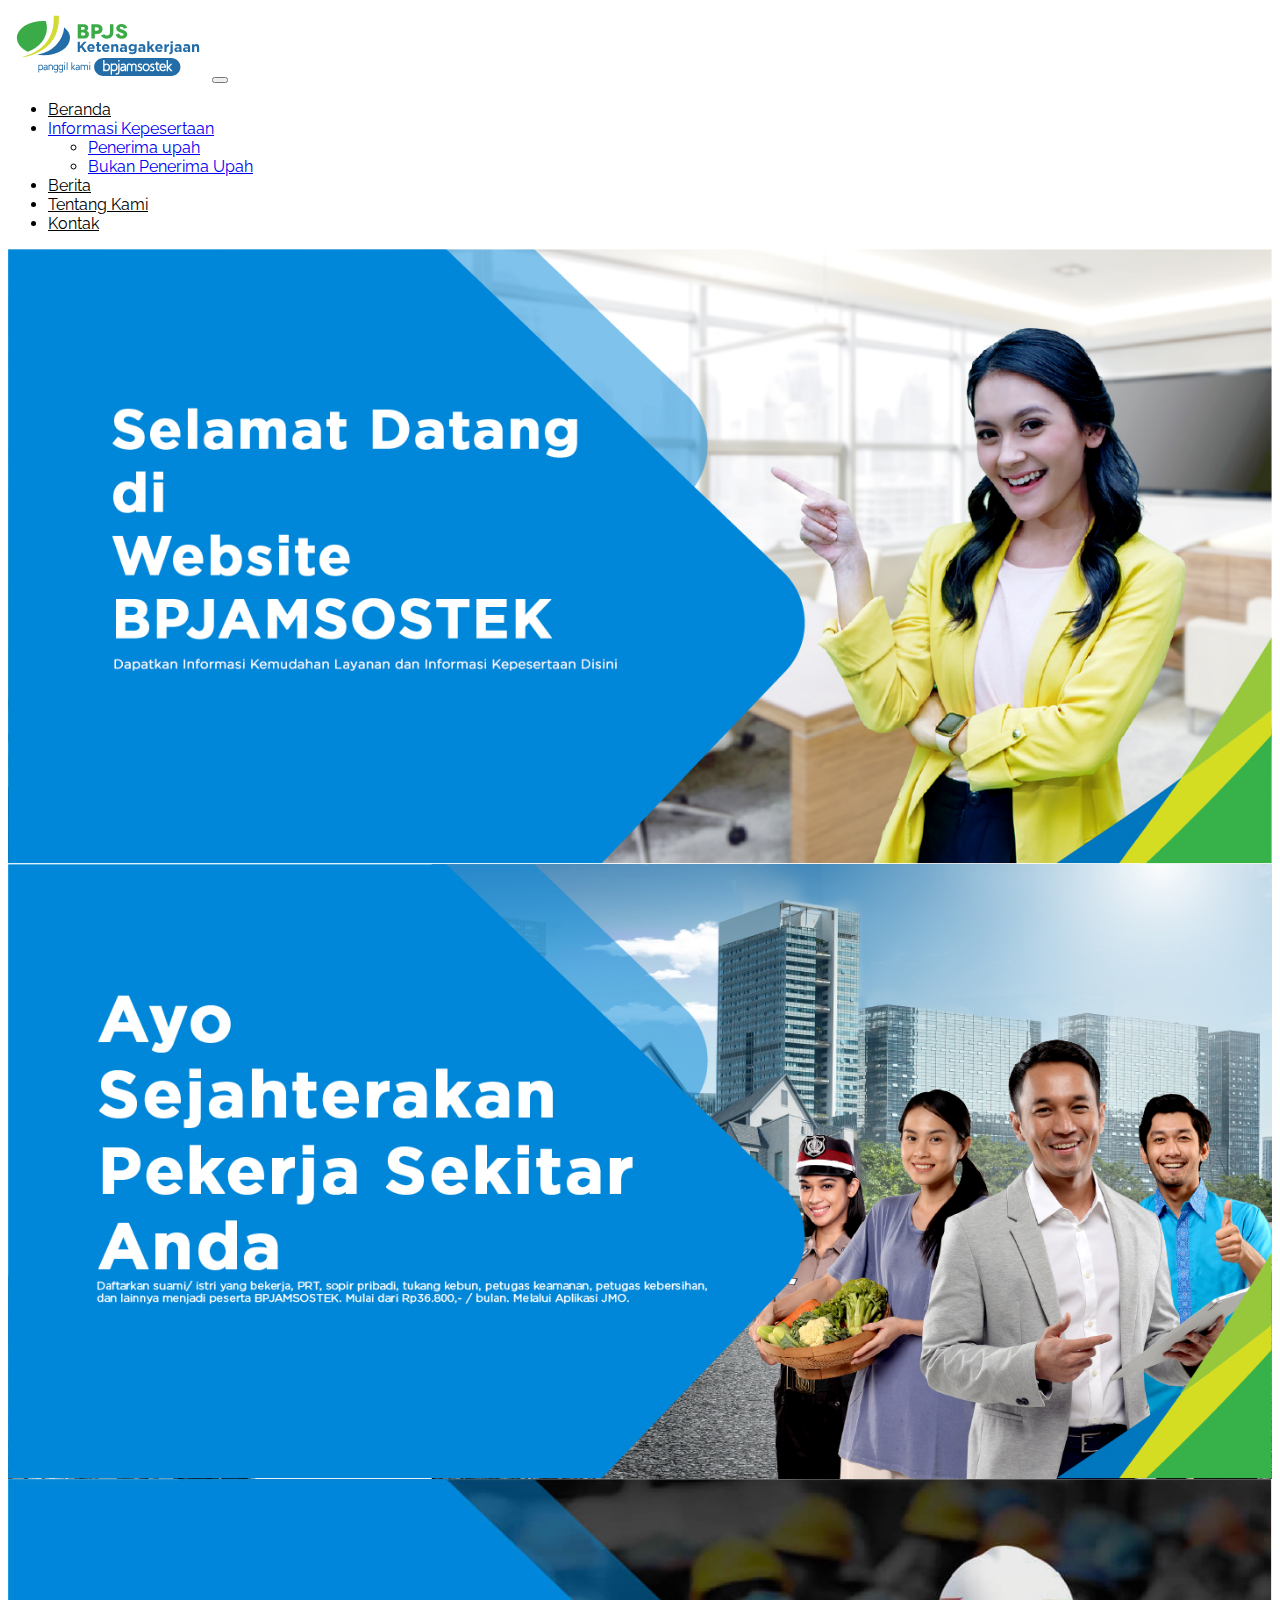
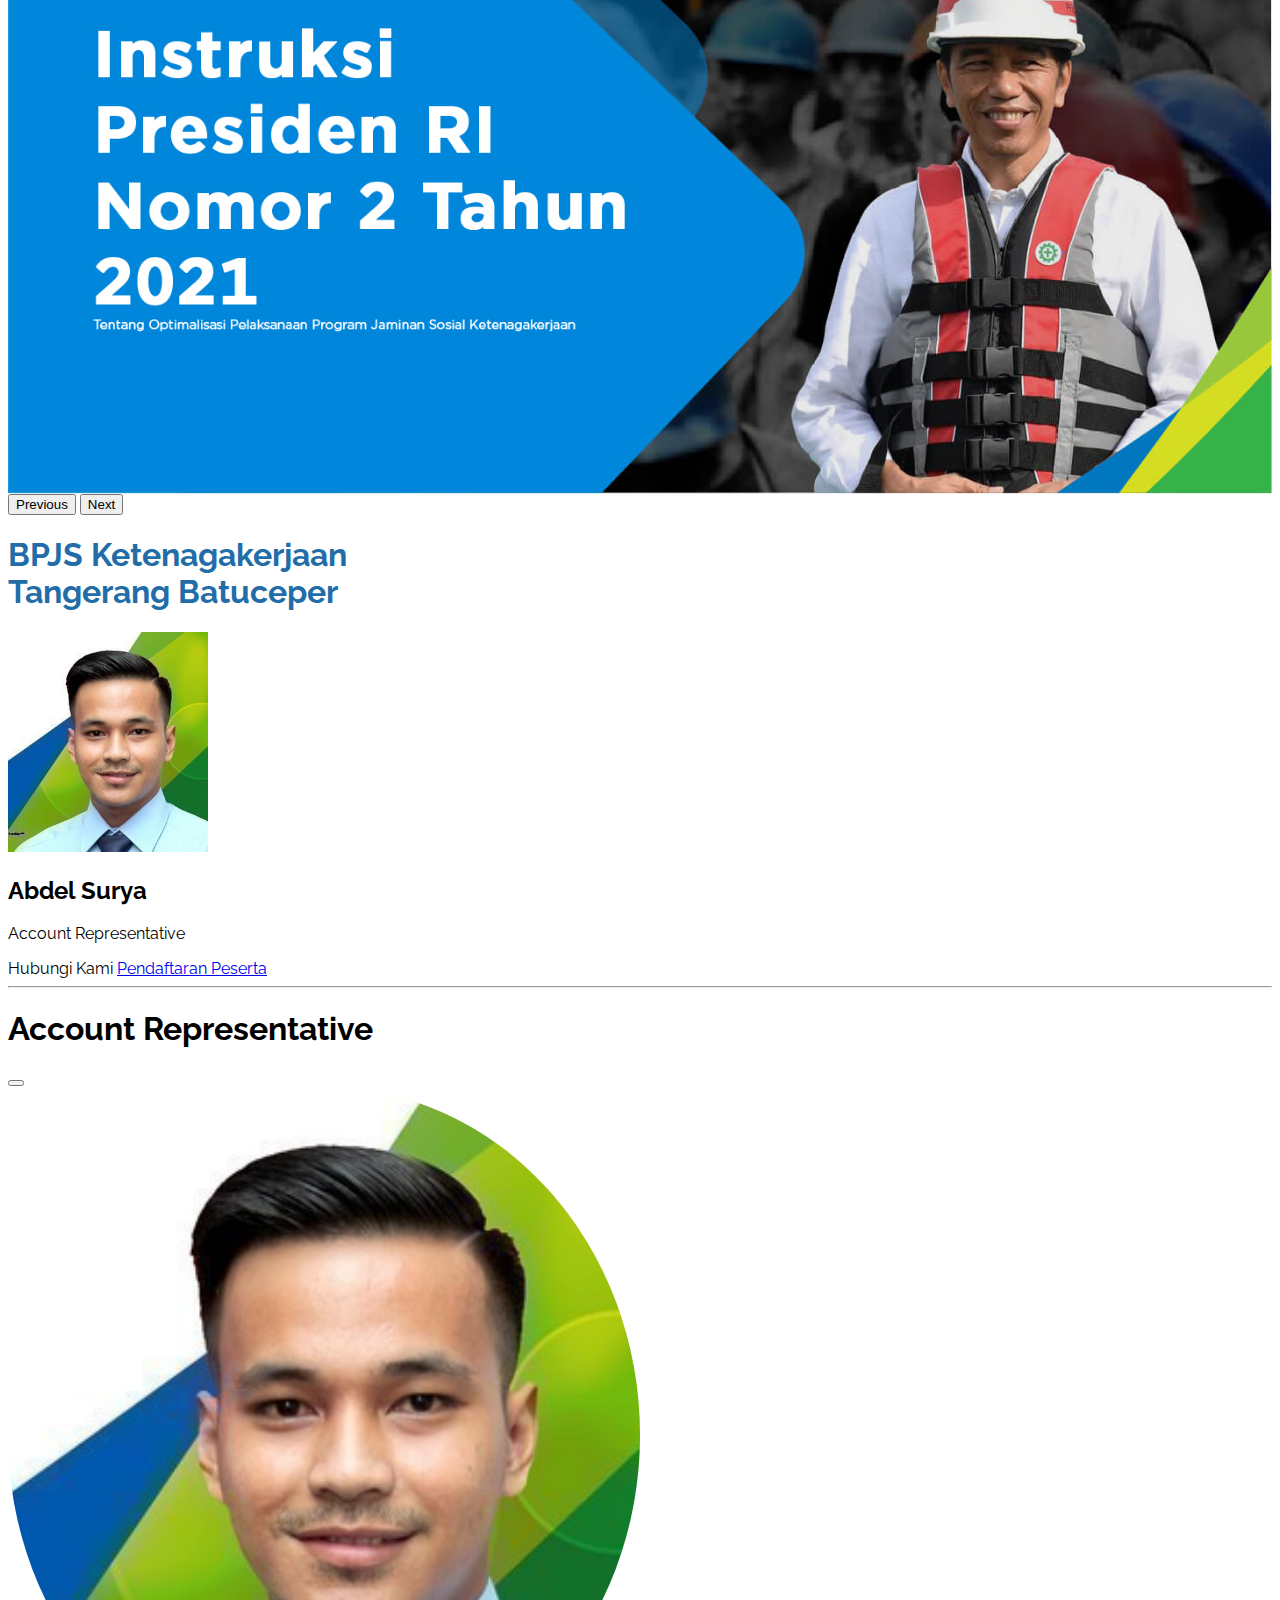
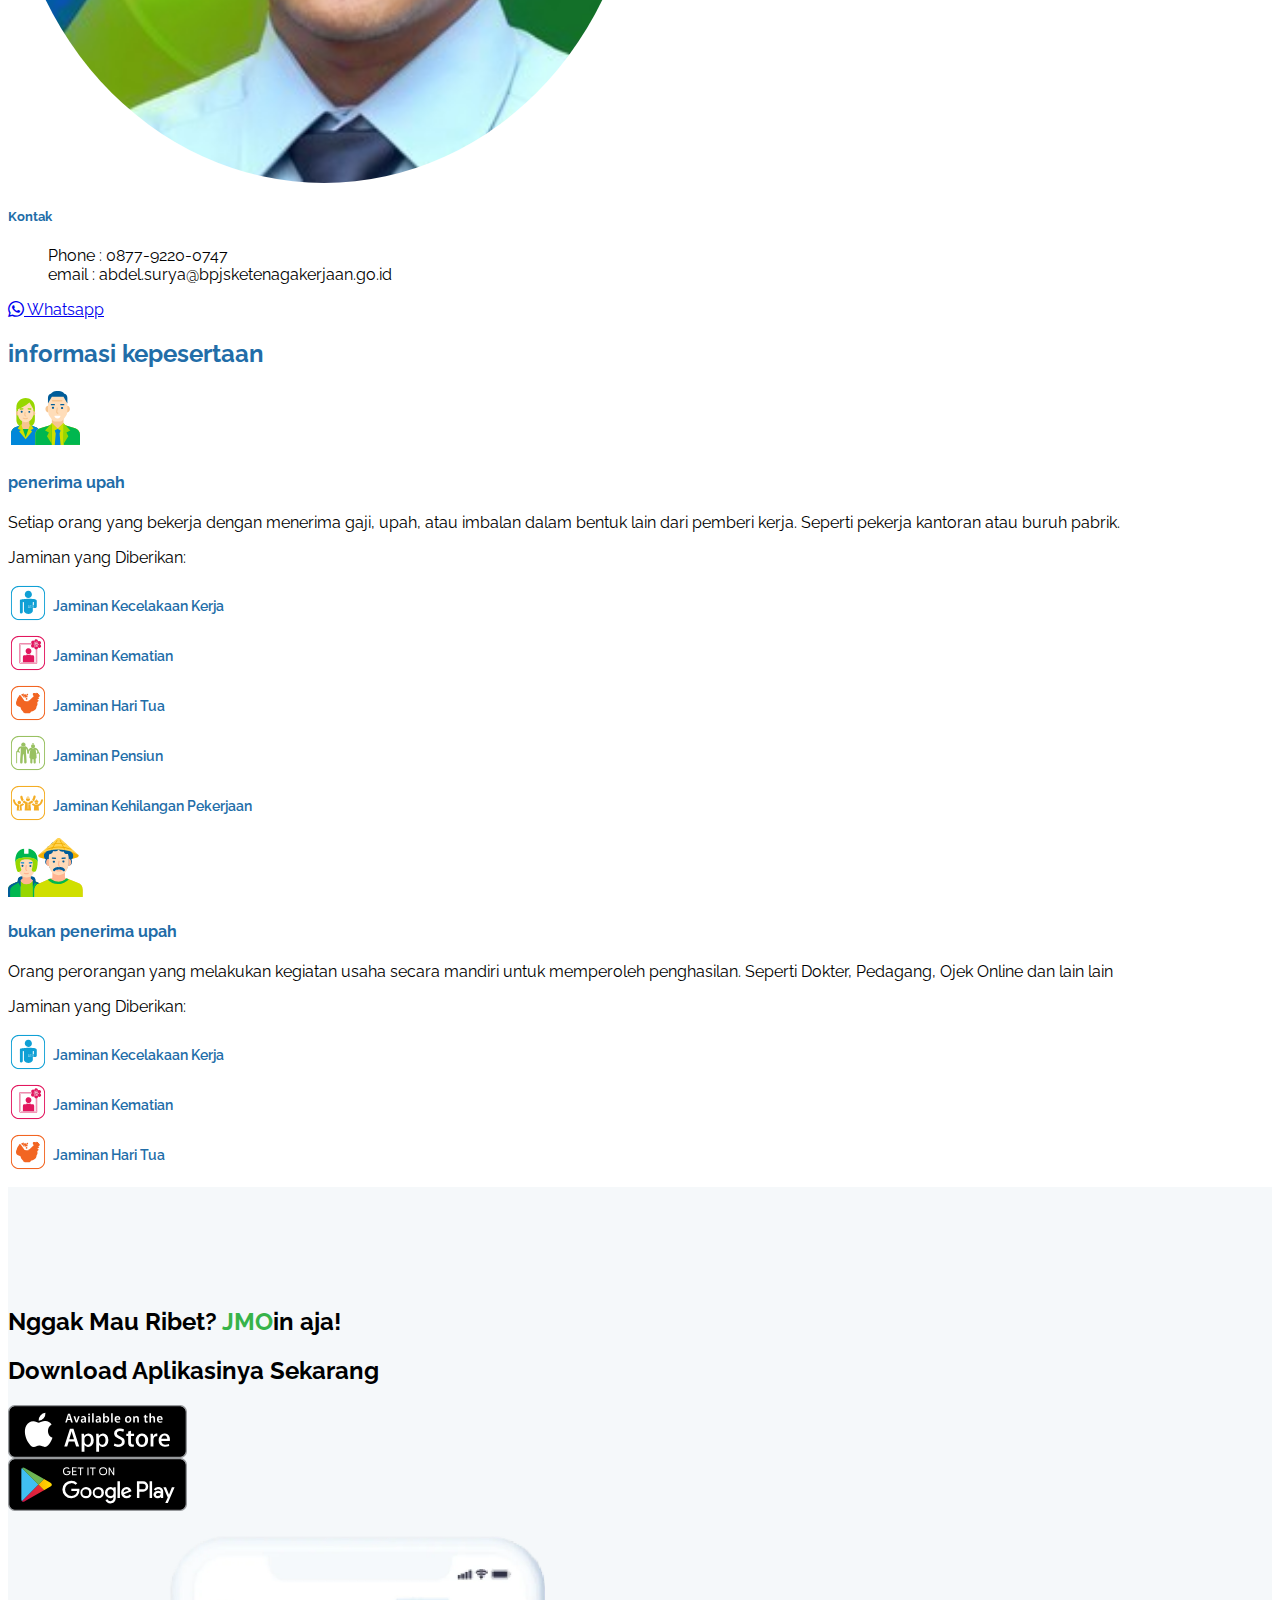
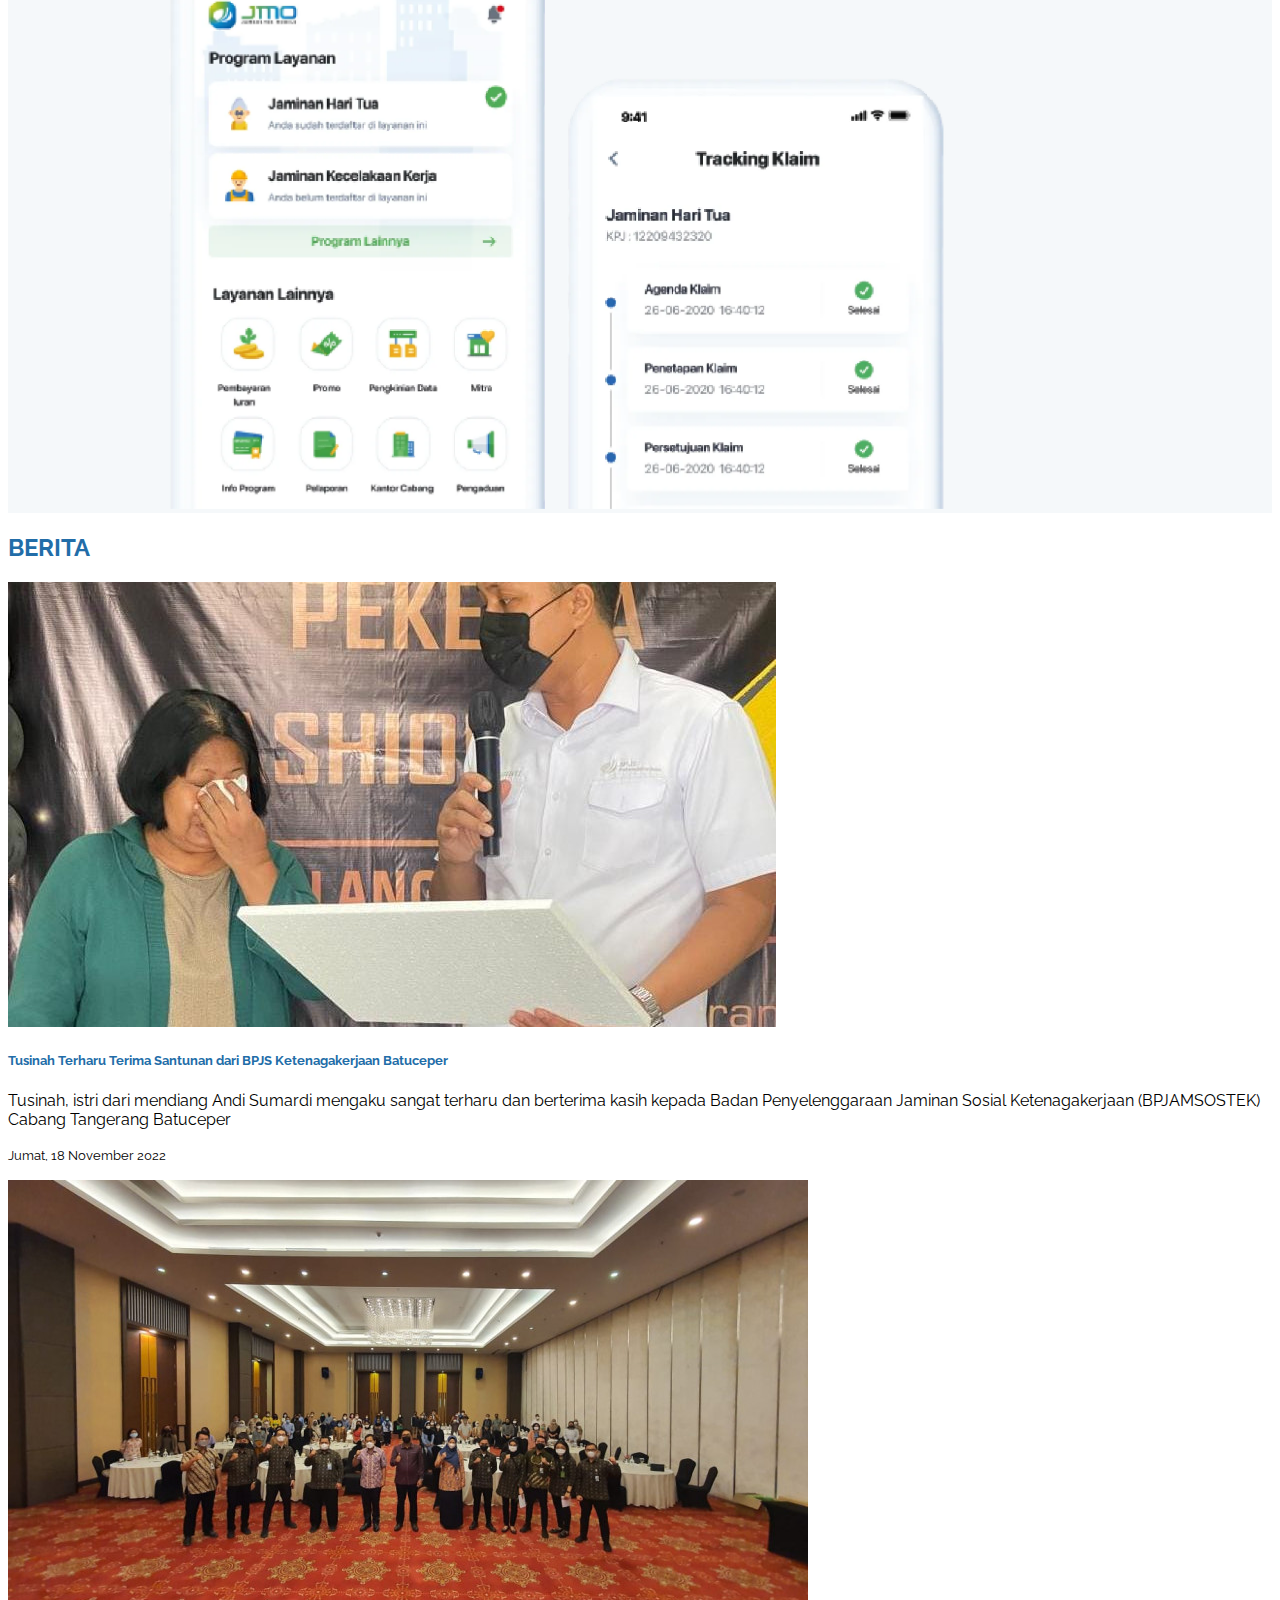
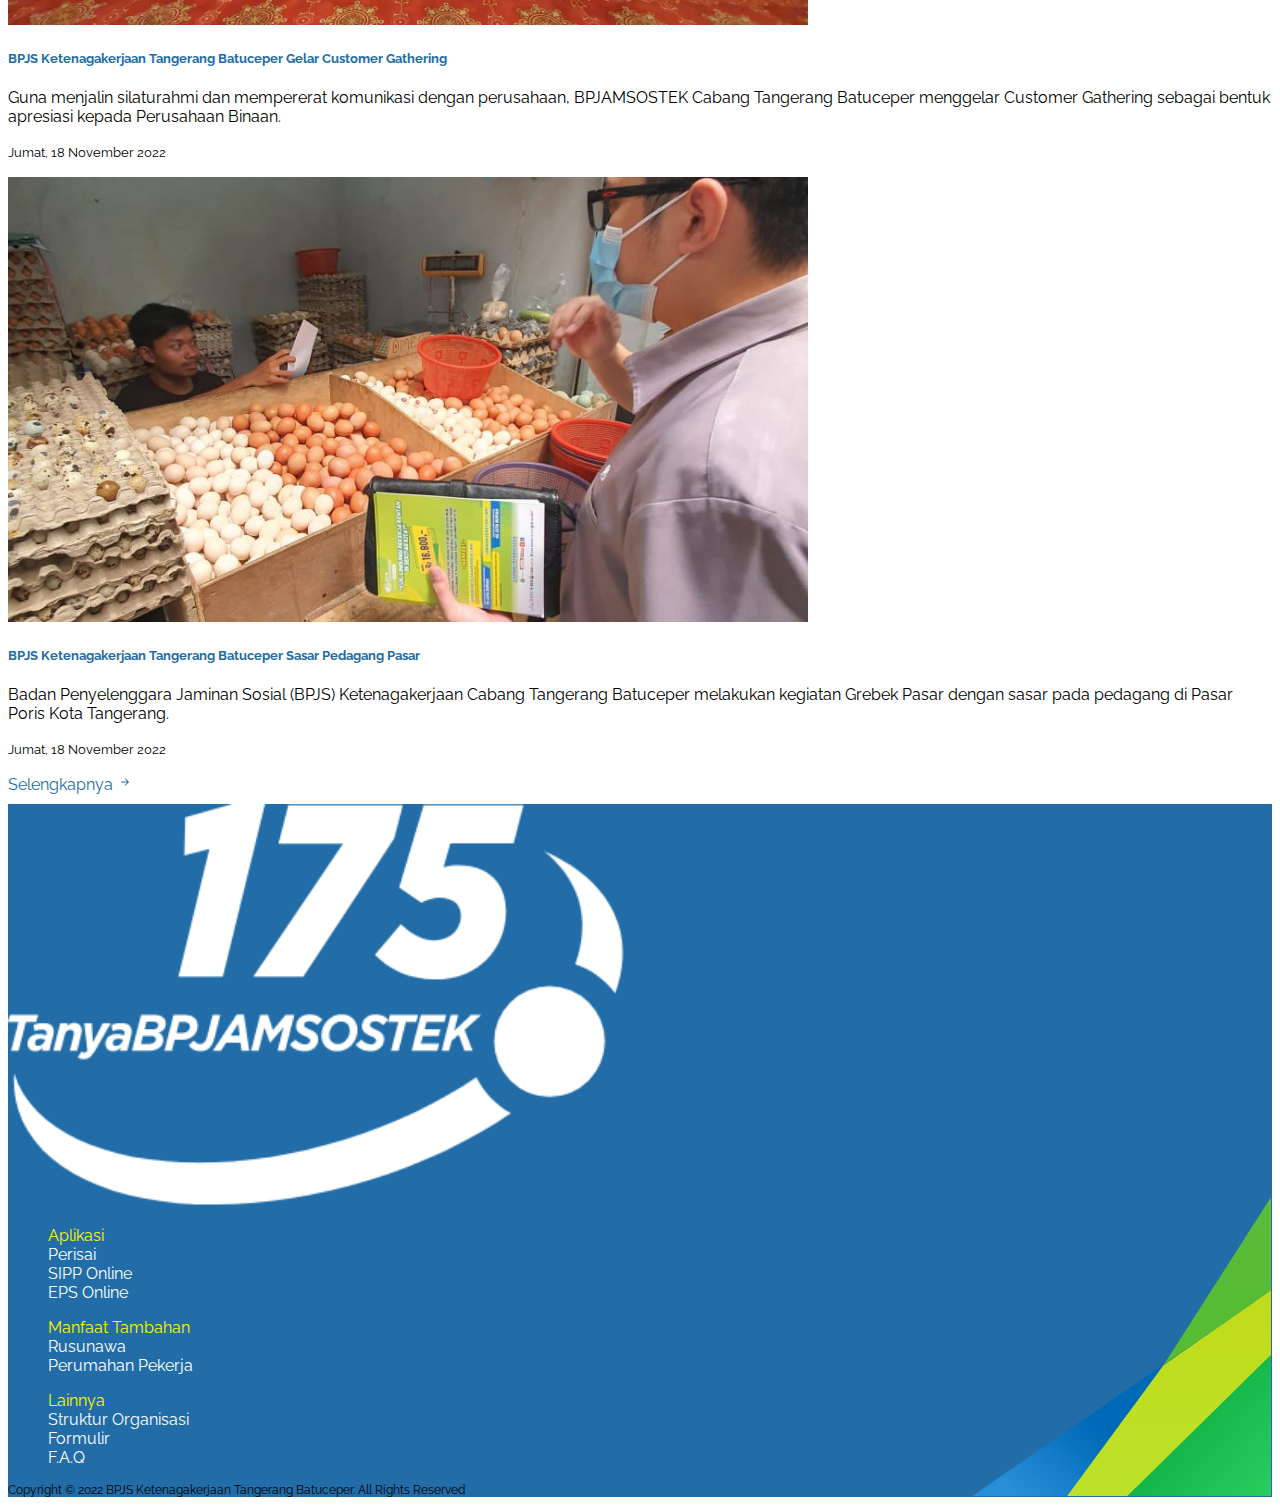
==== commit c1a78846: "update" ====
--- a/index.html
+++ b/index.html
@@ -10,7 +10,11 @@
         integrity="sha384-Zenh87qX5JnK2Jl0vWa8Ck2rdkQ2Bzep5IDxbcnCeuOxjzrPF/et3URy9Bv1WTRi" crossorigin="anonymous">
     <link rel="stylesheet" href="assets/css/custom.css">
     <link rel="shortcut icon" href="img/tabicon.png" type="image/x-icon">
-    <link href="https://fonts.cdnfonts.com/css/gotham" rel="stylesheet">
+    <link rel="preconnect" href="https://fonts.googleapis.com">
+    <link rel="preconnect" href="https://fonts.gstatic.com" crossorigin>
+    <link
+        href="https://fonts.googleapis.com/css2?family=Raleway:ital,wght@0,100;0,200;0,300;0,400;0,500;0,600;0,700;0,800;0,900;1,100;1,200;1,300;1,400;1,500;1,600;1,700;1,800;1,900&display=swap"
+        rel="stylesheet">
     <link rel="stylesheet" href="https://cdn.jsdelivr.net/npm/bootstrap-icons@1.9.1/font/bootstrap-icons.css">
 </head>
 
--- a/assets/css/custom.css
+++ b/assets/css/custom.css
@@ -1,6 +1,6 @@
 body {
-  font-family: "Gotham", sans-serif;
-  font-size: 1rem;
+  @import url("https://fonts.googleapis.com/css2?family=Raleway:ital,wght@0,100;0,200;0,300;0,400;0,500;0,600;0,700;0,800;0,900;1,100;1,200;1,300;1,400;1,500;1,600;1,700;1,800;1,900&display=swap");
+  font-family: "Raleway", sans-serif;
 }
 
 /* NAVBAR AWAL */
@@ -287,3 +287,30 @@
 i.bi {
   user-select: none;
 }
+
+.loading {
+  position: fixed;
+  left: 0px;
+  top: 0px;
+  width: 100%;
+  height: 100%;
+  z-index: 9999999999;
+  overflow: hidden;
+  background: rgba(255, 255, 255, 0.5);
+}
+
+.loader {
+  left: 50%;
+  margin-left: -4em;
+}
+
+.loader,
+.loader:after {
+  border-radius: 50%;
+  width: 8em;
+  height: 8em;
+  display: block;
+  position: absolute;
+  top: 50%;
+  margin-top: -4.05em;
+}
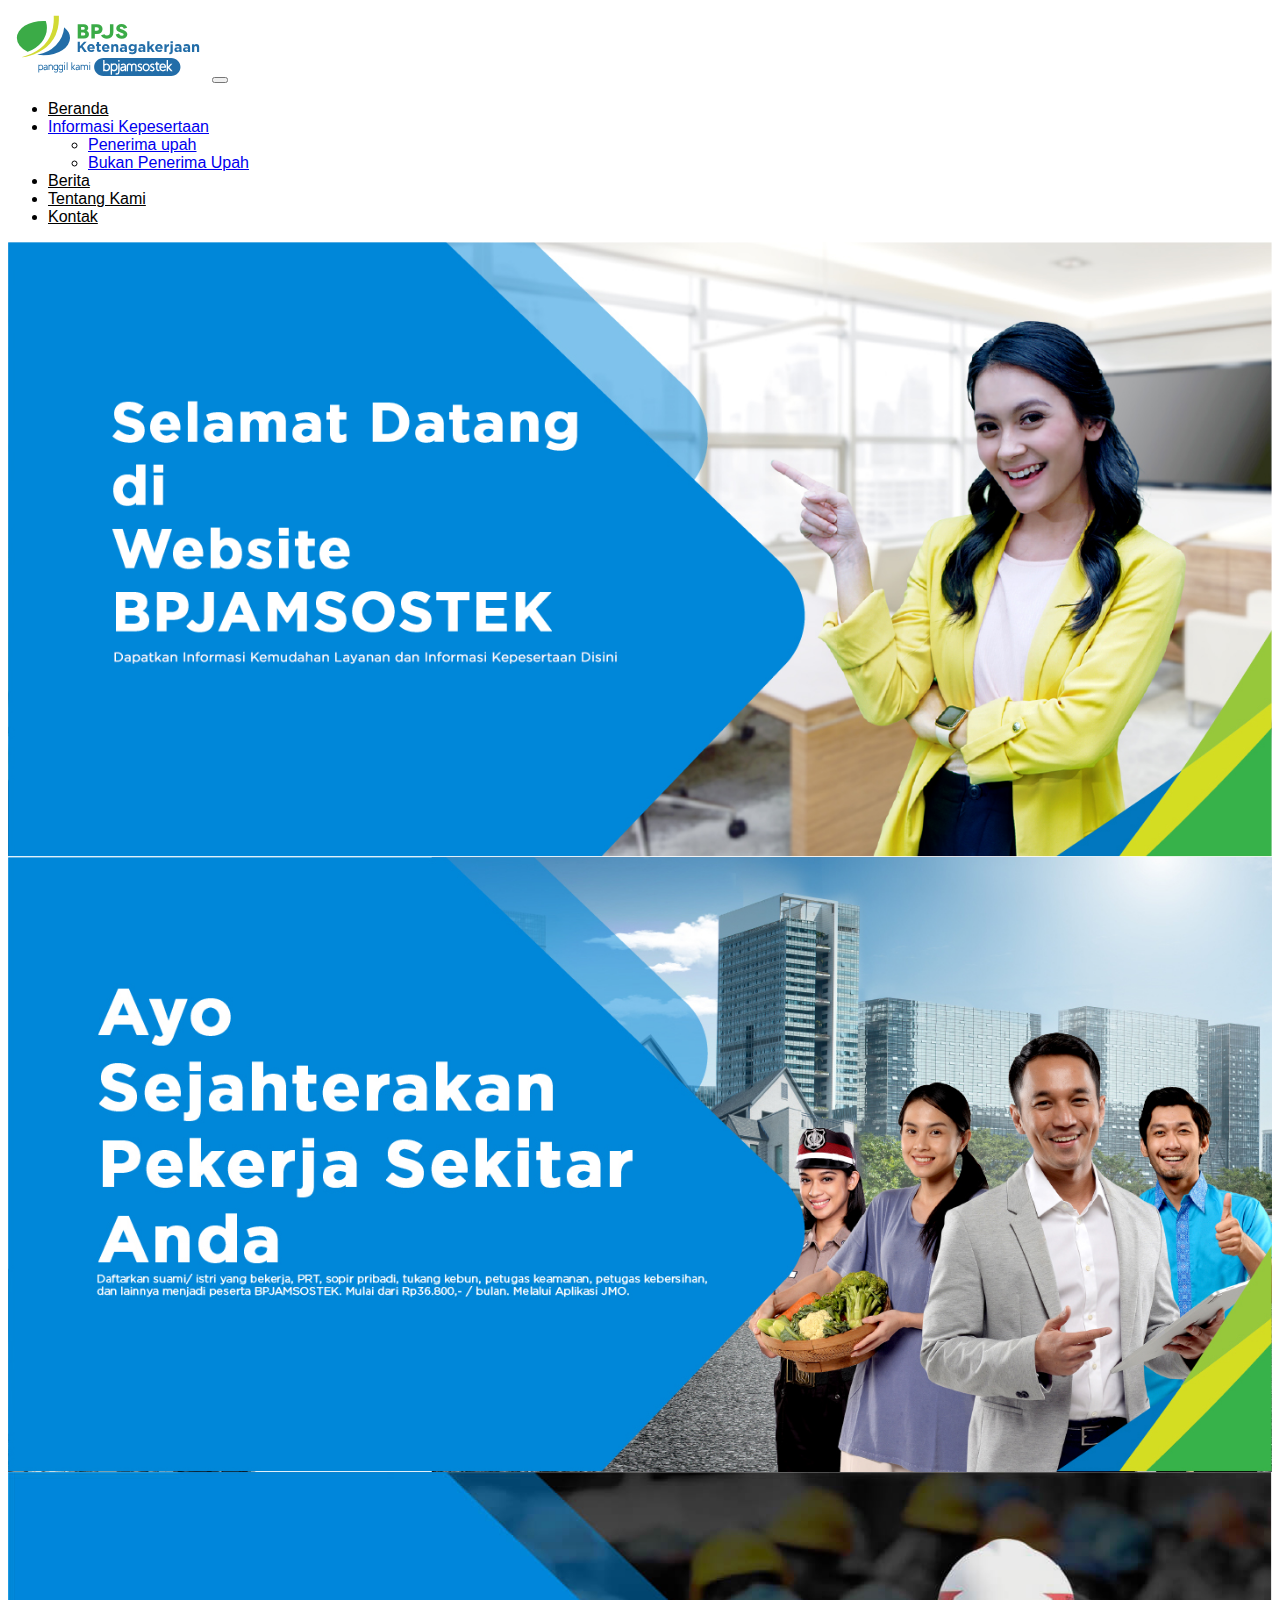
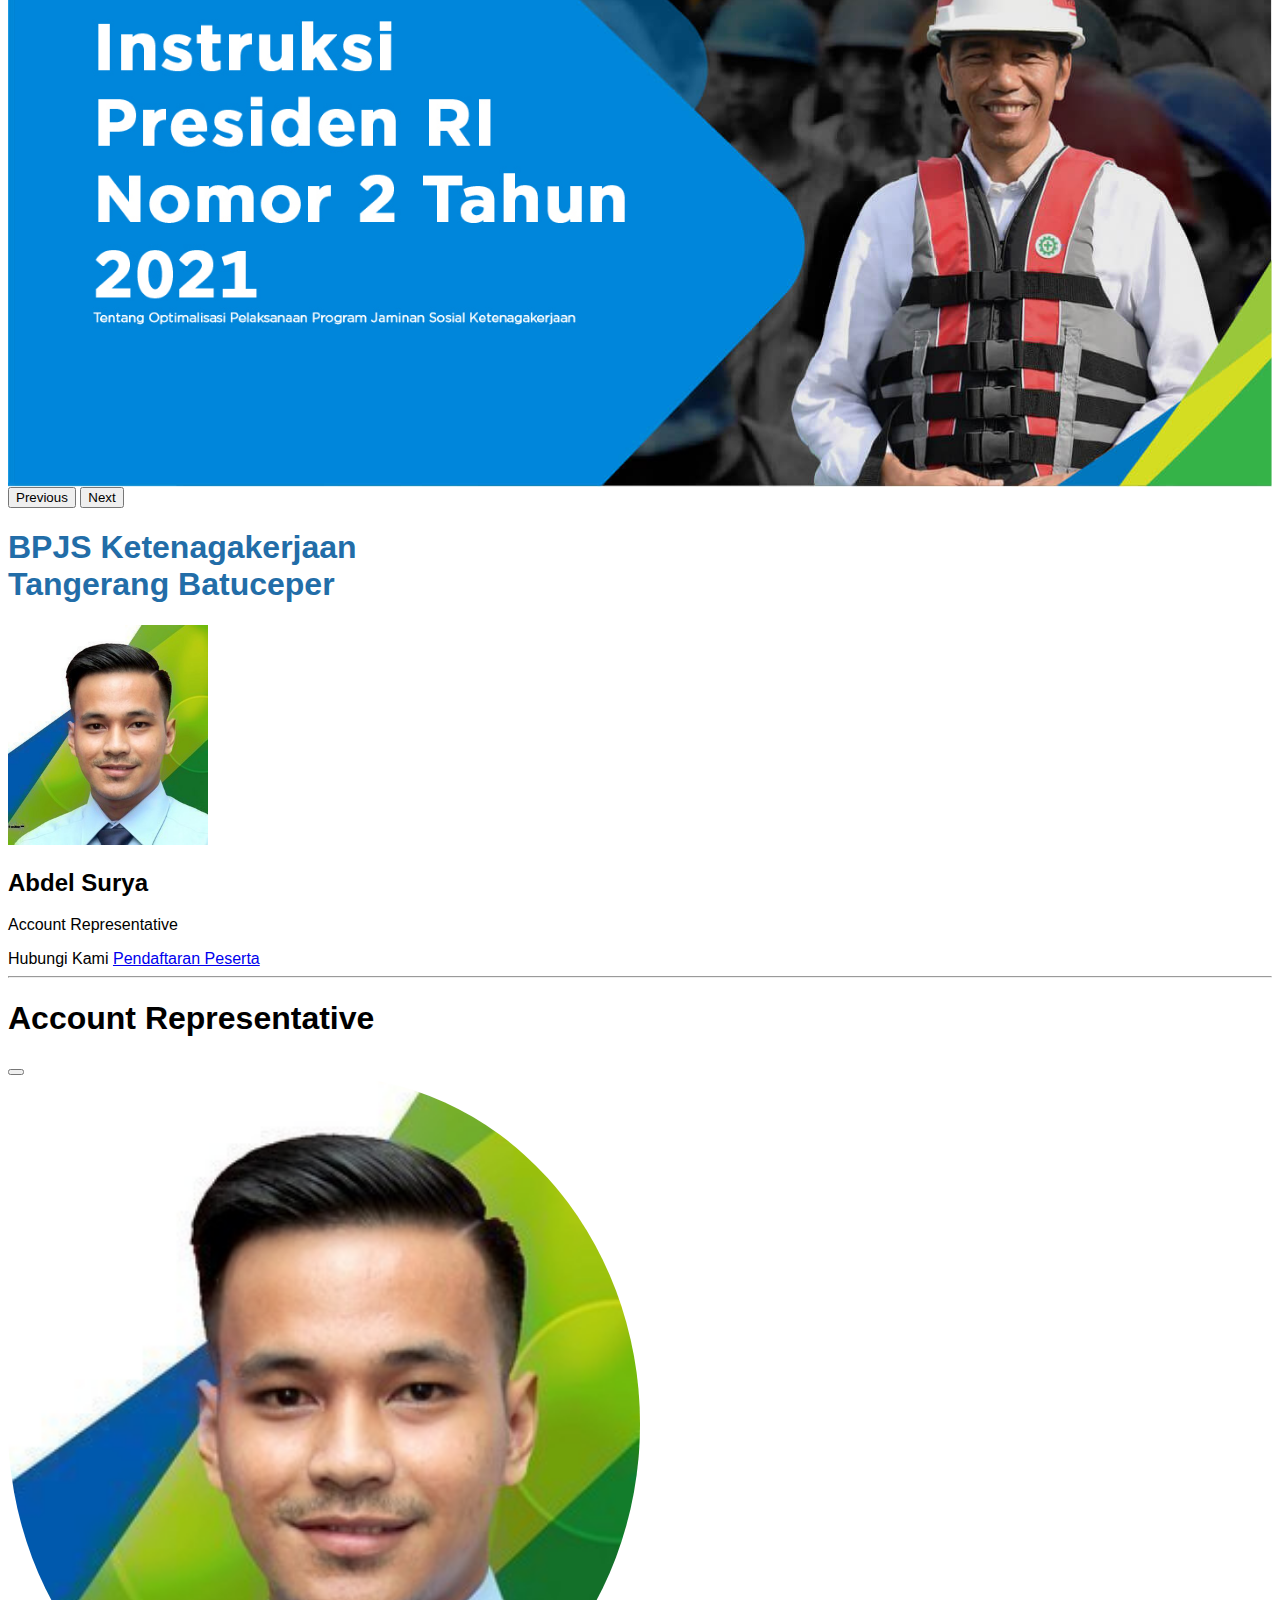
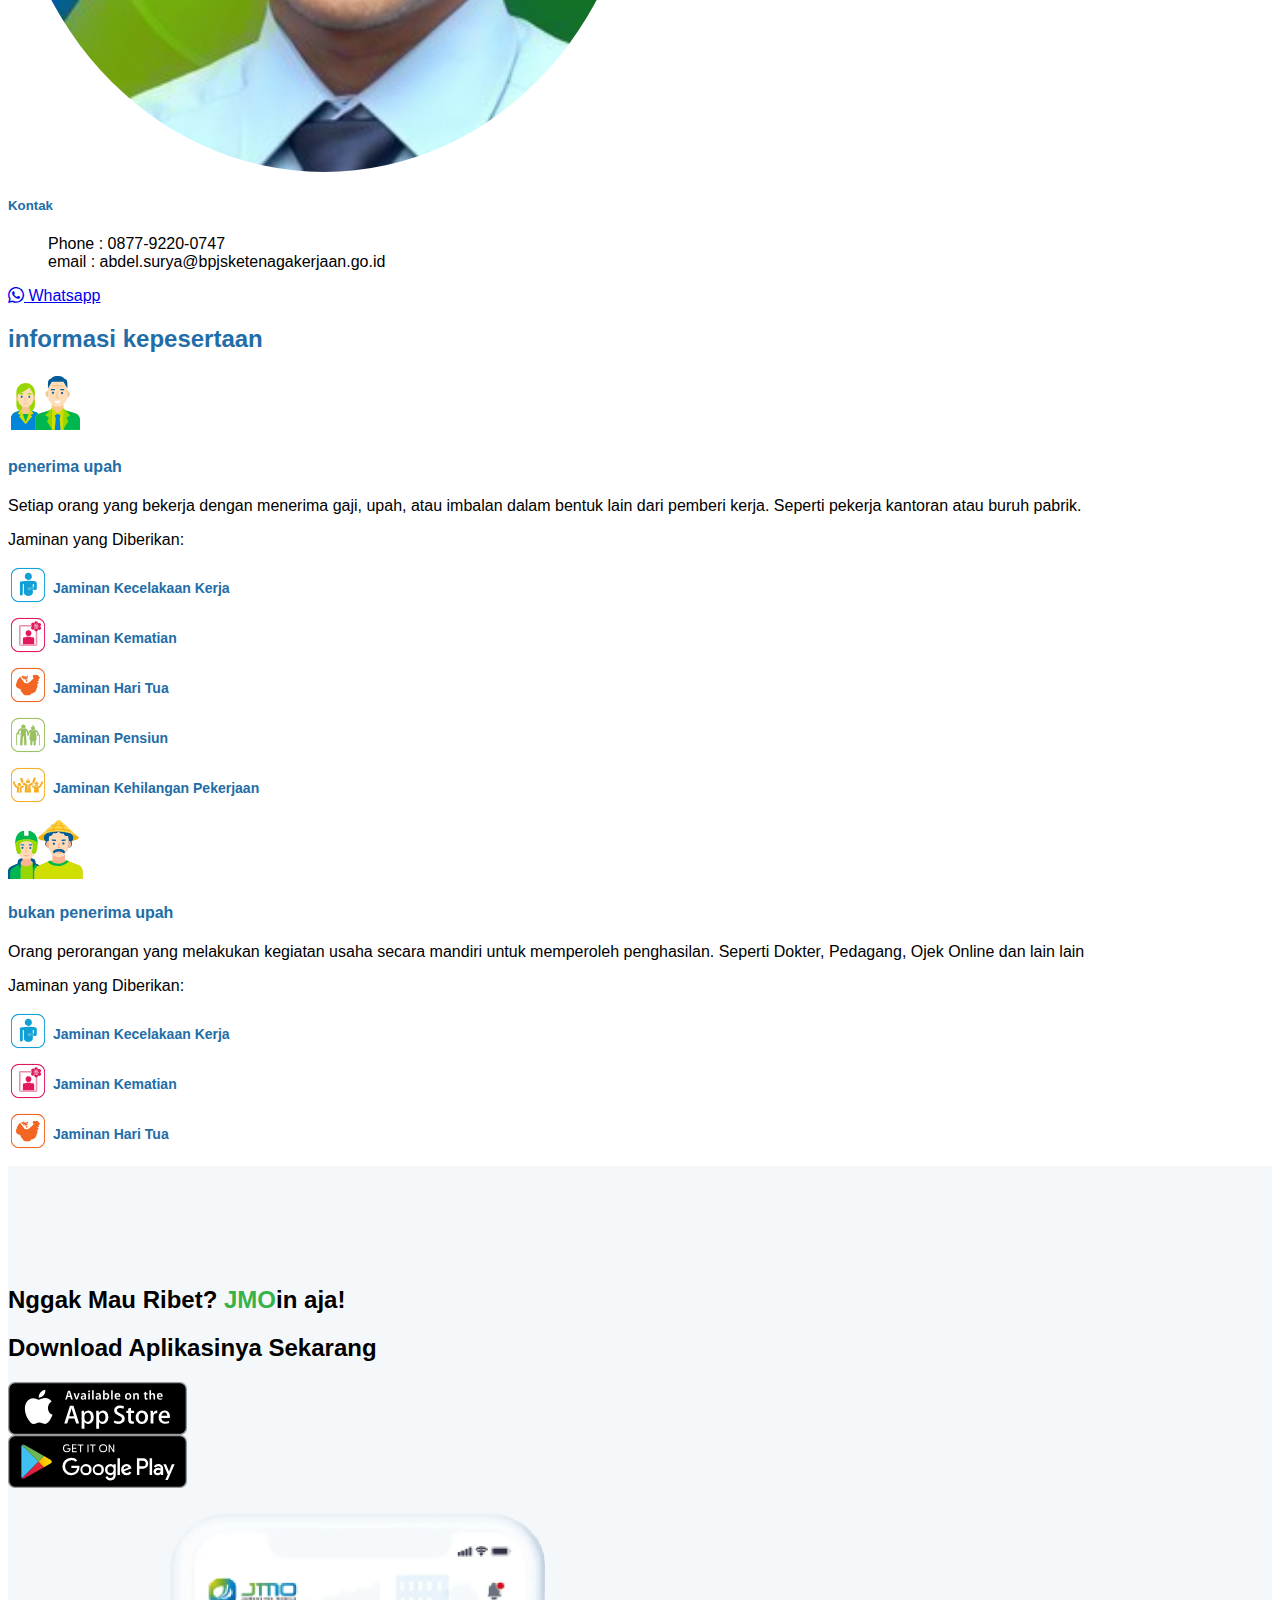
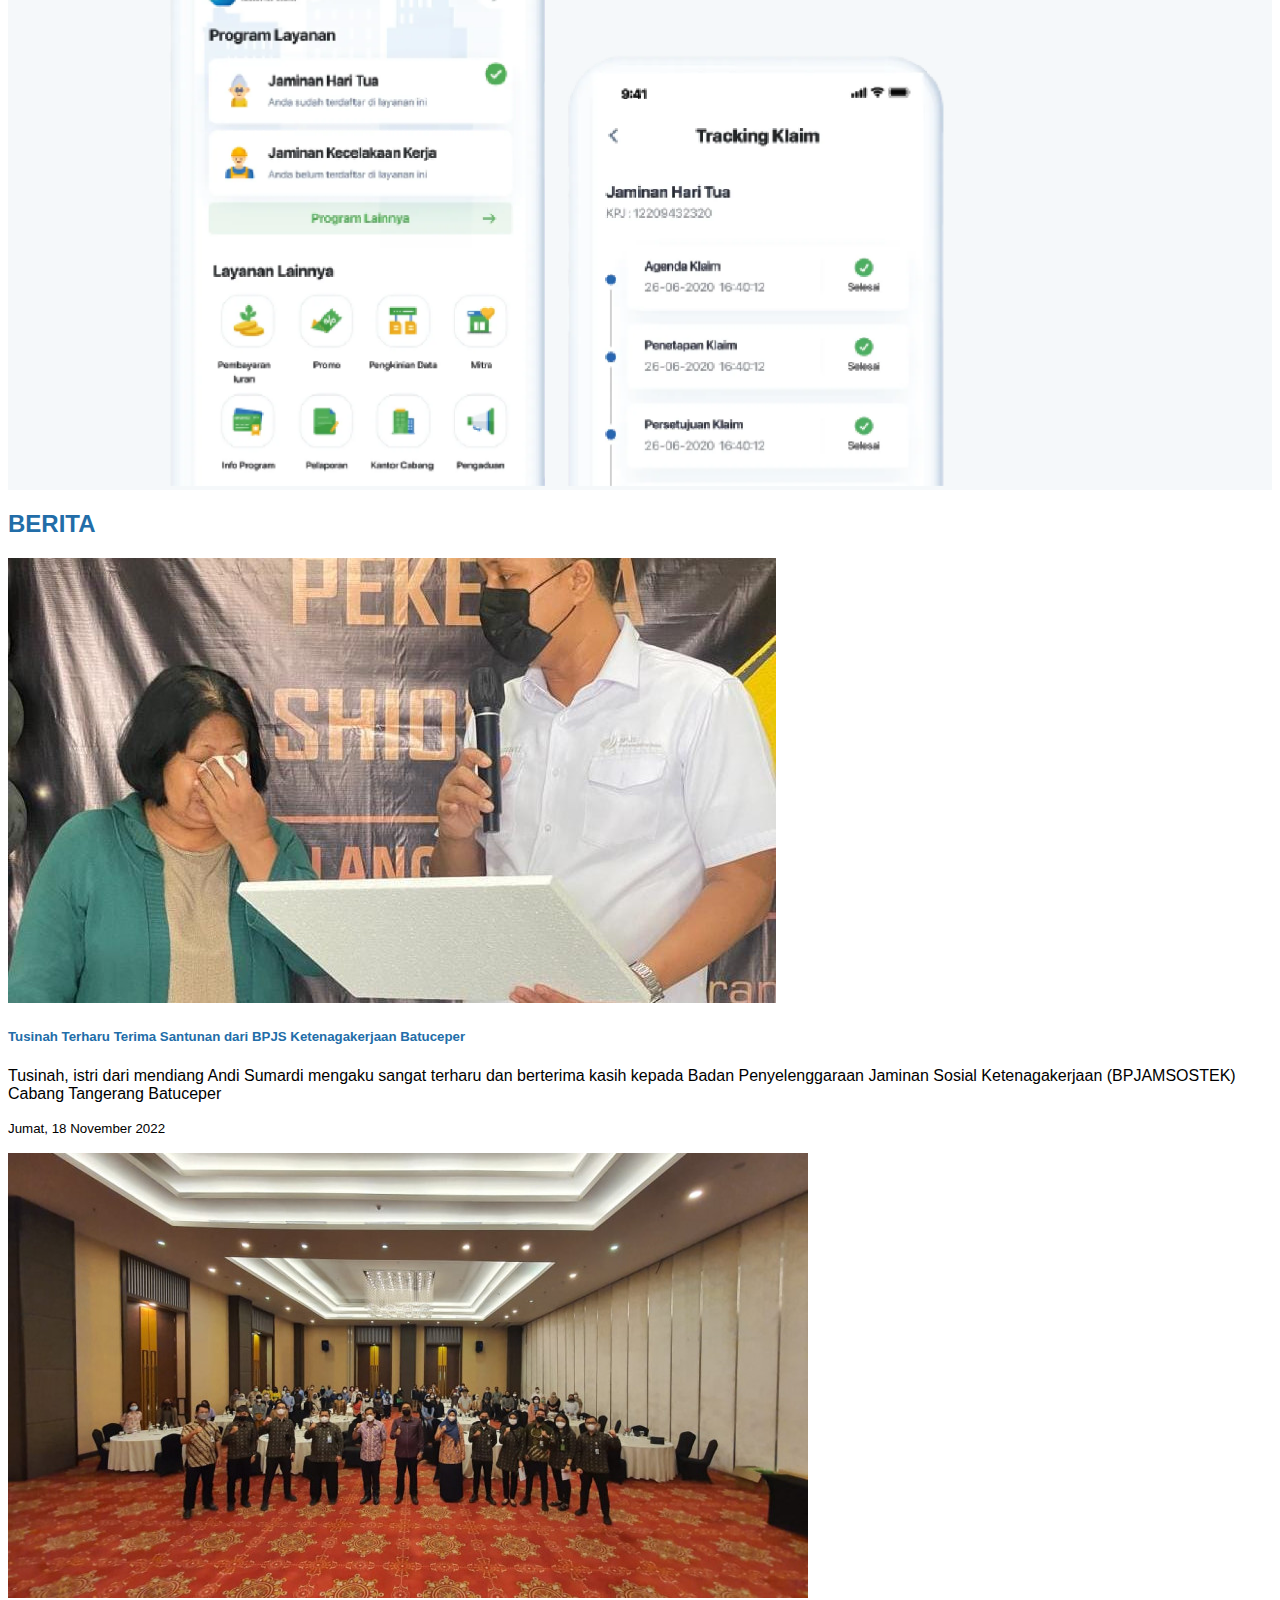
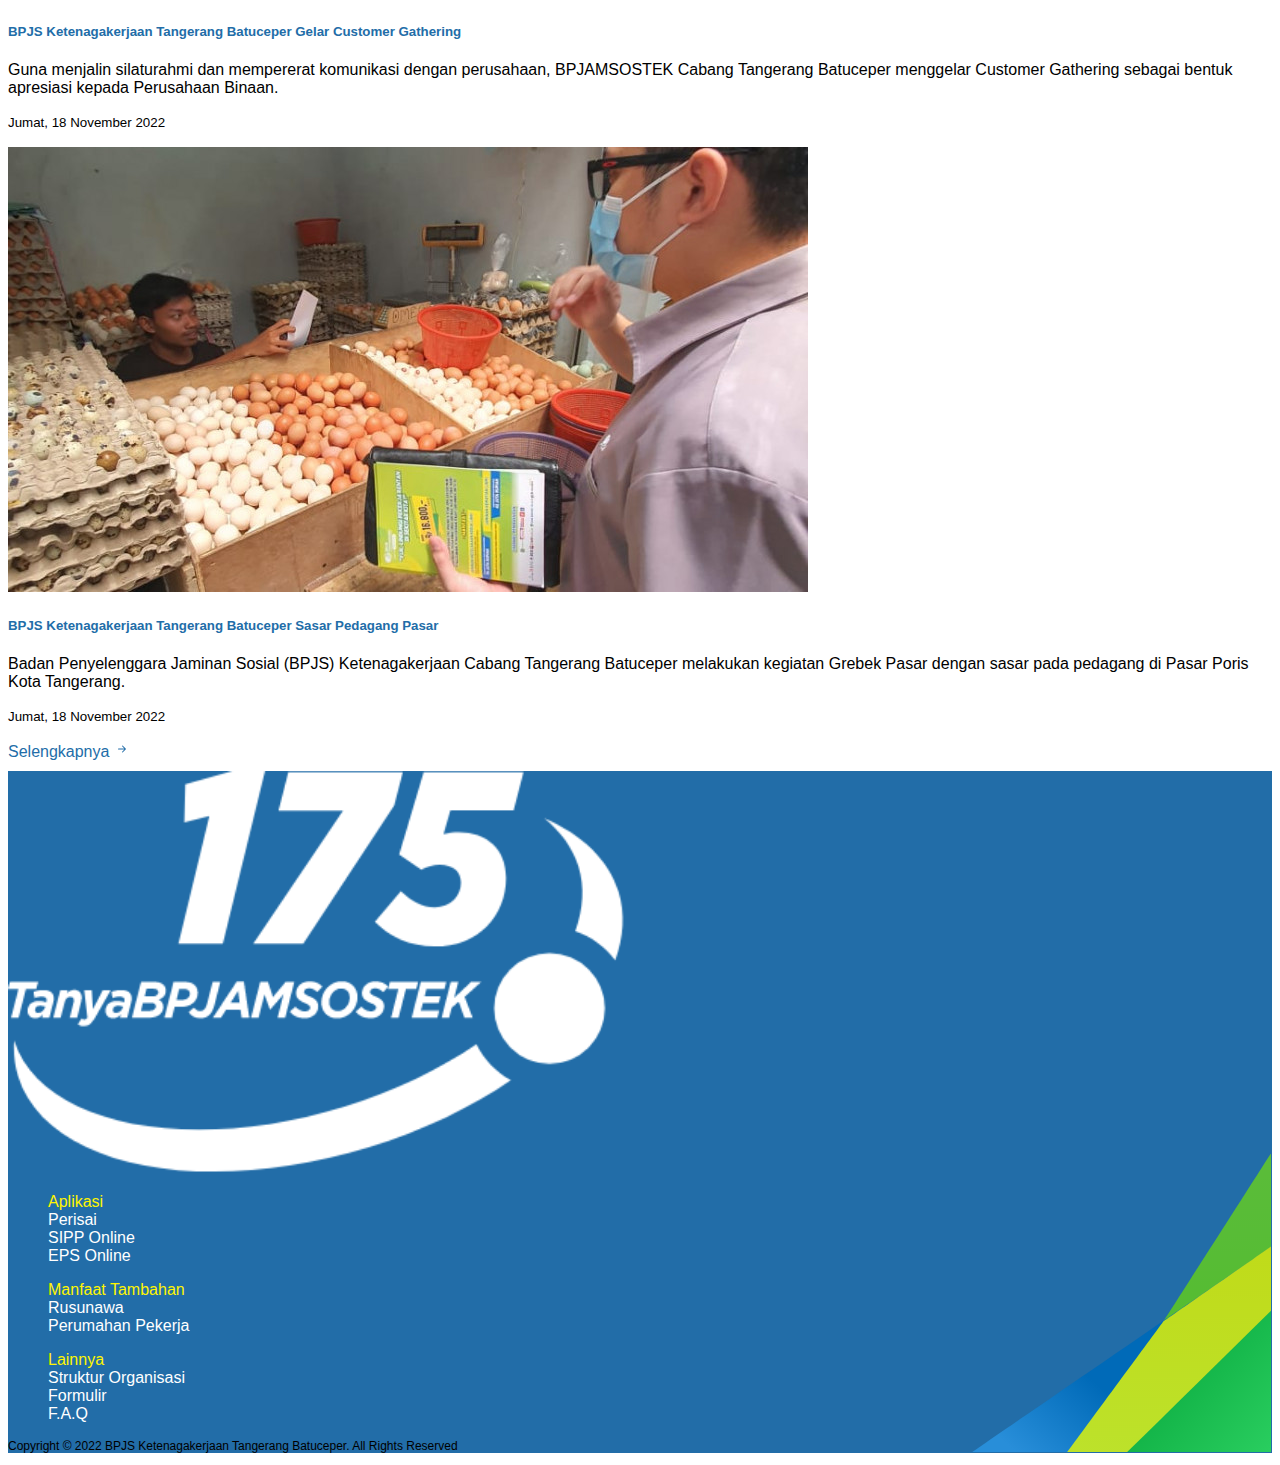
==== commit 1f97f193: "update font gotham" ====
--- a/index.html
+++ b/index.html
@@ -12,9 +12,7 @@
     <link rel="shortcut icon" href="img/tabicon.png" type="image/x-icon">
     <link rel="preconnect" href="https://fonts.googleapis.com">
     <link rel="preconnect" href="https://fonts.gstatic.com" crossorigin>
-    <link
-        href="https://fonts.googleapis.com/css2?family=Raleway:ital,wght@0,100;0,200;0,300;0,400;0,500;0,600;0,700;0,800;0,900;1,100;1,200;1,300;1,400;1,500;1,600;1,700;1,800;1,900&display=swap"
-        rel="stylesheet">
+    <link href="https://fonts.cdnfonts.com/css/gotham" rel="stylesheet">
     <link rel="stylesheet" href="https://cdn.jsdelivr.net/npm/bootstrap-icons@1.9.1/font/bootstrap-icons.css">
 </head>
 
--- a/assets/css/custom.css
+++ b/assets/css/custom.css
@@ -1,6 +1,12 @@
 body {
-  @import url("https://fonts.googleapis.com/css2?family=Raleway:ital,wght@0,100;0,200;0,300;0,400;0,500;0,600;0,700;0,800;0,900;1,100;1,200;1,300;1,400;1,500;1,600;1,700;1,800;1,900&display=swap");
-  font-family: "Raleway", sans-serif;
+  @import url("https://fonts.cdnfonts.com/css/gotham");
+  font-family: "Gotham", sans-serif;
+  font-family: "Gotham Black", sans-serif;
+  font-family: "Gotham Light", sans-serif;
+  font-family: "Gotham Thin", sans-serif;
+  font-family: "Gotham XLight", sans-serif;
+  font-family: "Gotham Book", sans-serif;
+  font-family: "Gotham Ultra", sans-serif;
 }
 
 /* NAVBAR AWAL */
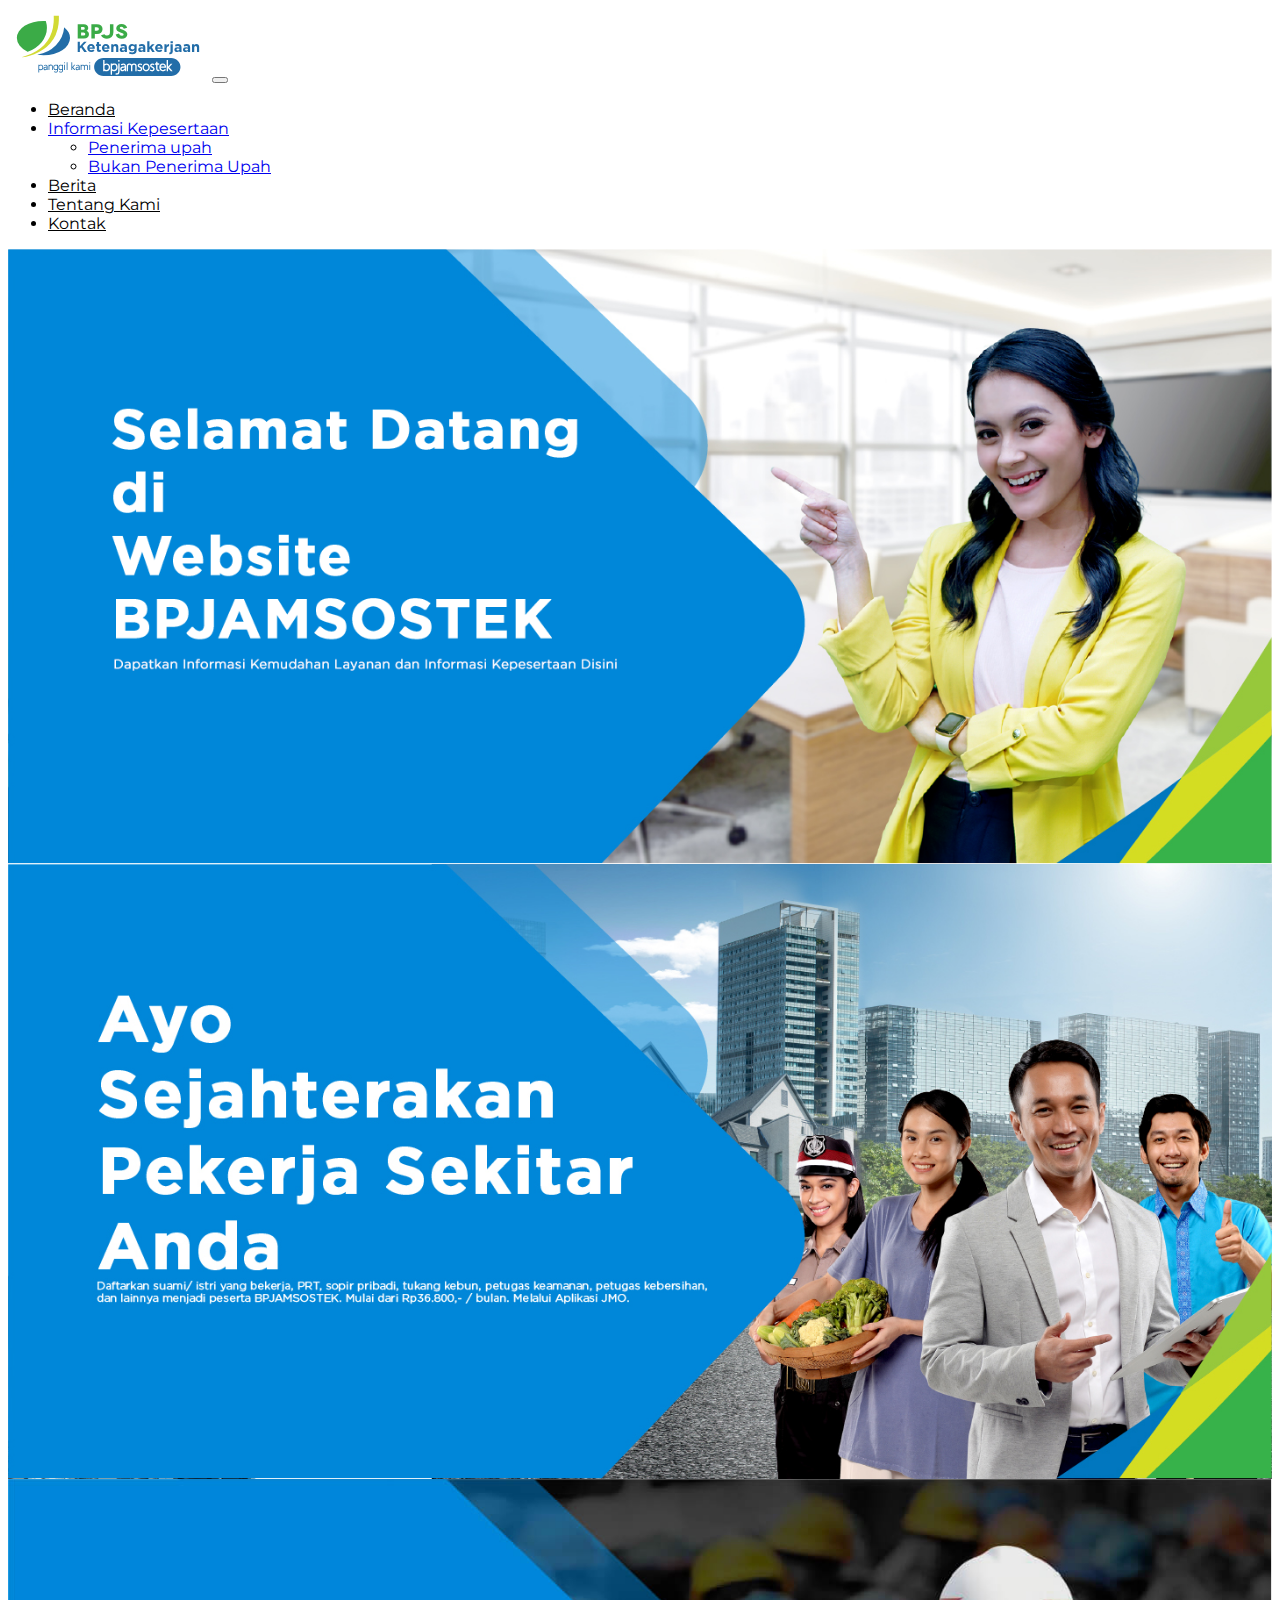
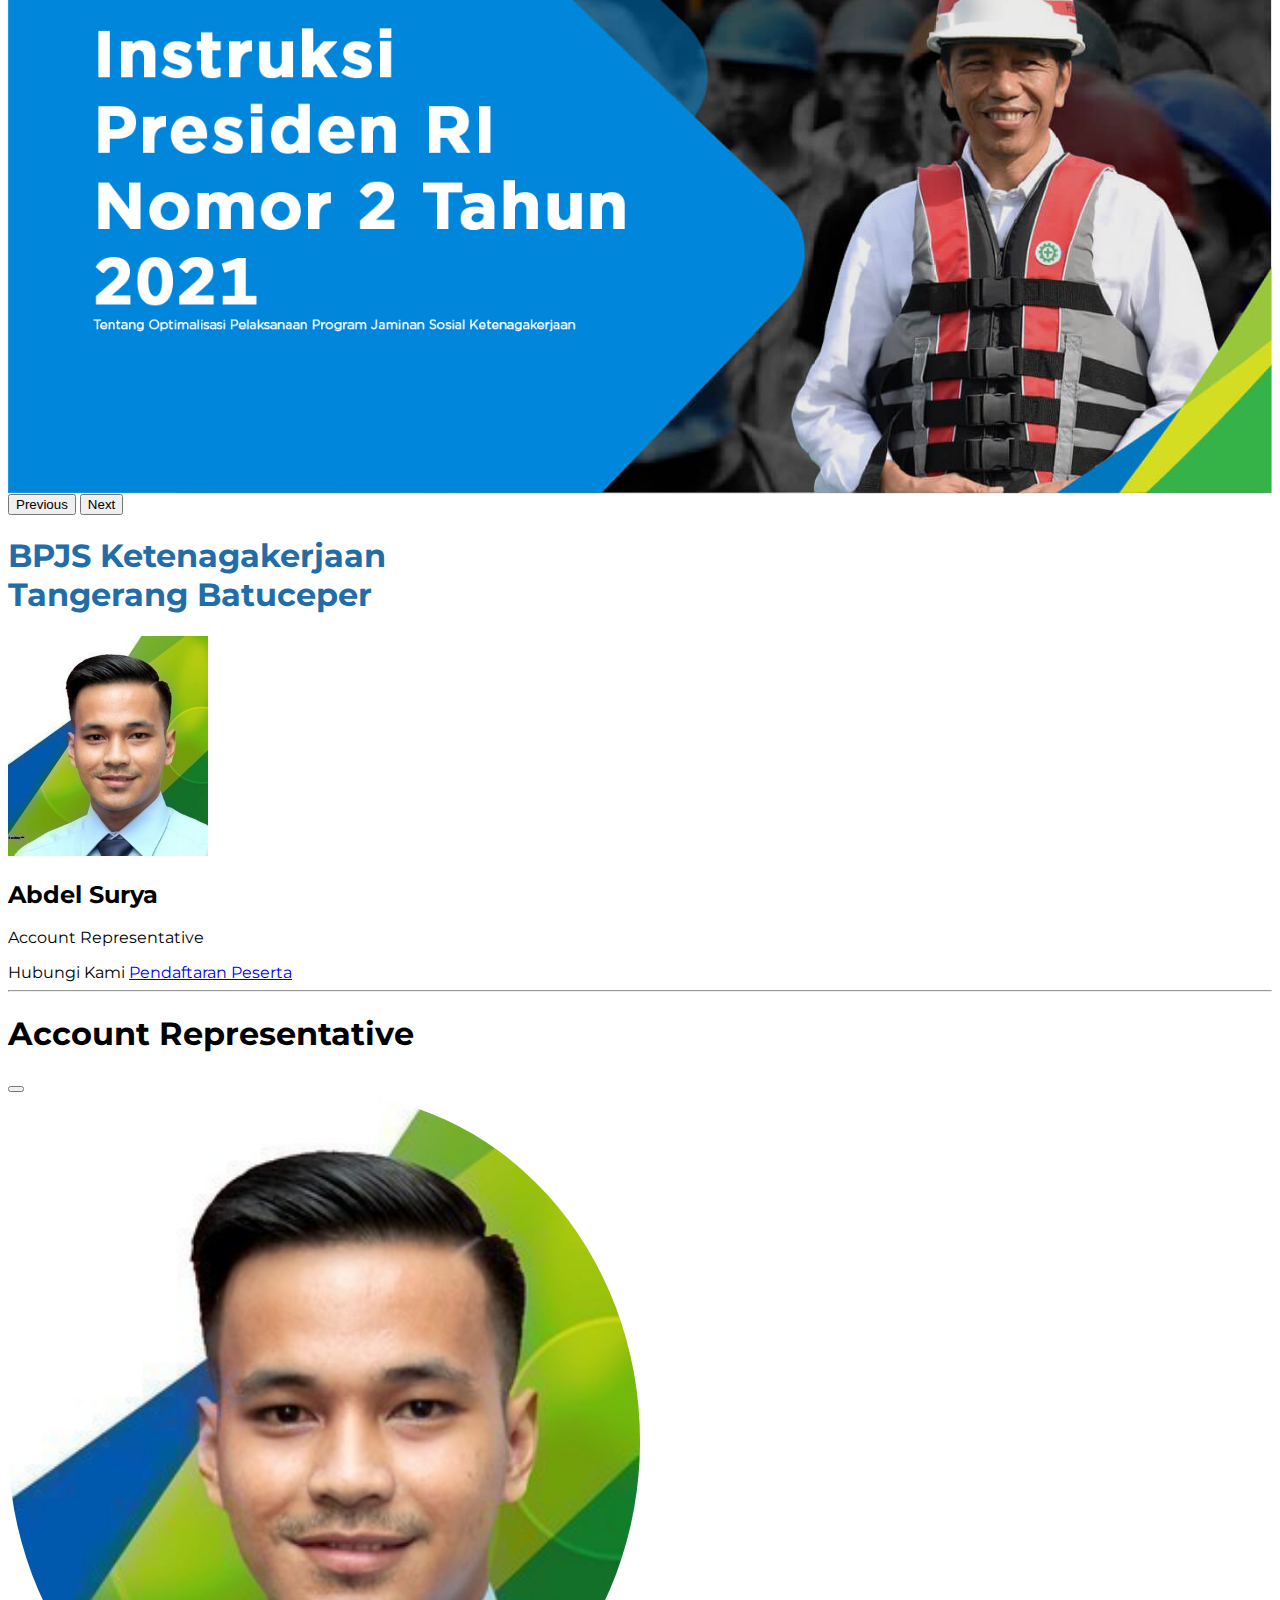
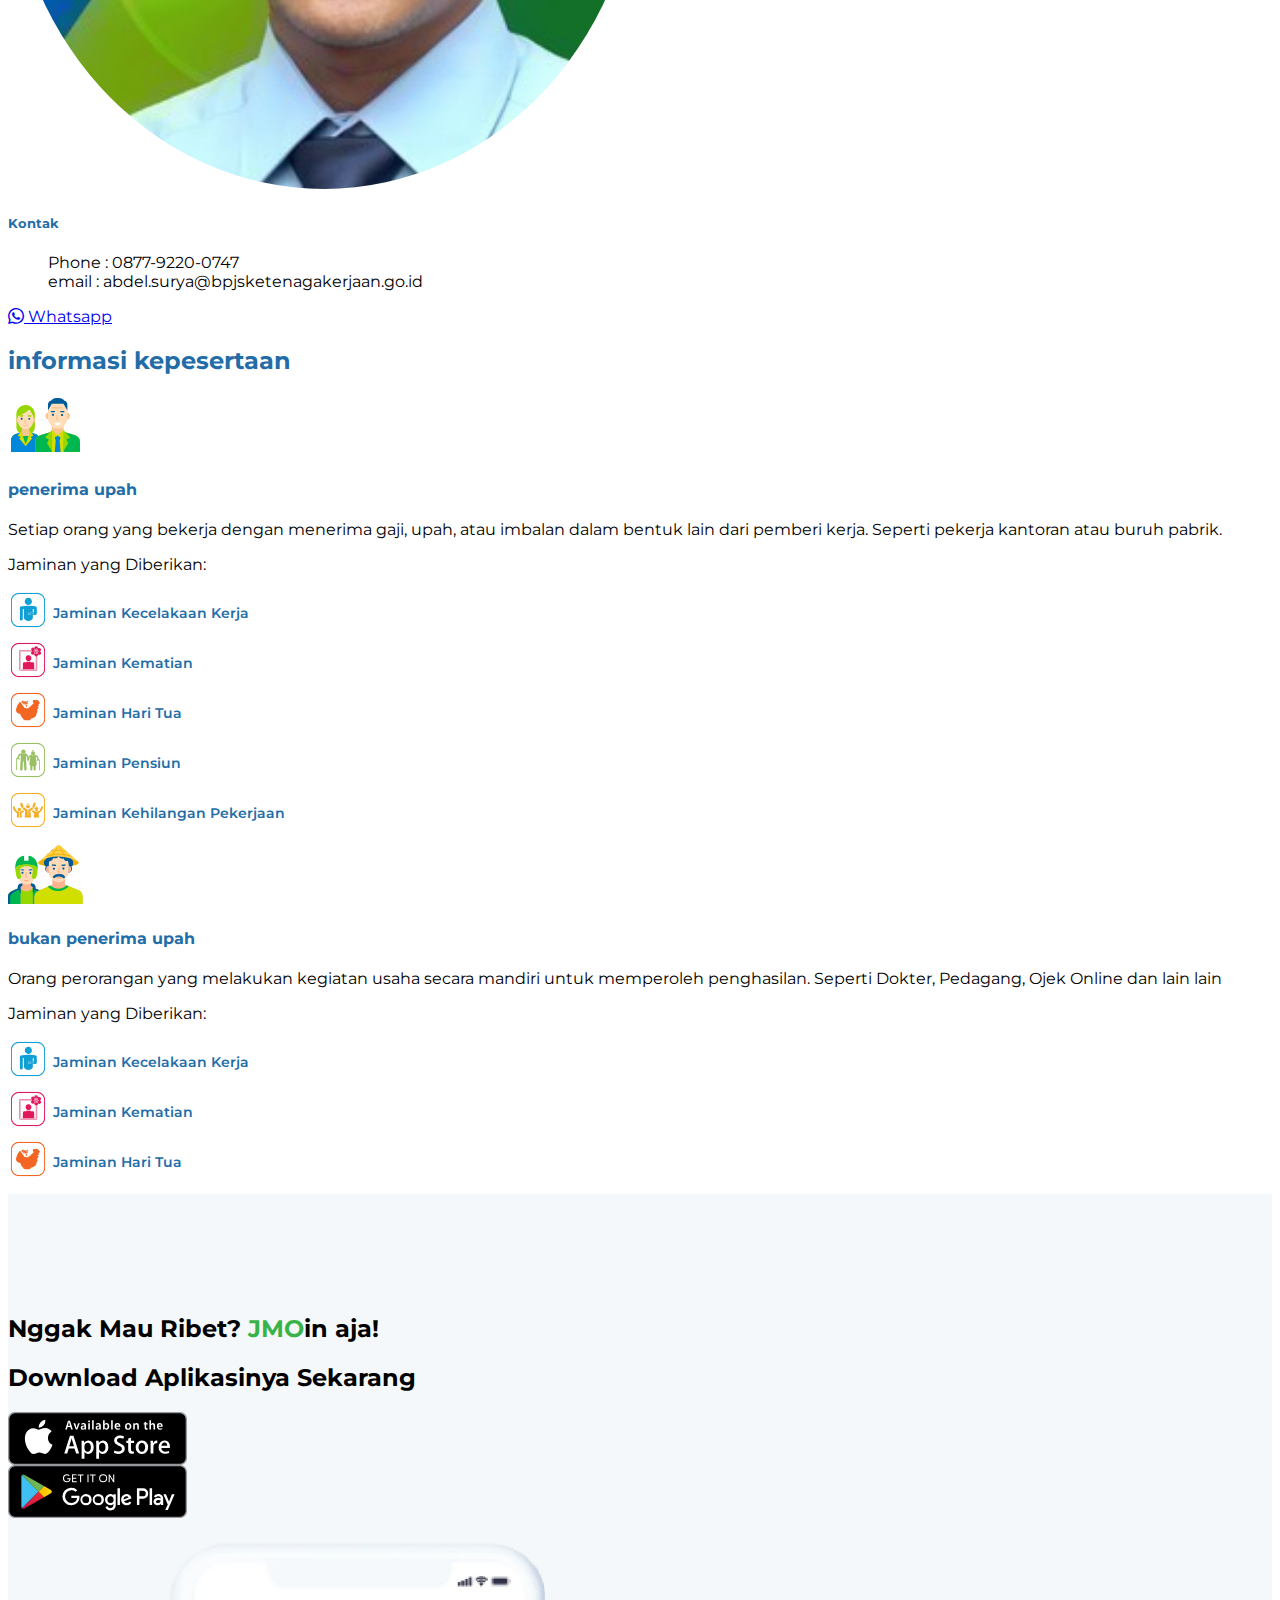
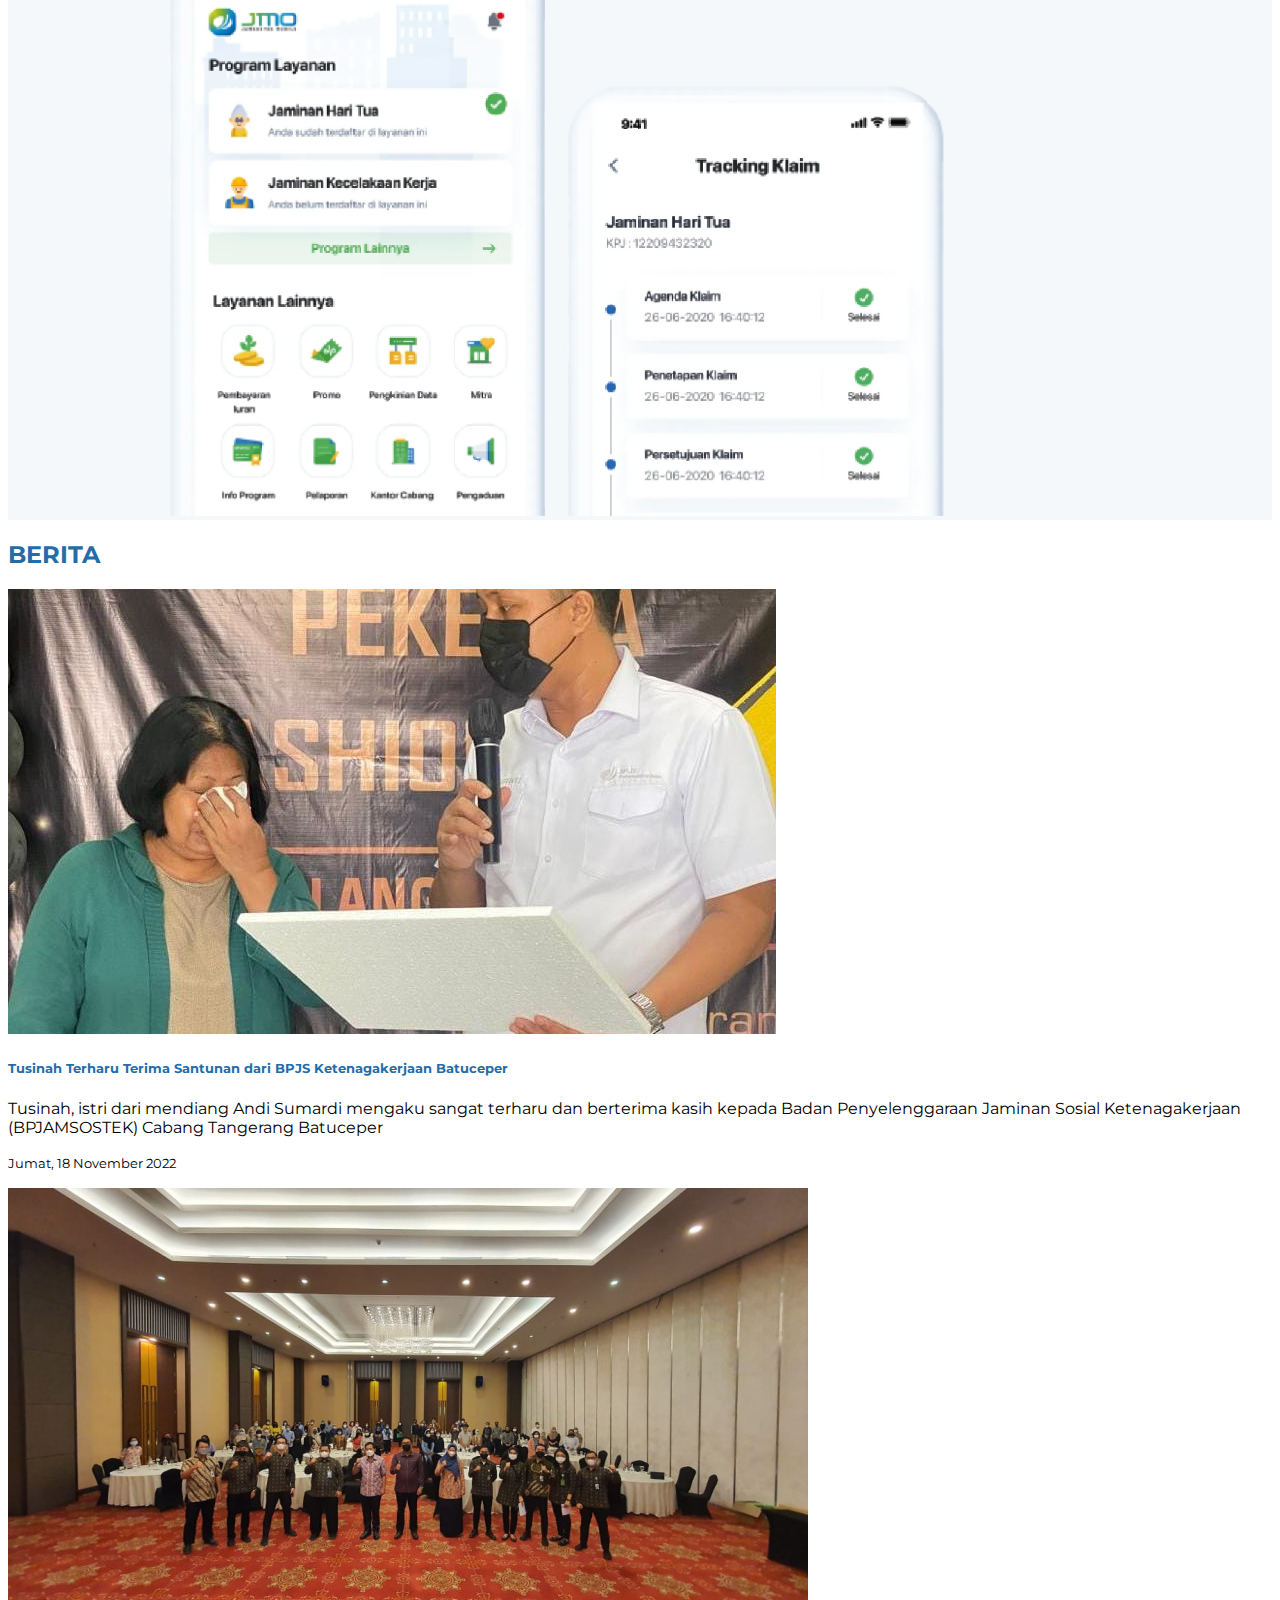
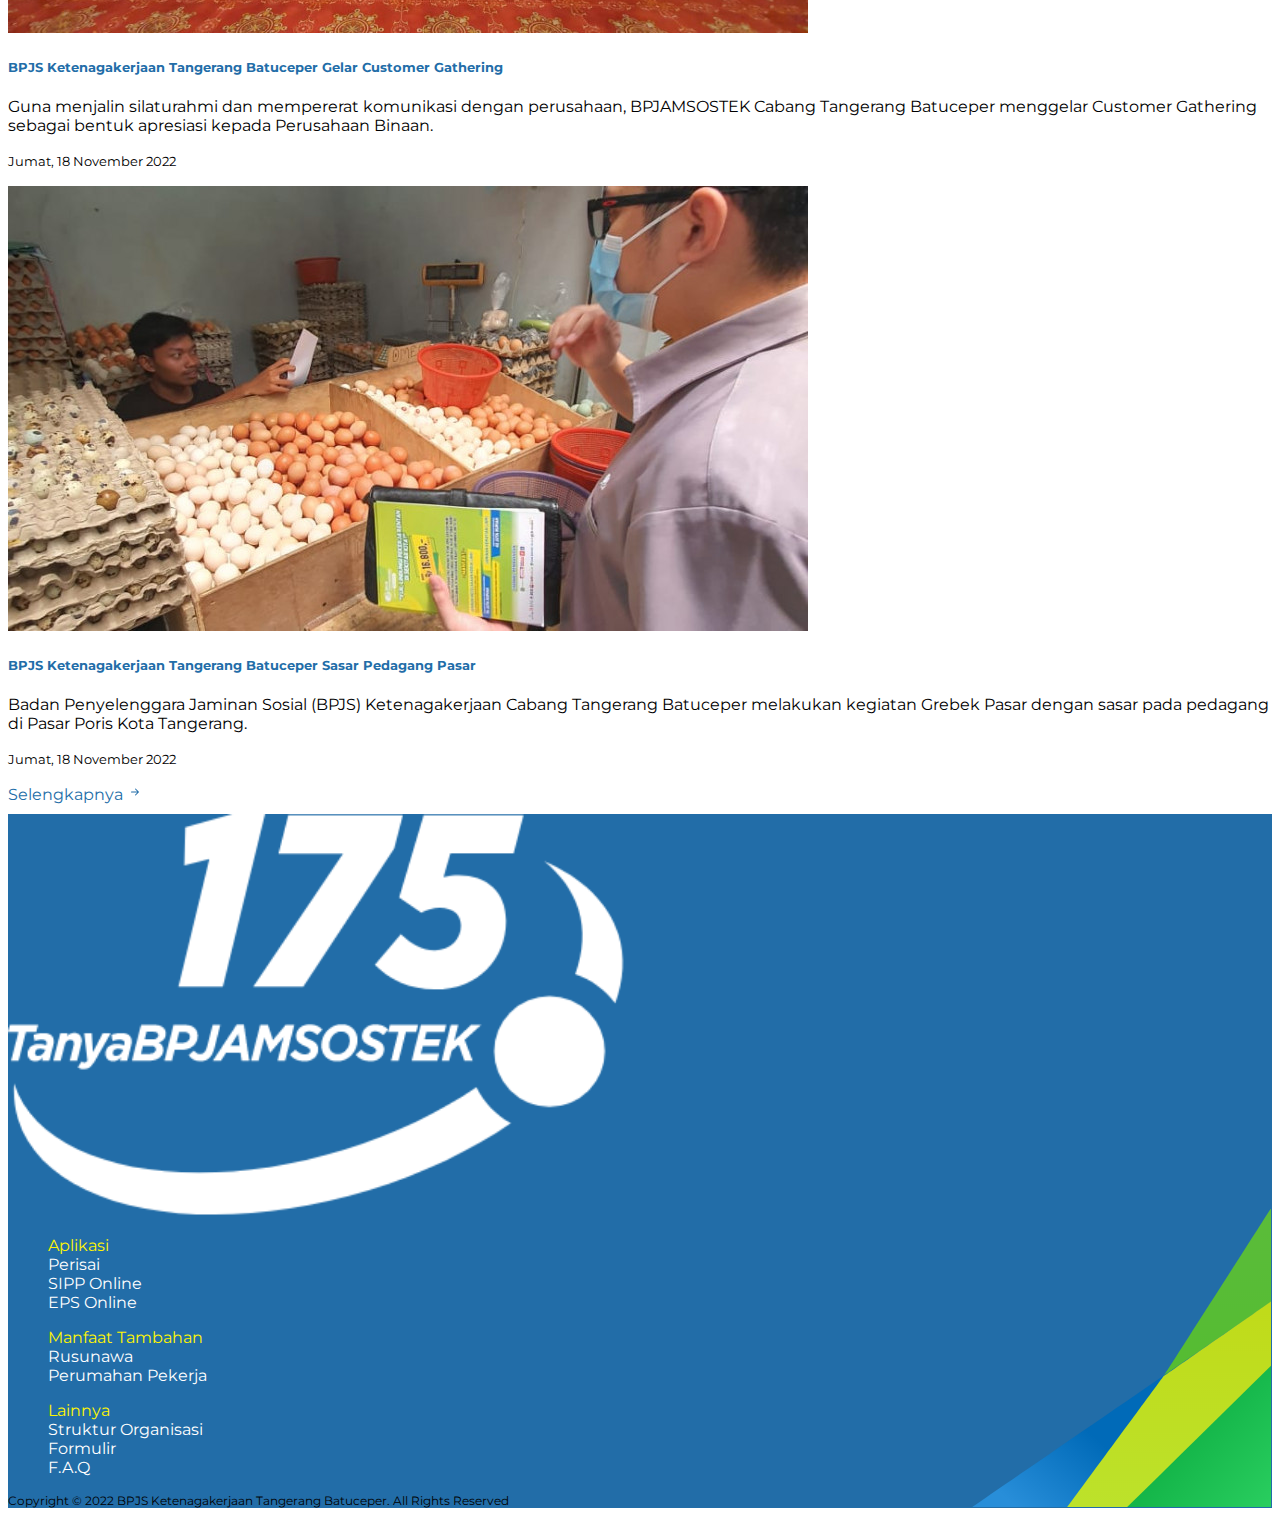
==== commit e2908854: "update" ====
--- a/index.html
+++ b/index.html
@@ -12,7 +12,7 @@
     <link rel="shortcut icon" href="img/tabicon.png" type="image/x-icon">
     <link rel="preconnect" href="https://fonts.googleapis.com">
     <link rel="preconnect" href="https://fonts.gstatic.com" crossorigin>
-    <link href="https://fonts.cdnfonts.com/css/gotham" rel="stylesheet">
+    <link href="https://fonts.googleapis.com/css2?family=Montserrat&display=swap" rel="stylesheet">
     <link rel="stylesheet" href="https://cdn.jsdelivr.net/npm/bootstrap-icons@1.9.1/font/bootstrap-icons.css">
 </head>
 
--- a/assets/css/custom.css
+++ b/assets/css/custom.css
@@ -1,12 +1,5 @@
 body {
-  @import url("https://fonts.cdnfonts.com/css/gotham");
-  font-family: "Gotham", sans-serif;
-  font-family: "Gotham Black", sans-serif;
-  font-family: "Gotham Light", sans-serif;
-  font-family: "Gotham Thin", sans-serif;
-  font-family: "Gotham XLight", sans-serif;
-  font-family: "Gotham Book", sans-serif;
-  font-family: "Gotham Ultra", sans-serif;
+  font-family: "Montserrat", sans-serif;
 }
 
 /* NAVBAR AWAL */
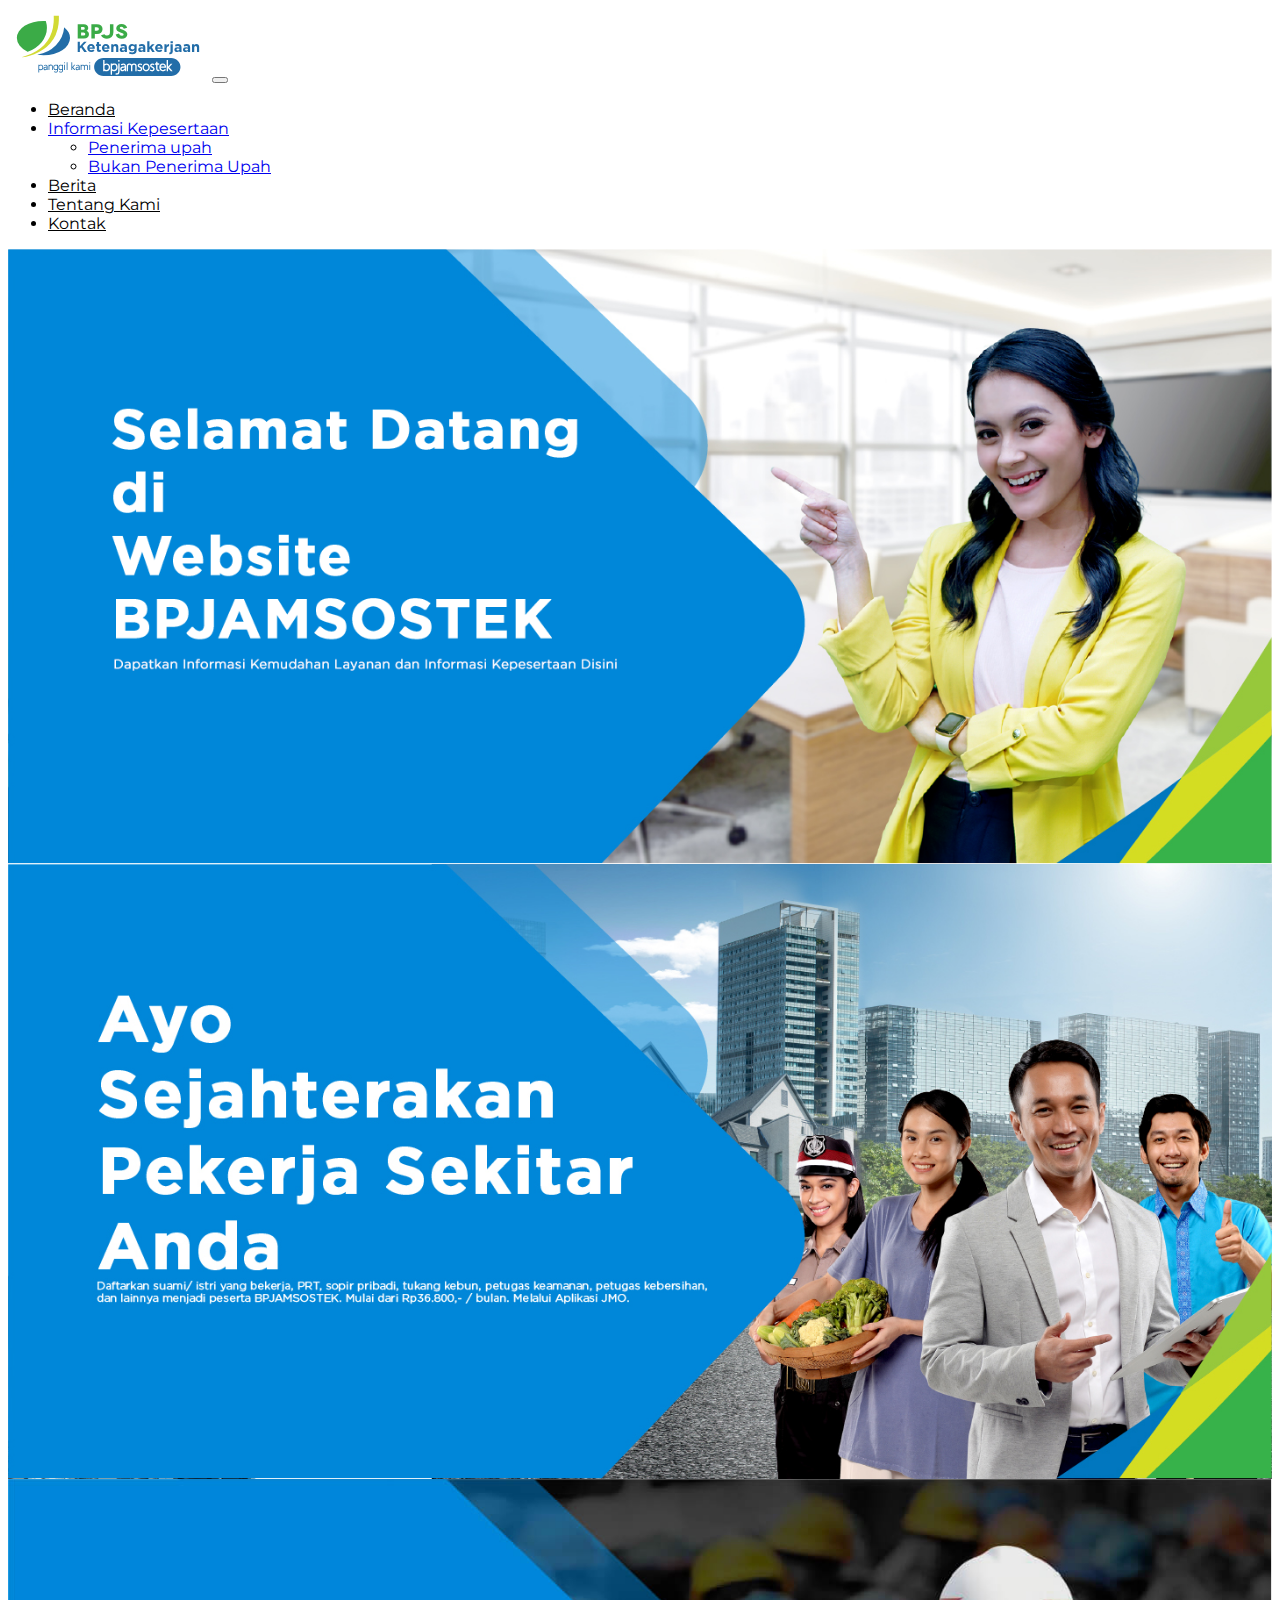
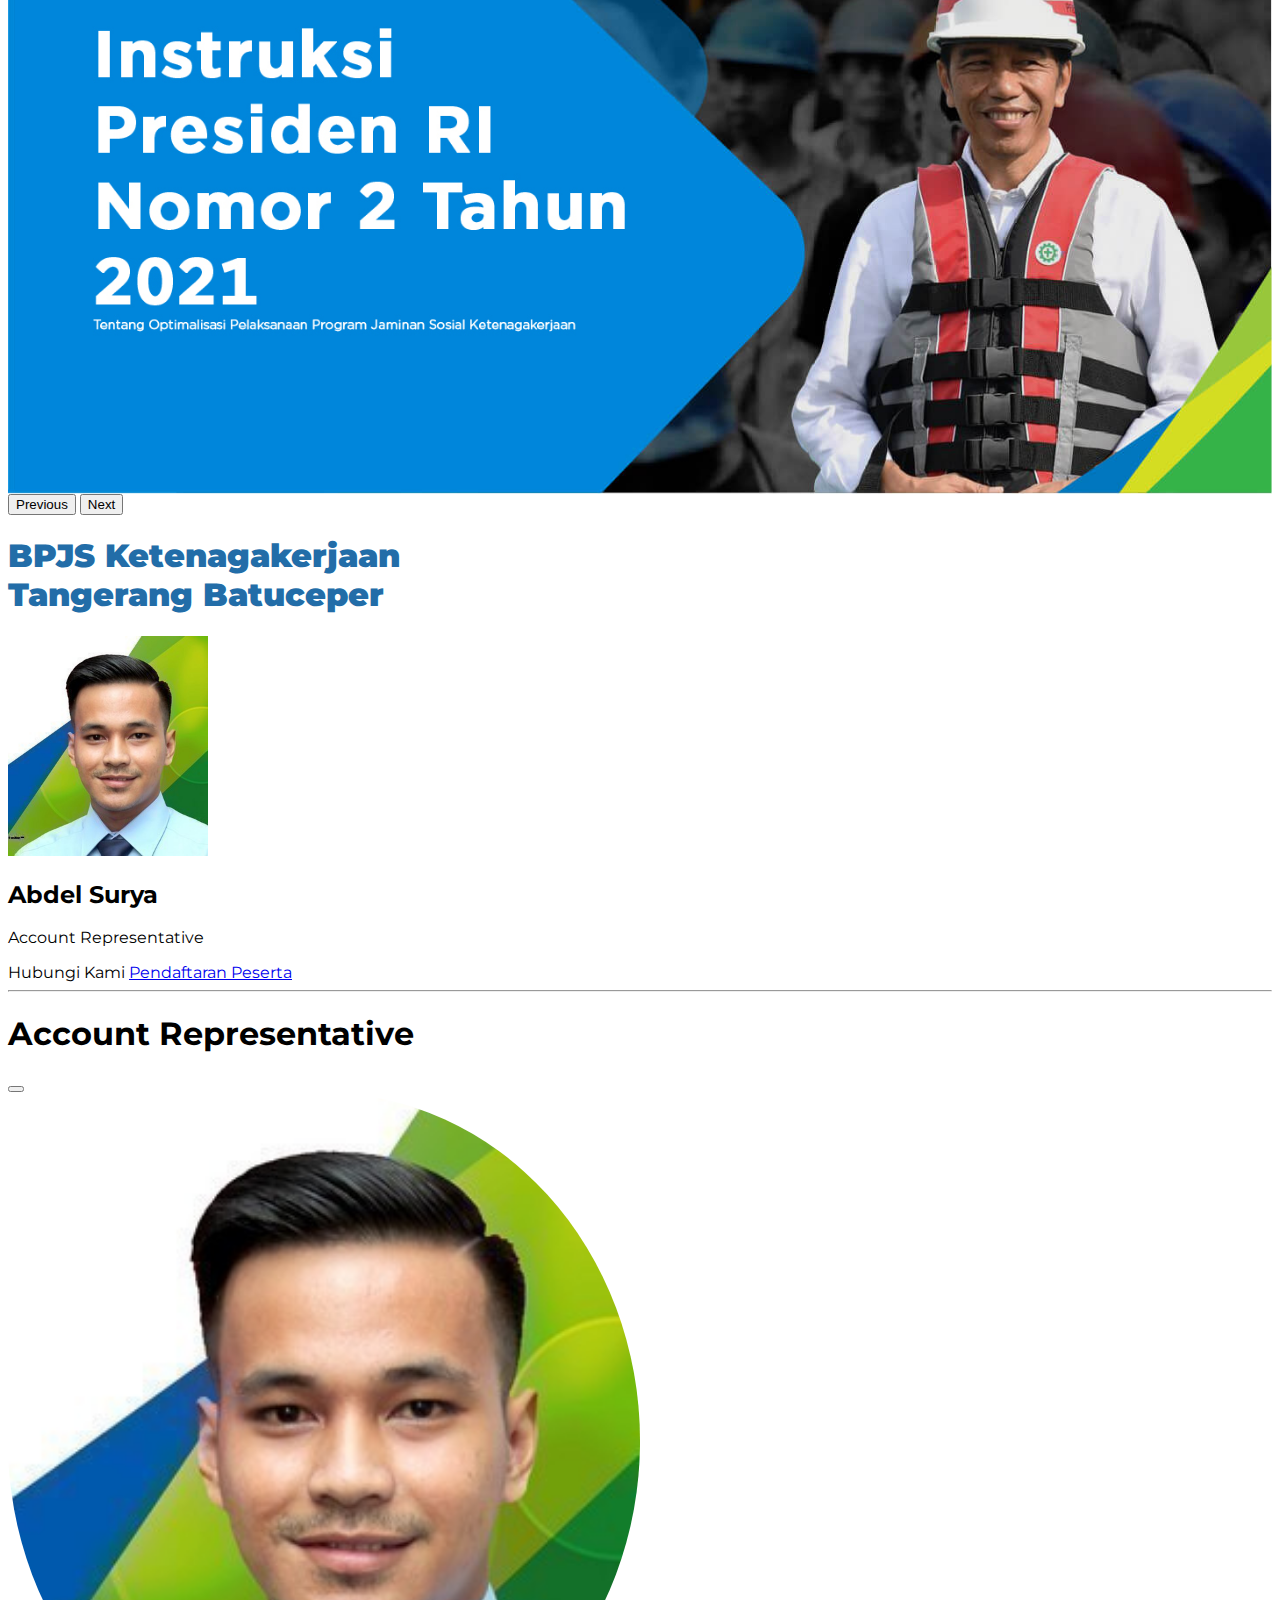
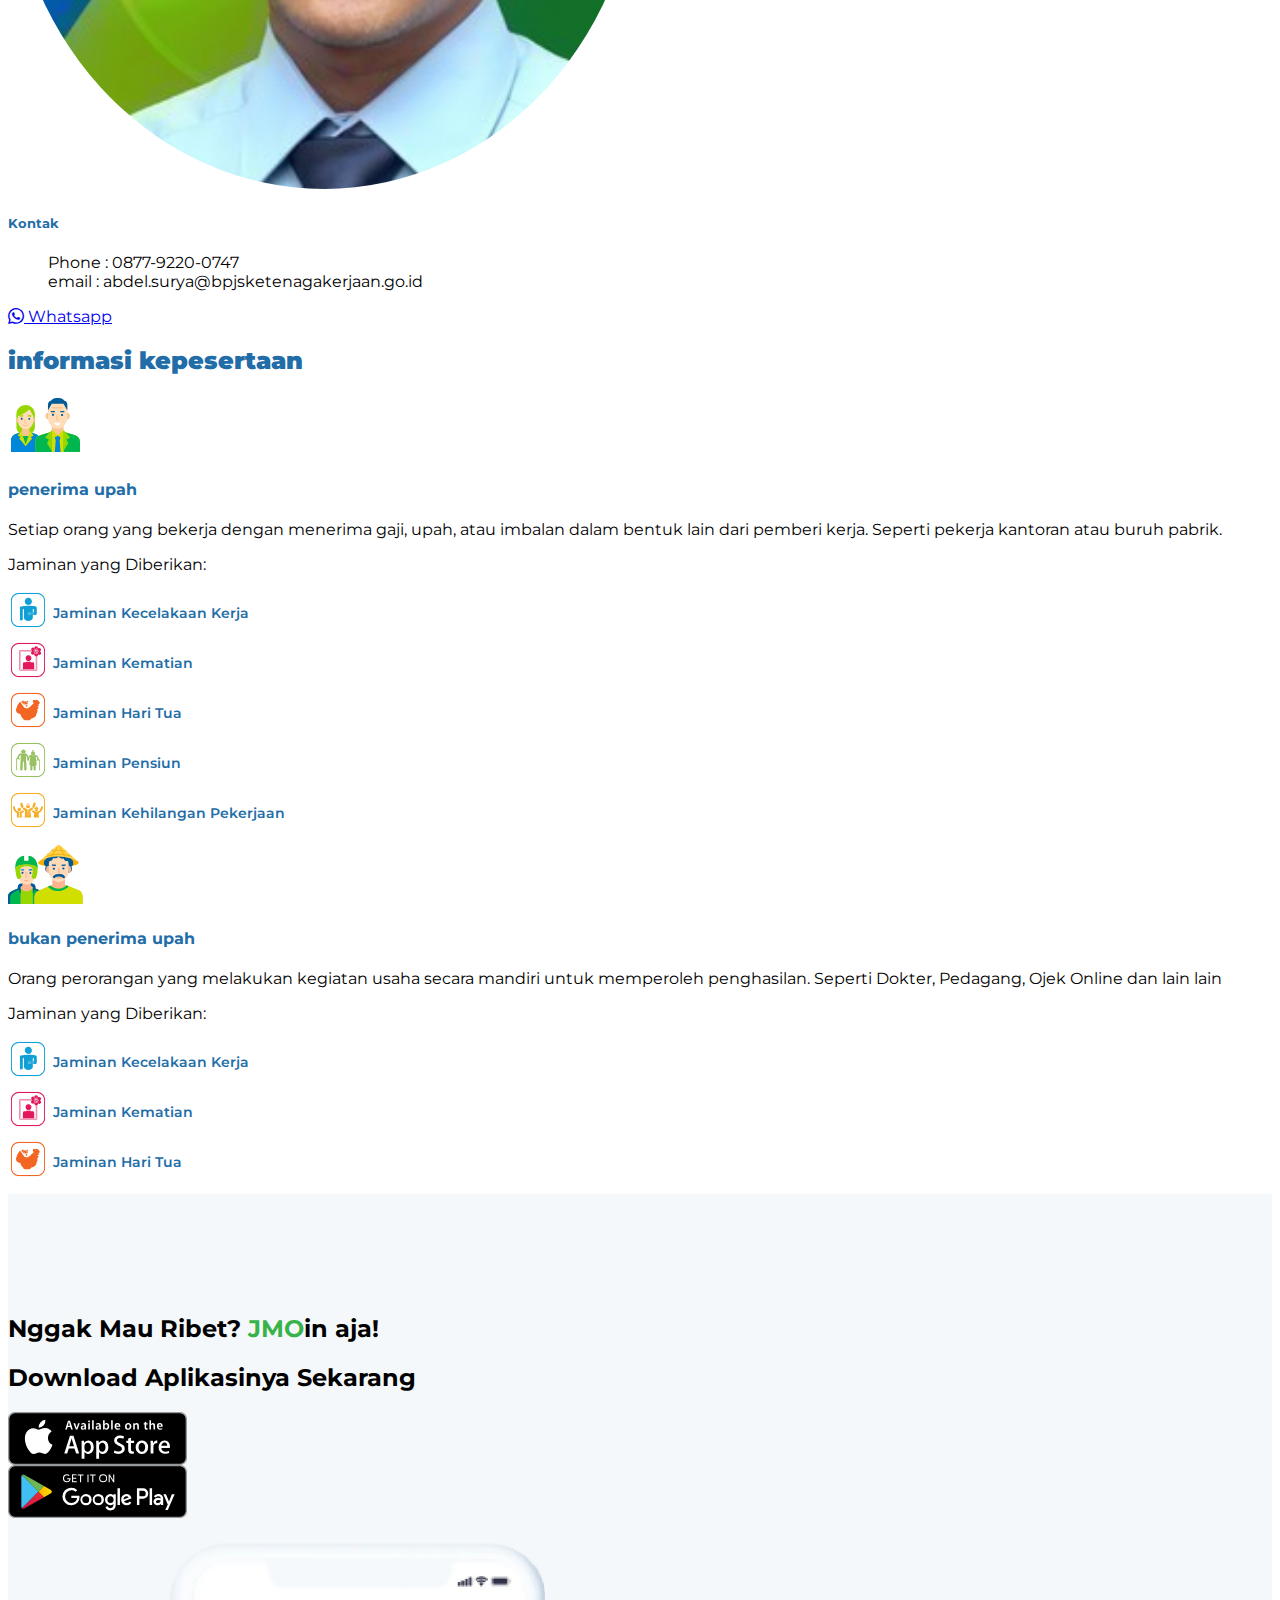
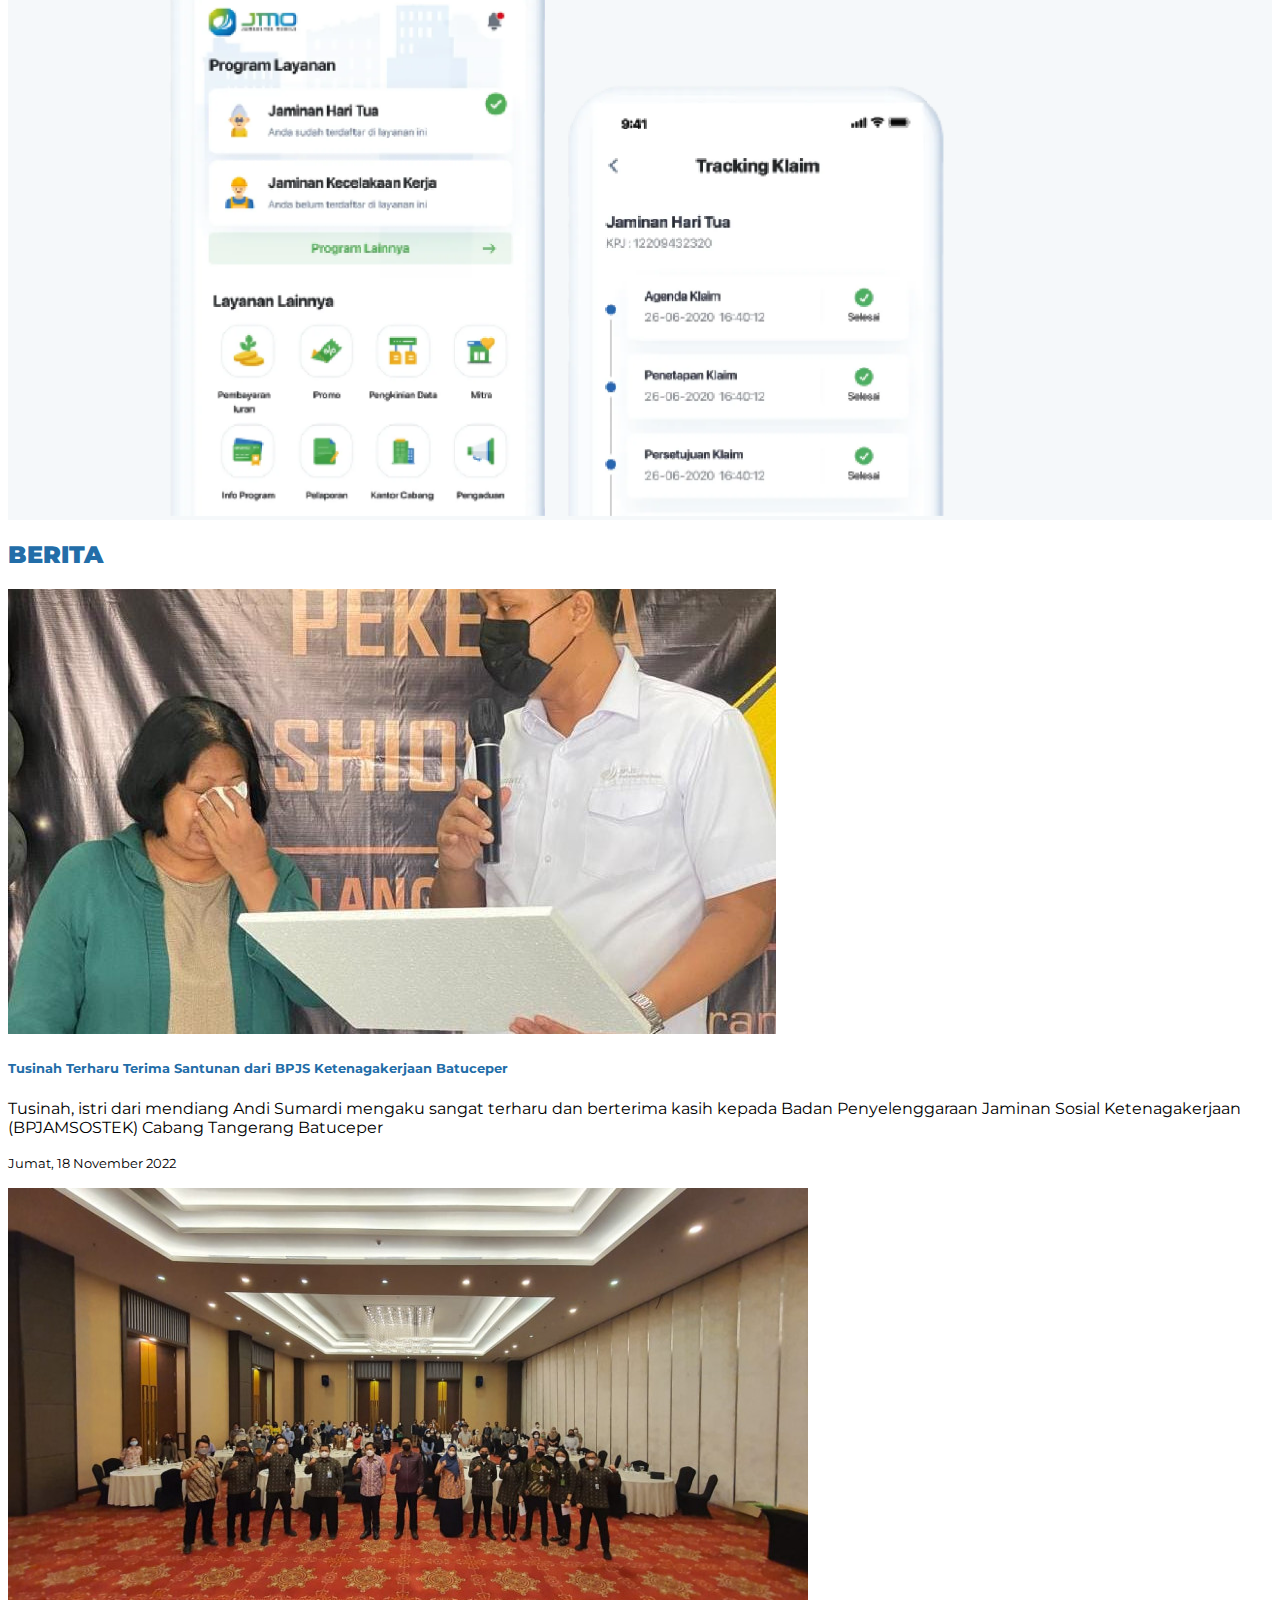
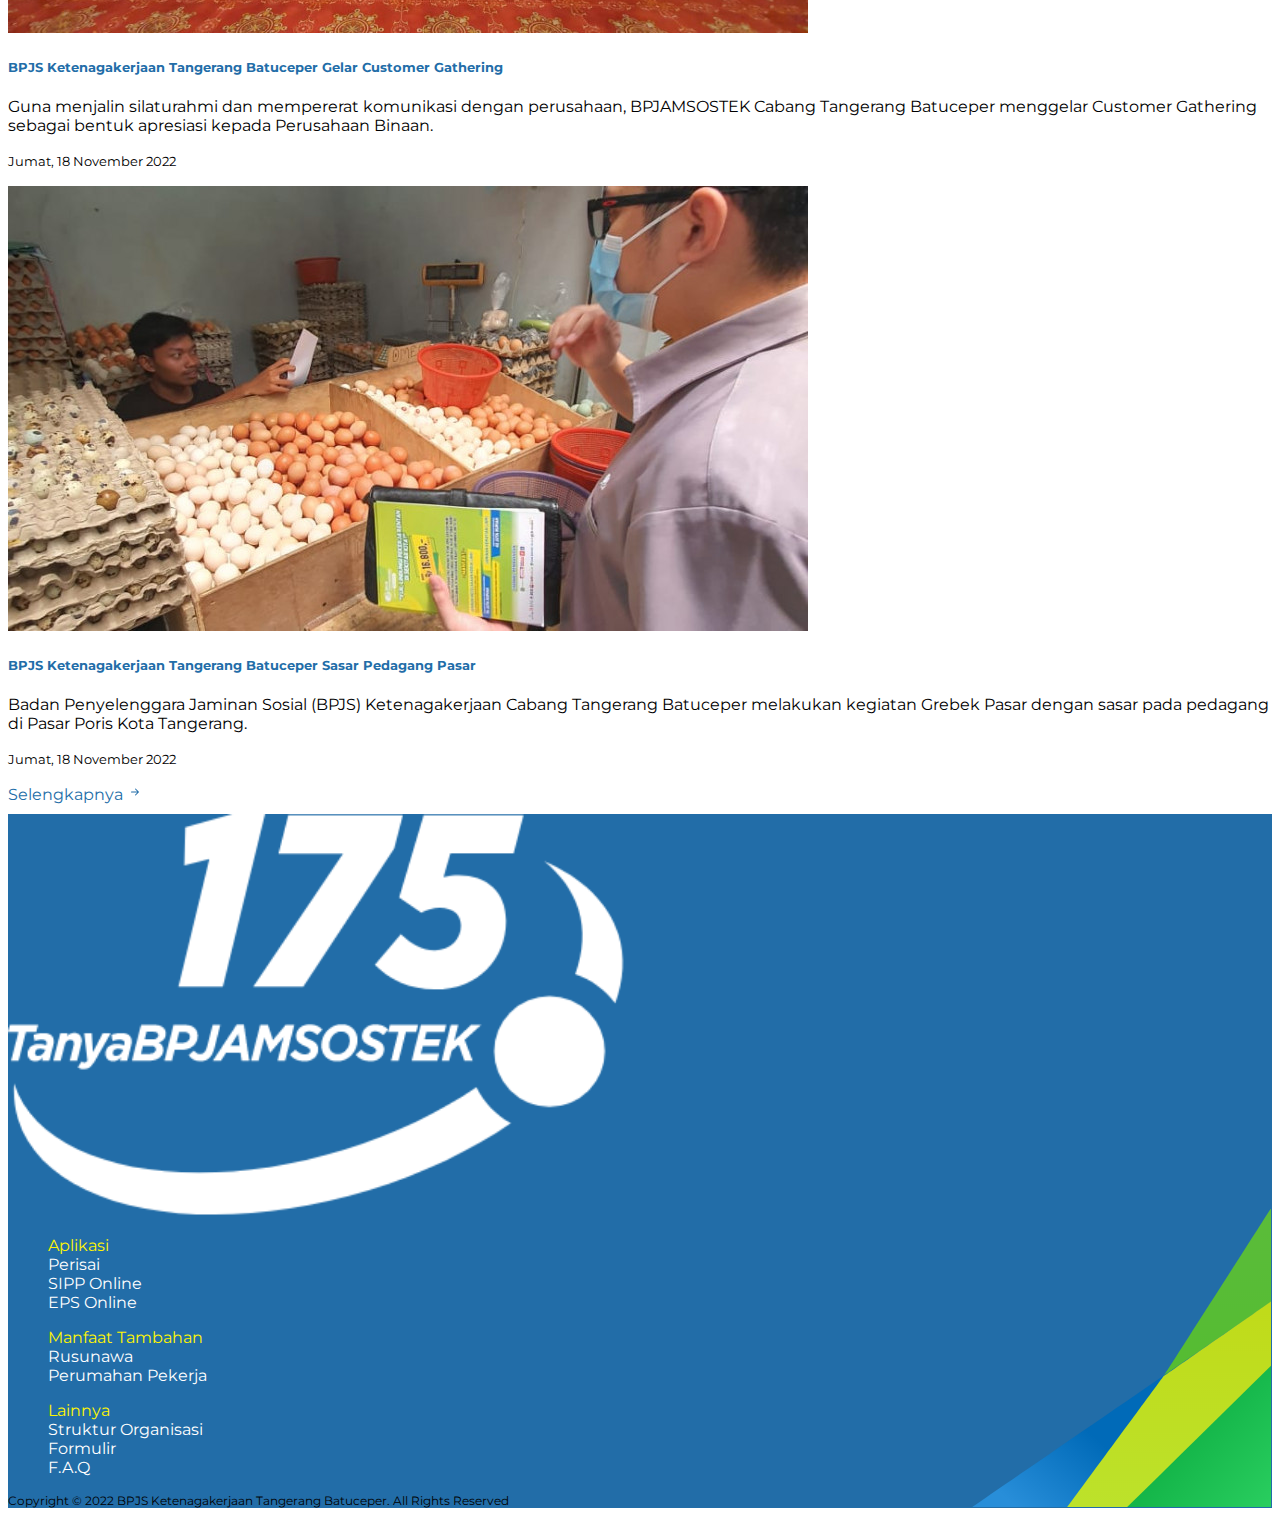
==== commit a82ed746: "update" ====
--- a/index.html
+++ b/index.html
@@ -89,8 +89,8 @@
     <!-- CAROUSEL AKHIR -->
 
     <!-- JUMBOTRON AWAL -->
-    <div class="container text-center mt-5">
-        <h1 style="color: #226da8;">BPJS Ketenagakerjaan <br> Tangerang Batuceper</h1>
+    <div class="container text-center mt-3">
+        <h1 style="color: #226da8;"><strong>BPJS Ketenagakerjaan</strong><br><strong>Tangerang Batuceper</strong></h1>
         <img src="img/167121592.jpg" alt="" class="border border-secondary rounded-circle" width="200px">
         <h2>Abdel Surya</h2>
         <p>Account Representative</p>
@@ -134,10 +134,10 @@
     <!-- JUMBOTRON AKHIR -->
 
     <!-- PROGRAM AWAL -->
-    <div class="container mt-5">
+    <div class="container mt-3">
         <div class="row text-center">
             <div class="col">
-                <h2 class="text-uppercase" style="color:#226da8 ;">informasi kepesertaan</h2>
+                <h2 class="text-uppercase" style="color:#226da8 ;"><strong>informasi kepesertaan</strong></h2>
             </div>
         </div>
         <div class="row justify-content-center fs-5">
@@ -284,10 +284,10 @@
     <!-- JMO AKHIR -->
 
     <!-- BERITA AWAL -->
-    <div class="container mt-5">
+    <div class="container mt-3">
         <div class="row text-center mb-3">
             <div class="col">
-                <h2 style="color:#226da8;">BERITA</h2>
+                <h2 style="color:#226da8;"><strong>BERITA</strong></h2>
             </div>
         </div>
         <div class="row">
@@ -339,7 +339,7 @@
             </div>
         </div>
         <div class="row">
-            <div class="col text-end mb-5 fw-semibold">
+            <div class="col text-end mb-3 fw-semibold">
                 <a class="berita-lainnya" href="berita.html">Selengkapnya <svg xmlns="http://www.w3.org/2000/svg"
                         width="16" height="16" fill="currentColor" class="bi bi-arrow-right-short" viewBox="0 0 16 16">
                         <path fill-rule="evenodd"
--- a/assets/css/custom.css
+++ b/assets/css/custom.css
@@ -70,6 +70,11 @@
   margin: 0;
   vertical-align: middle;
 }
+
+.jaminan-names a:hover {
+  color: black;
+}
+
 .jaminan-names a {
   font-size: 14px !important;
   color: #226da8;
